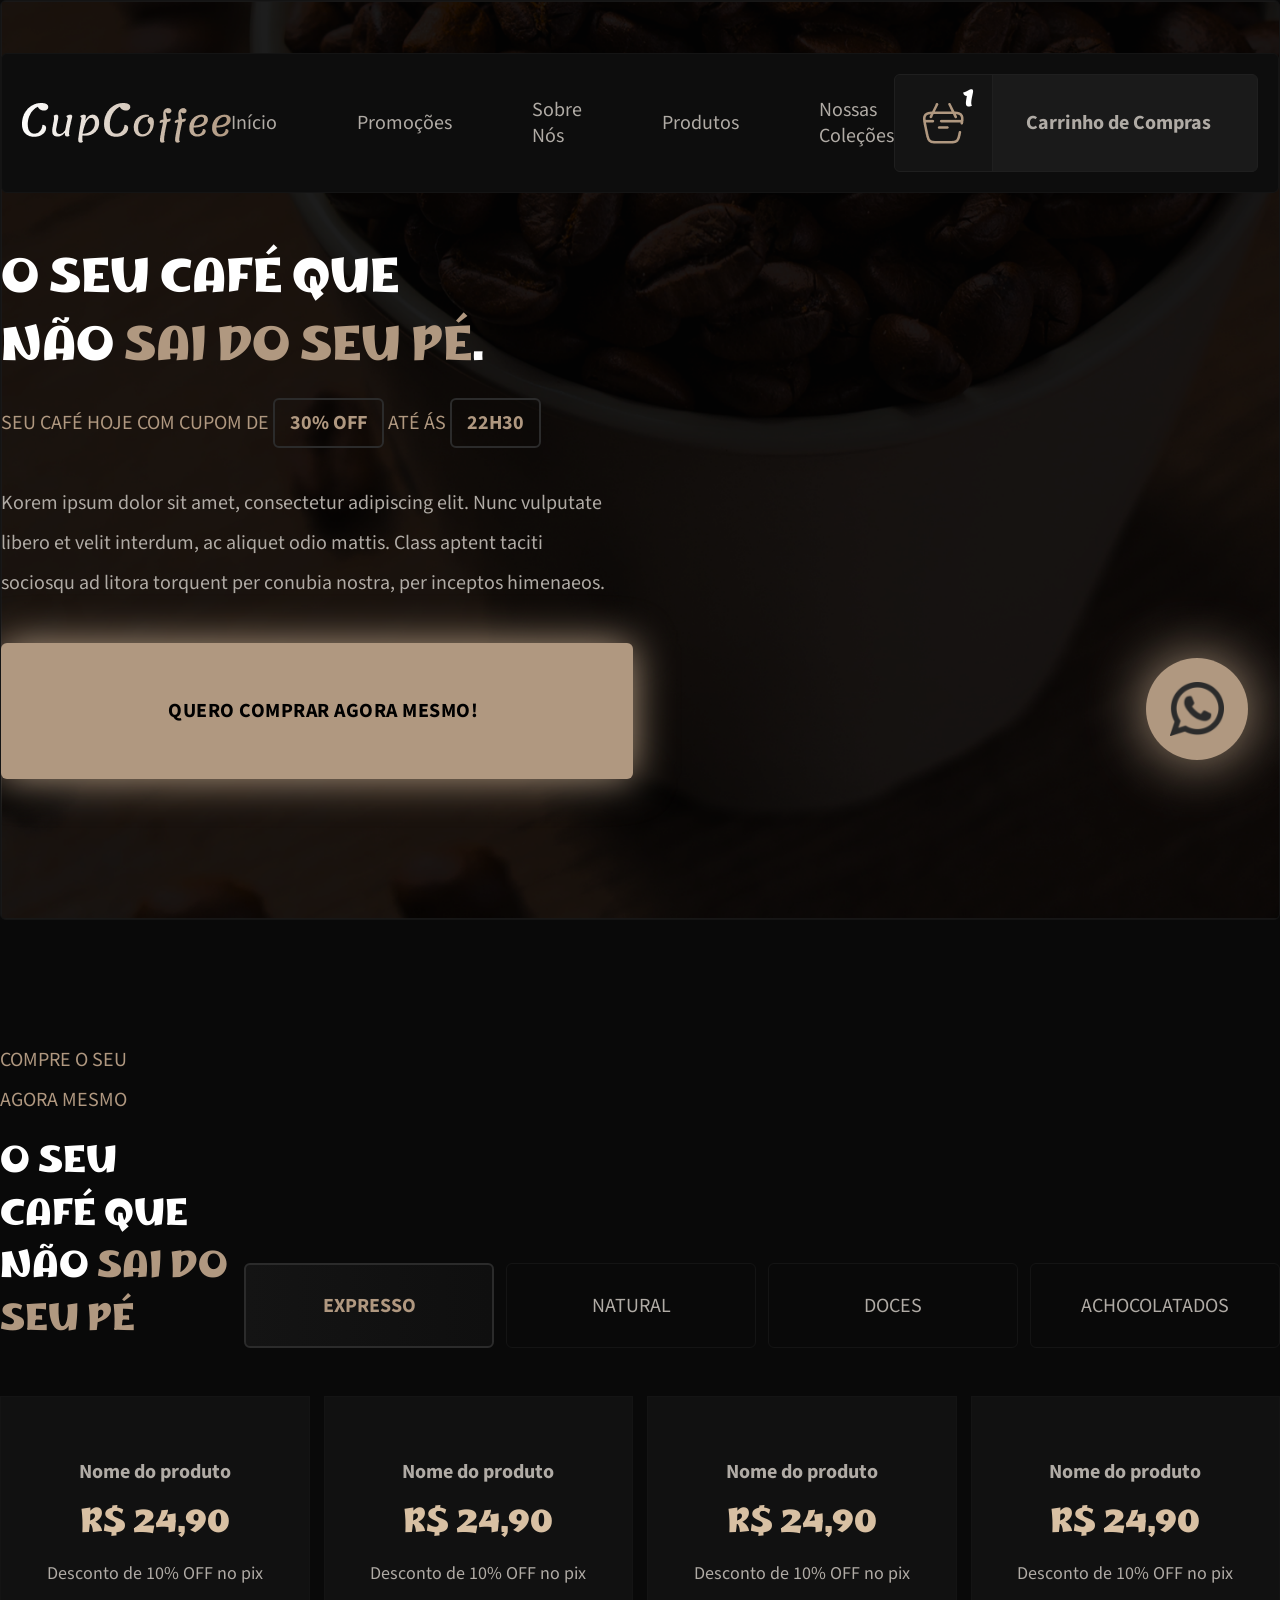
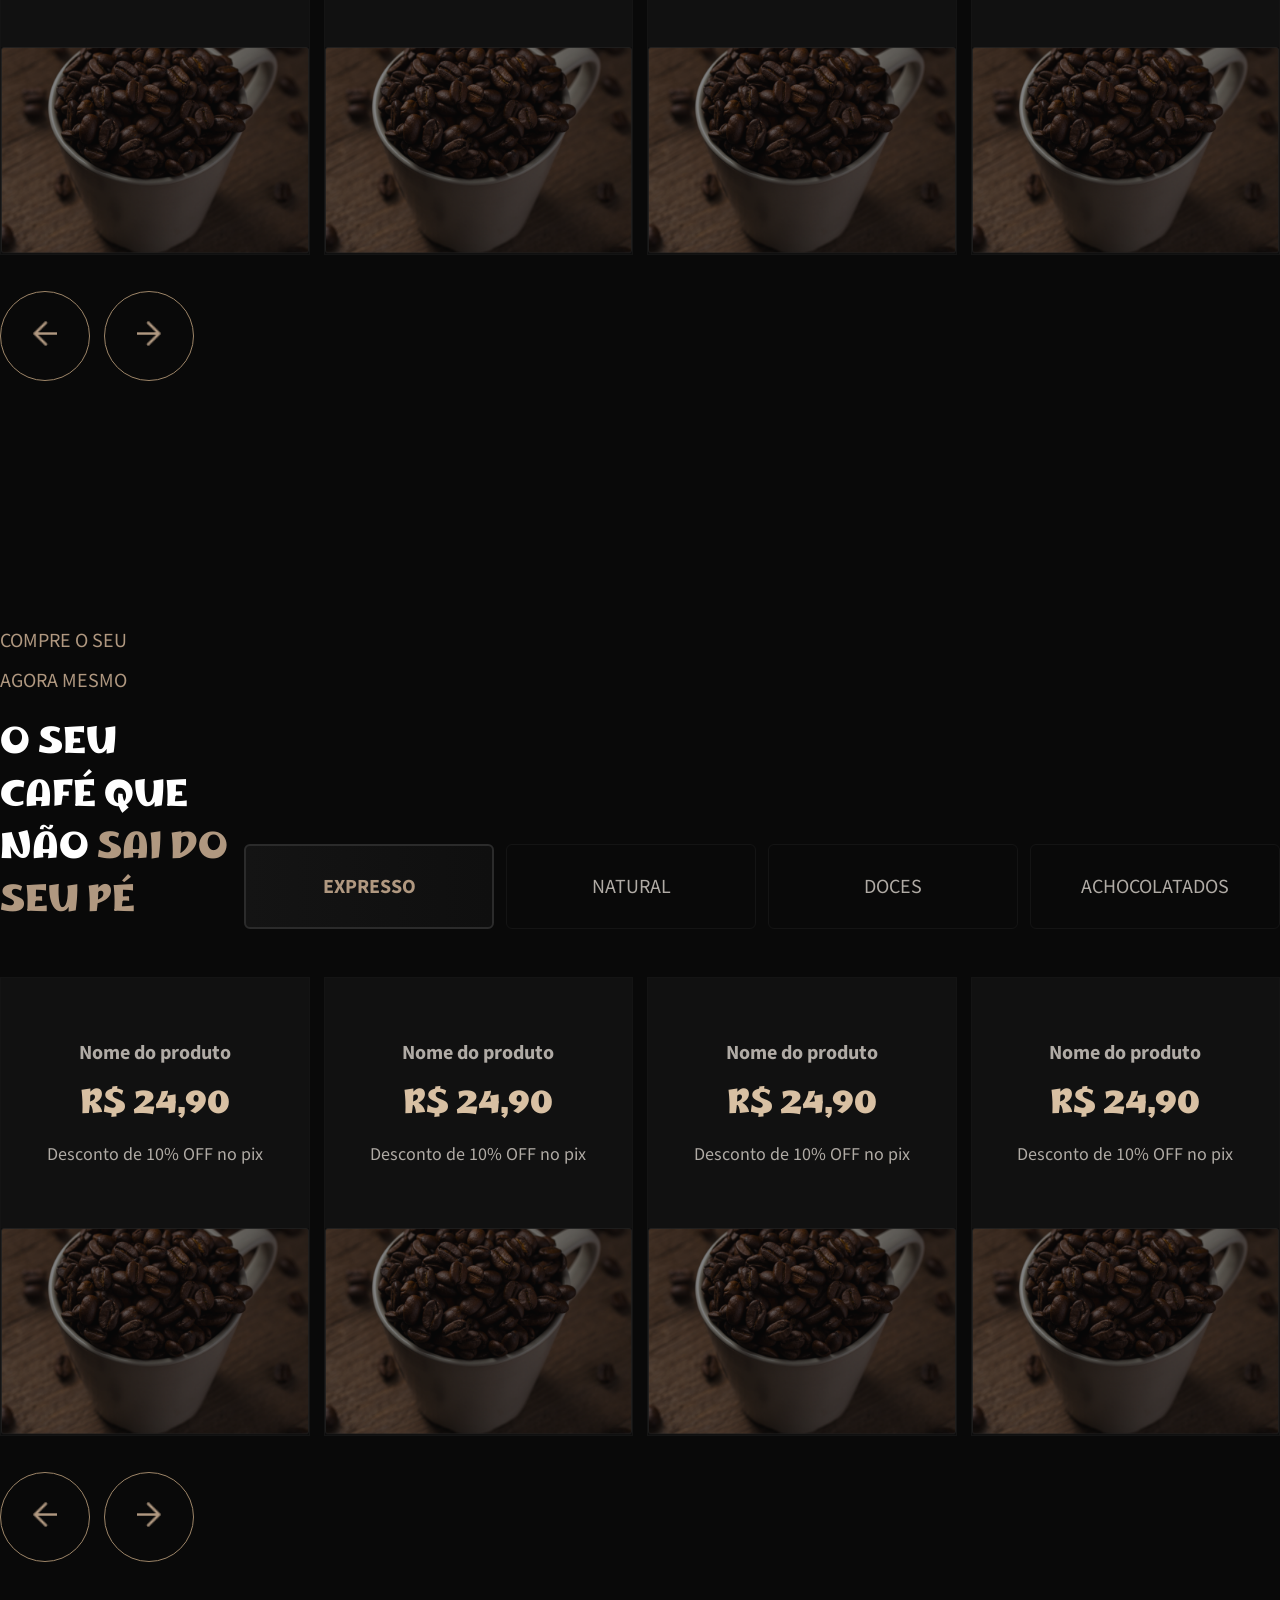
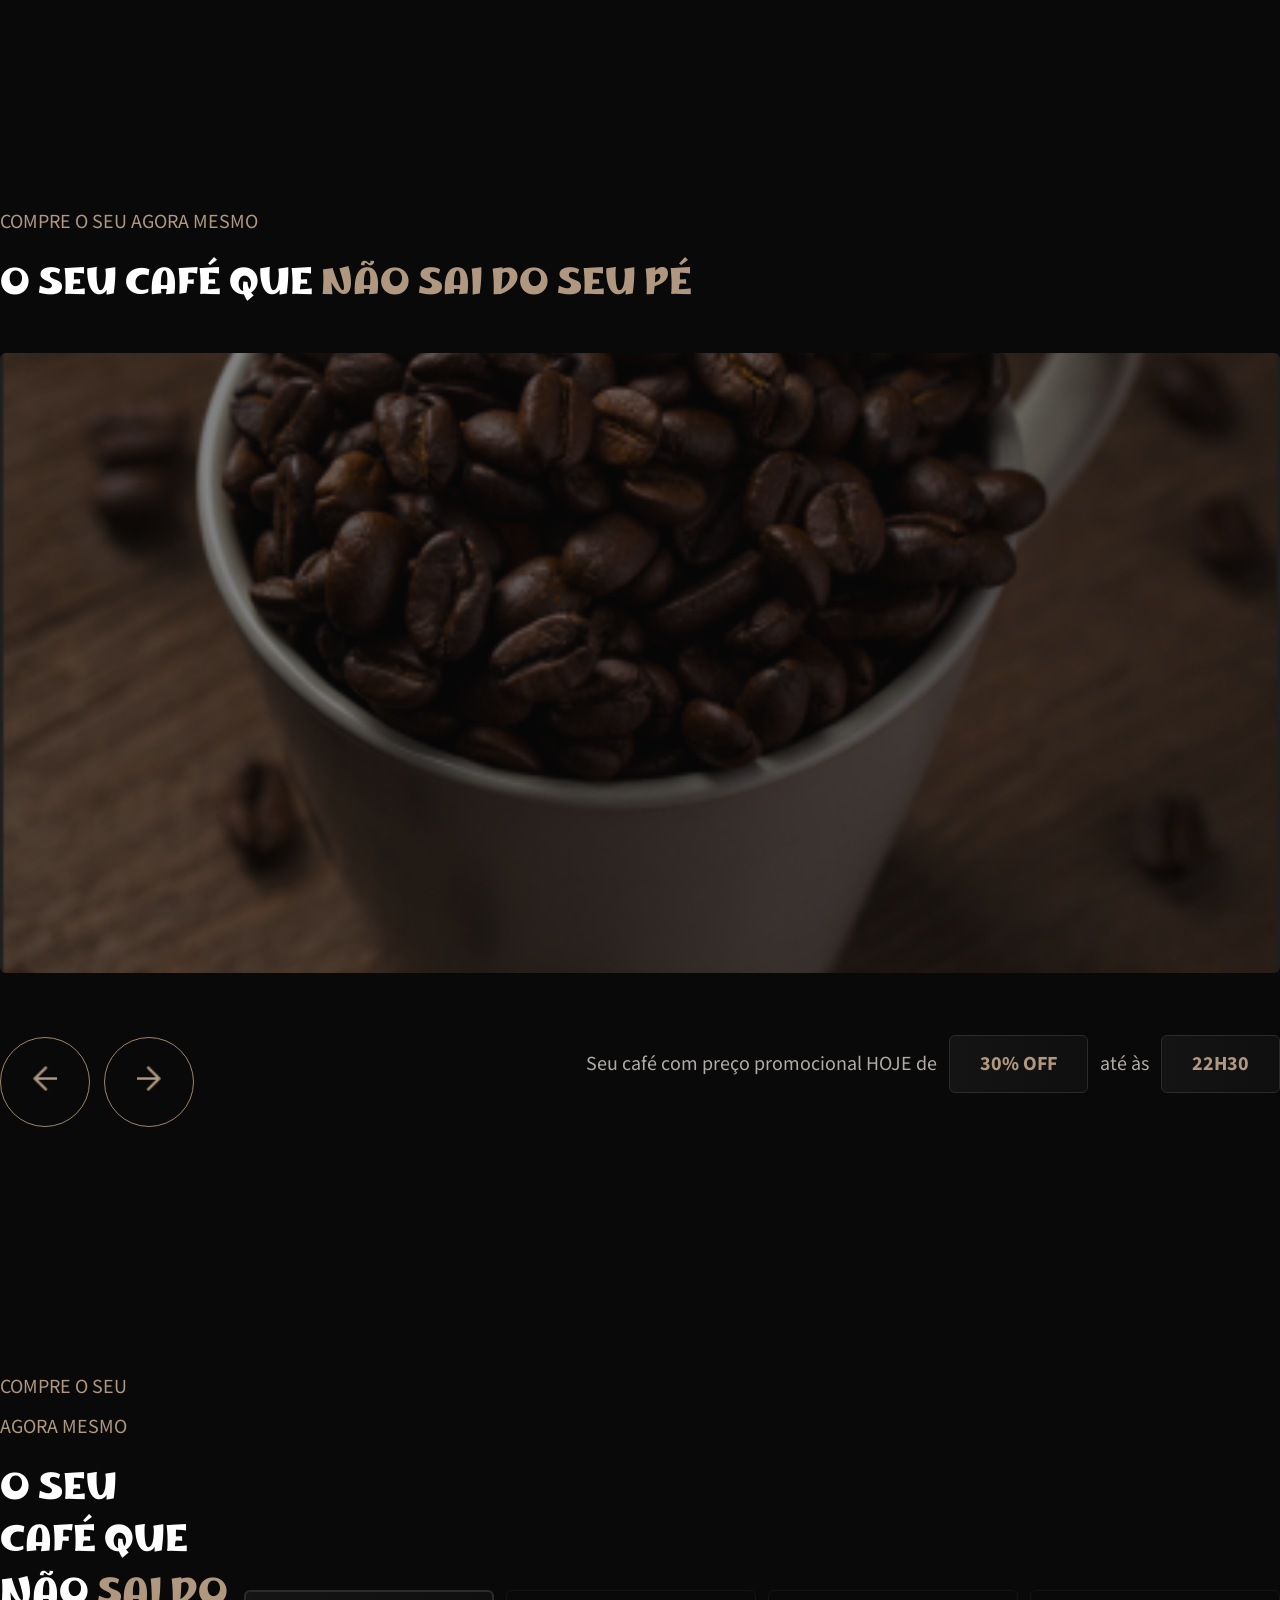
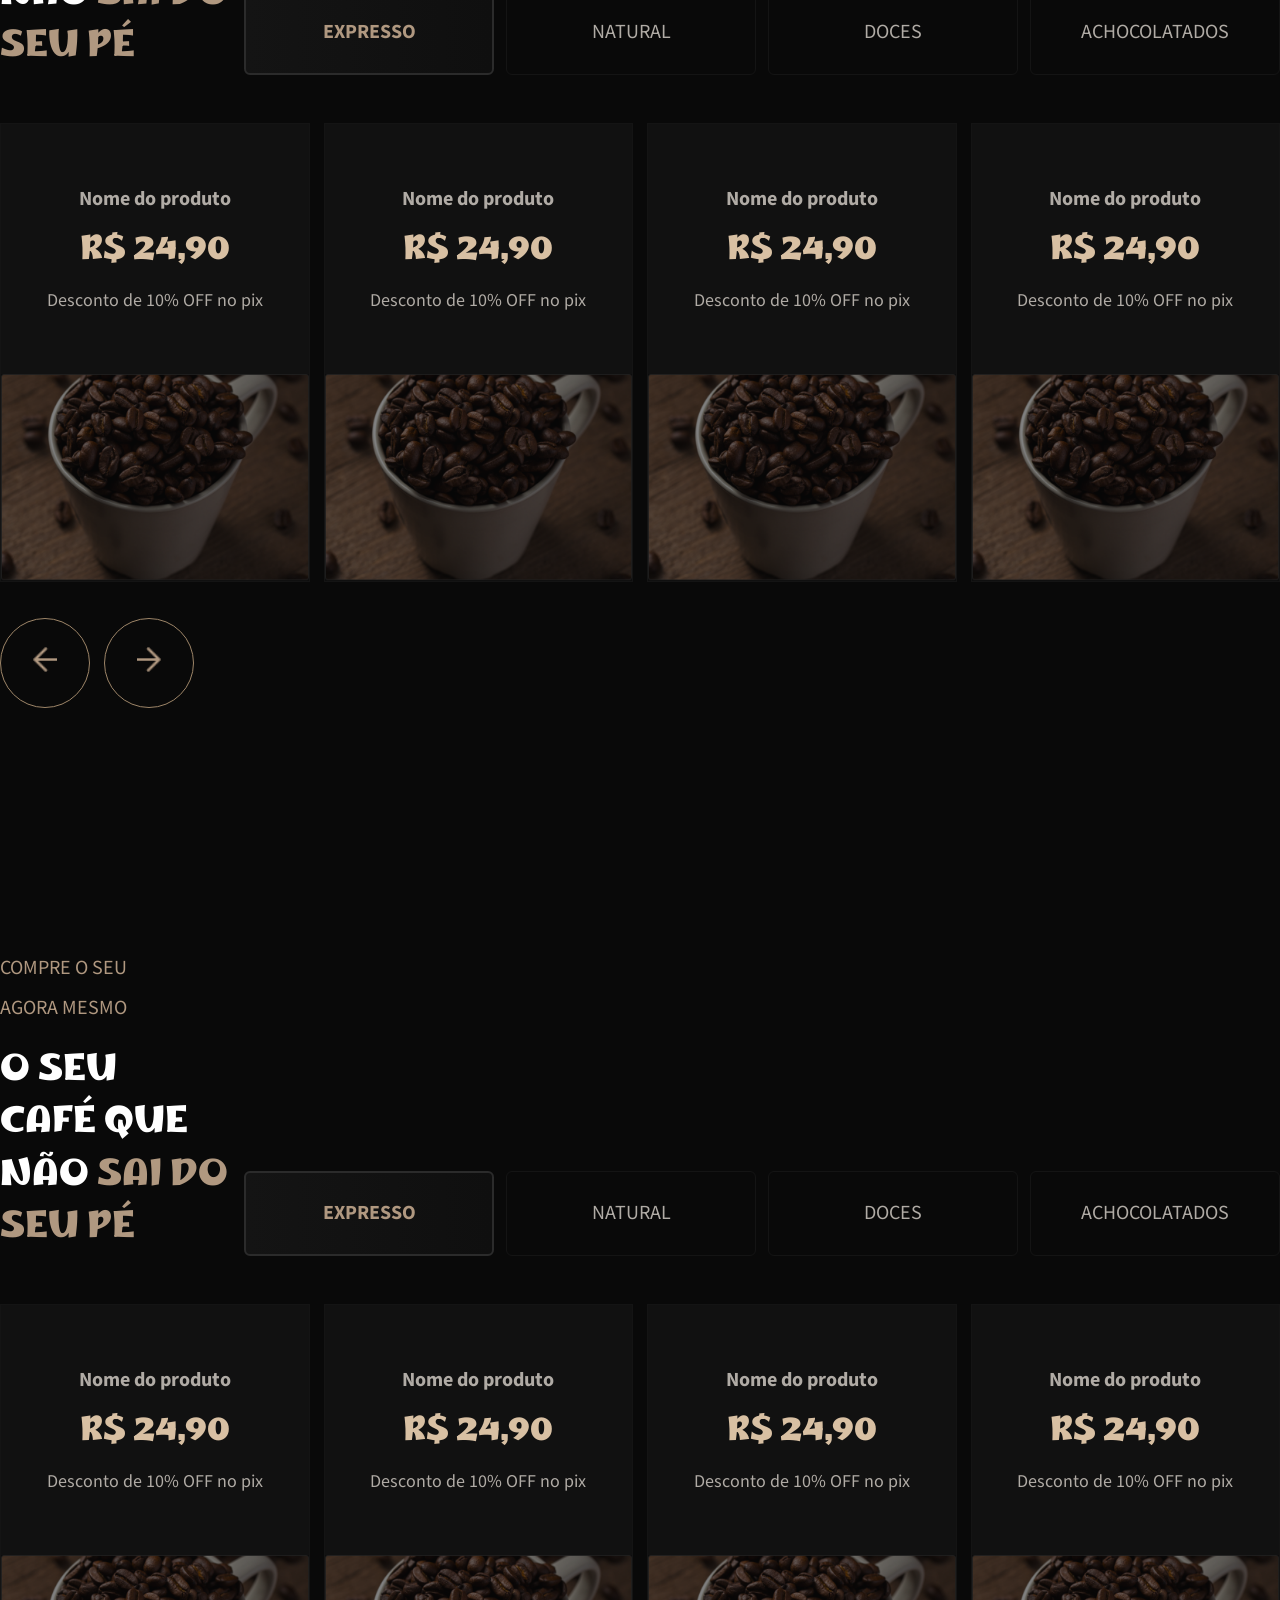
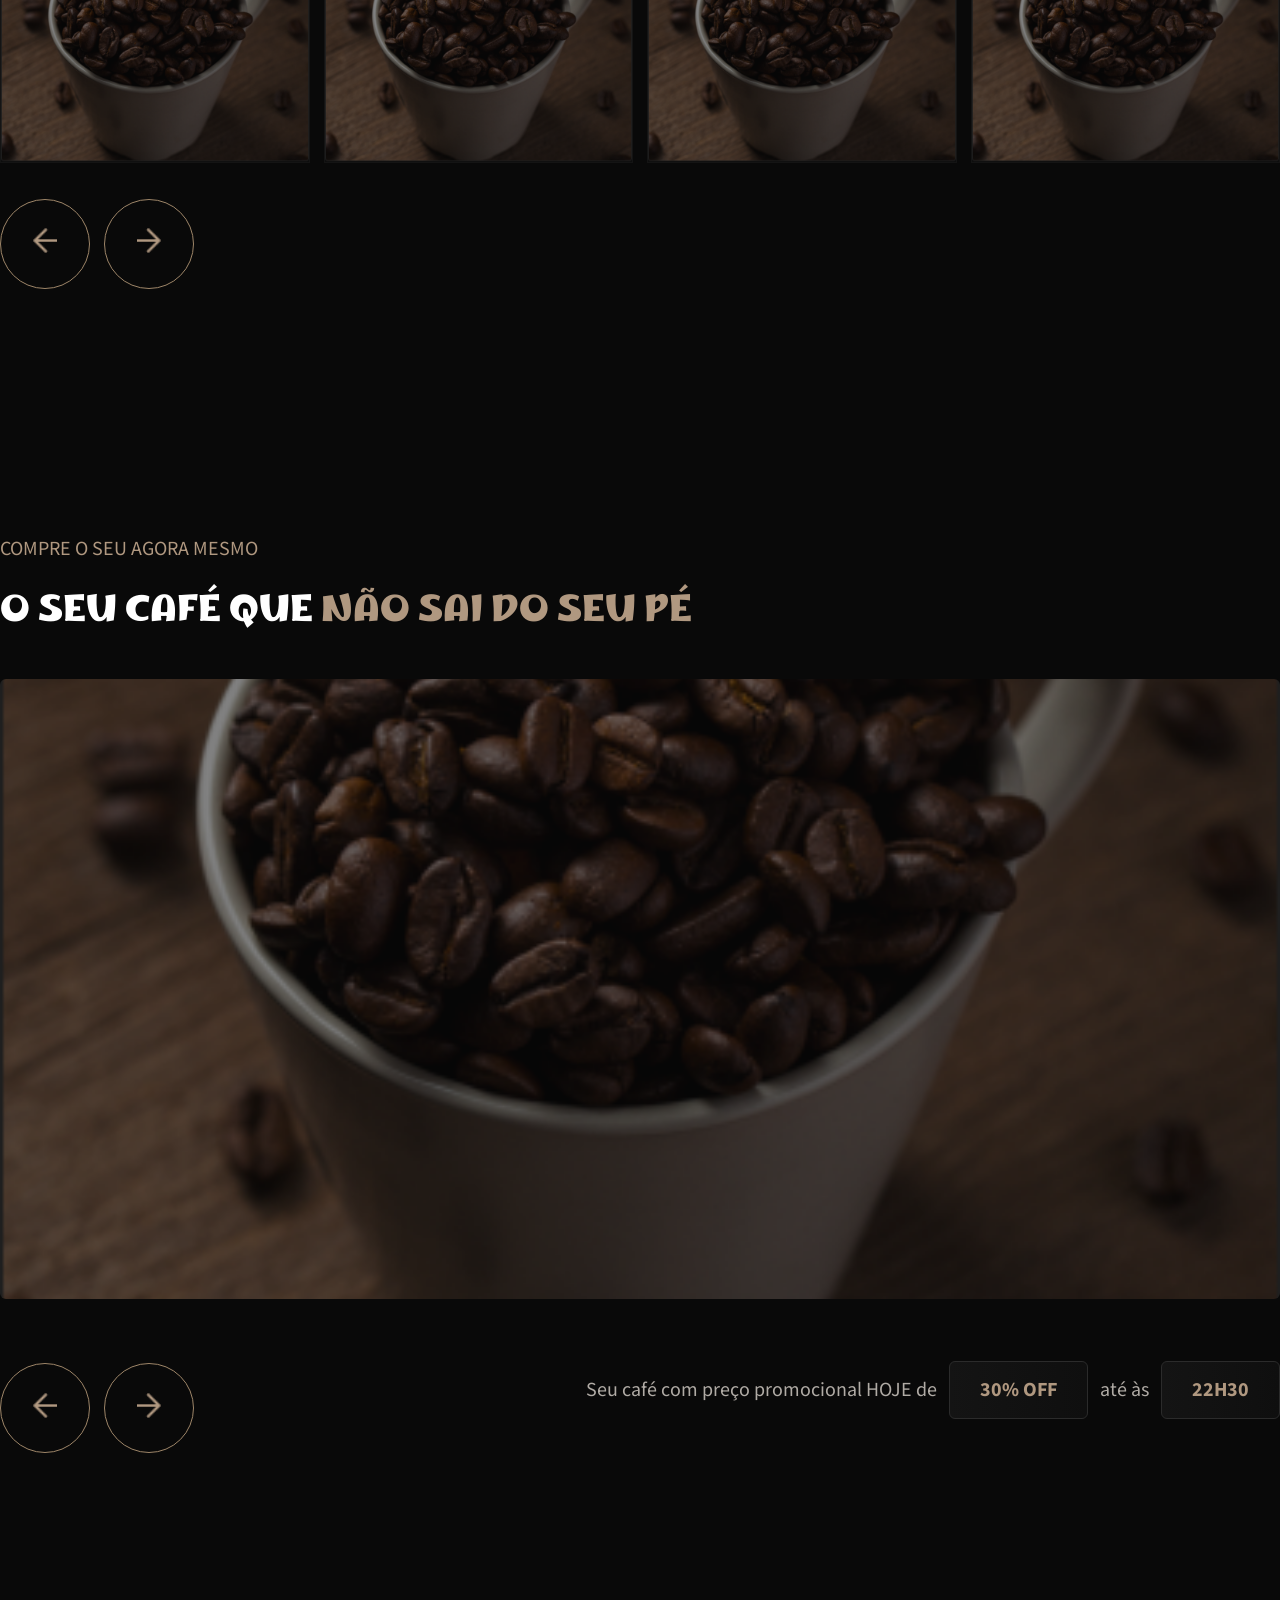
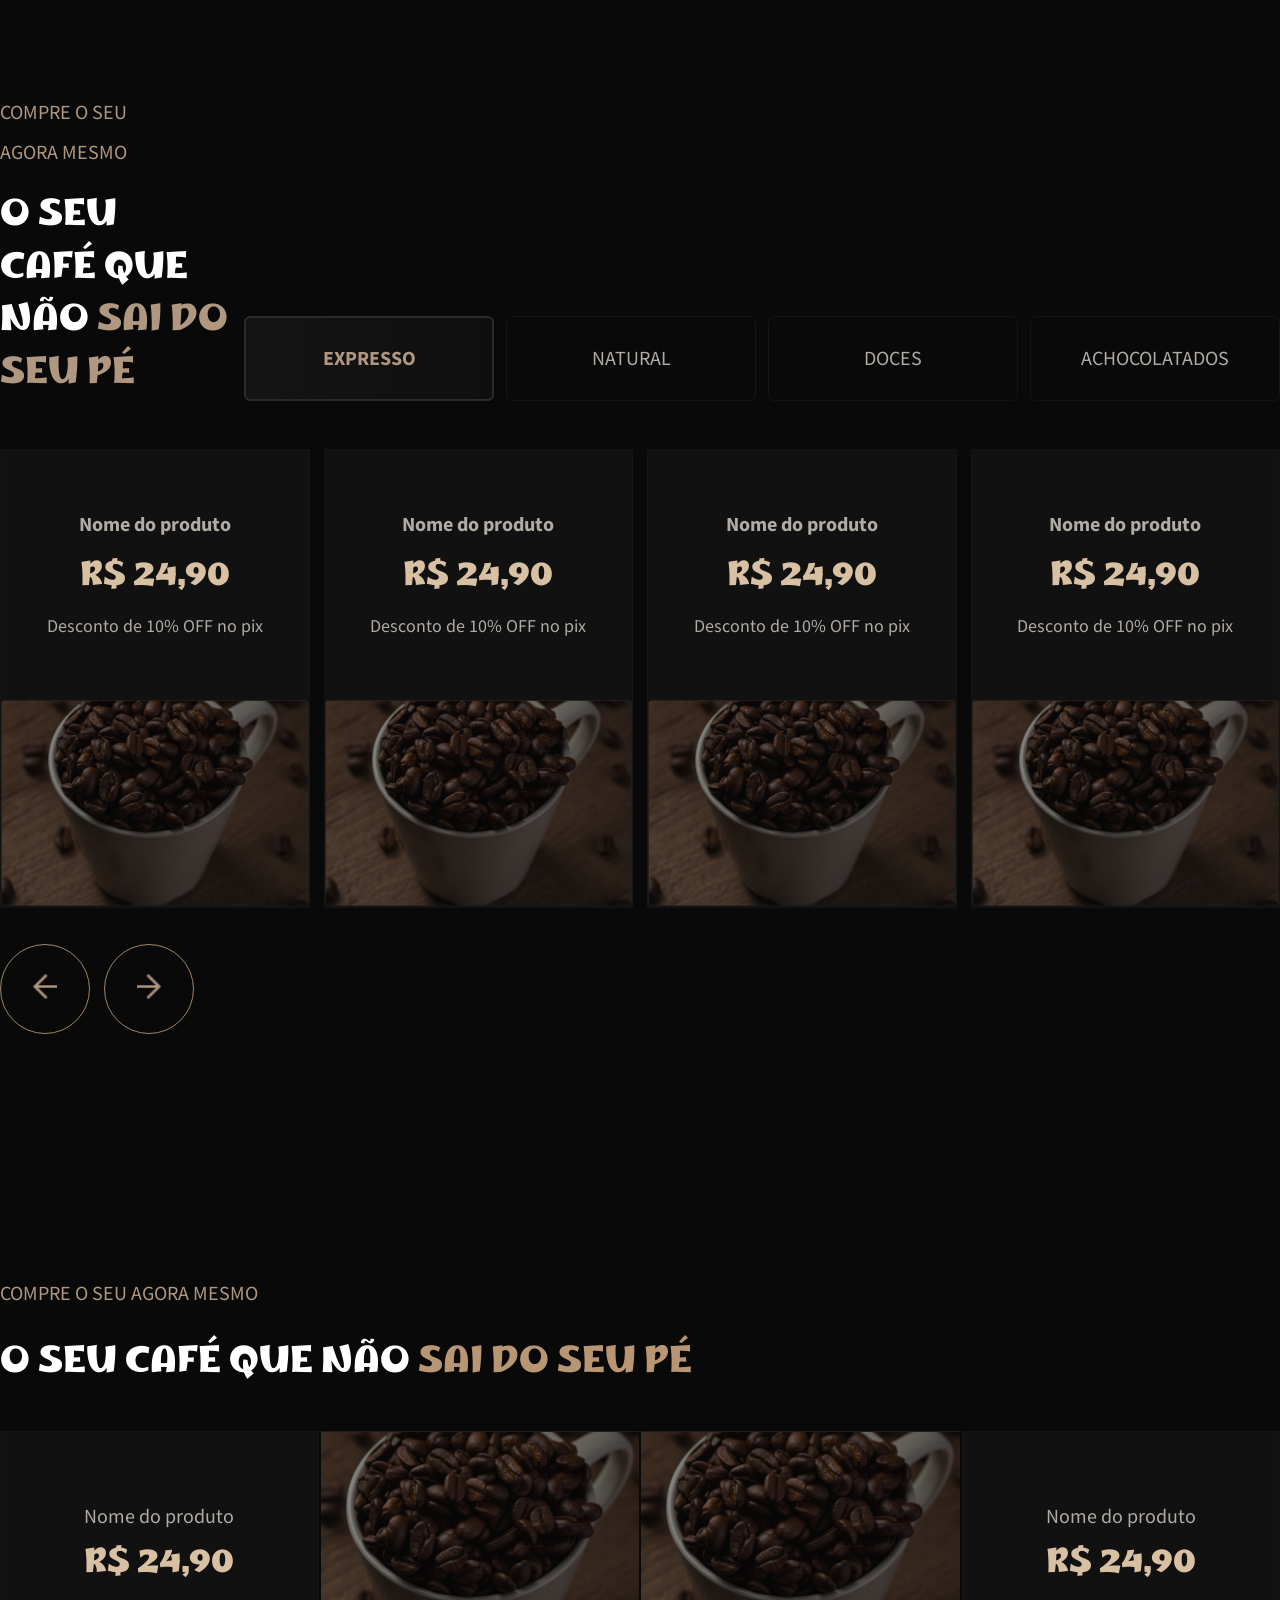
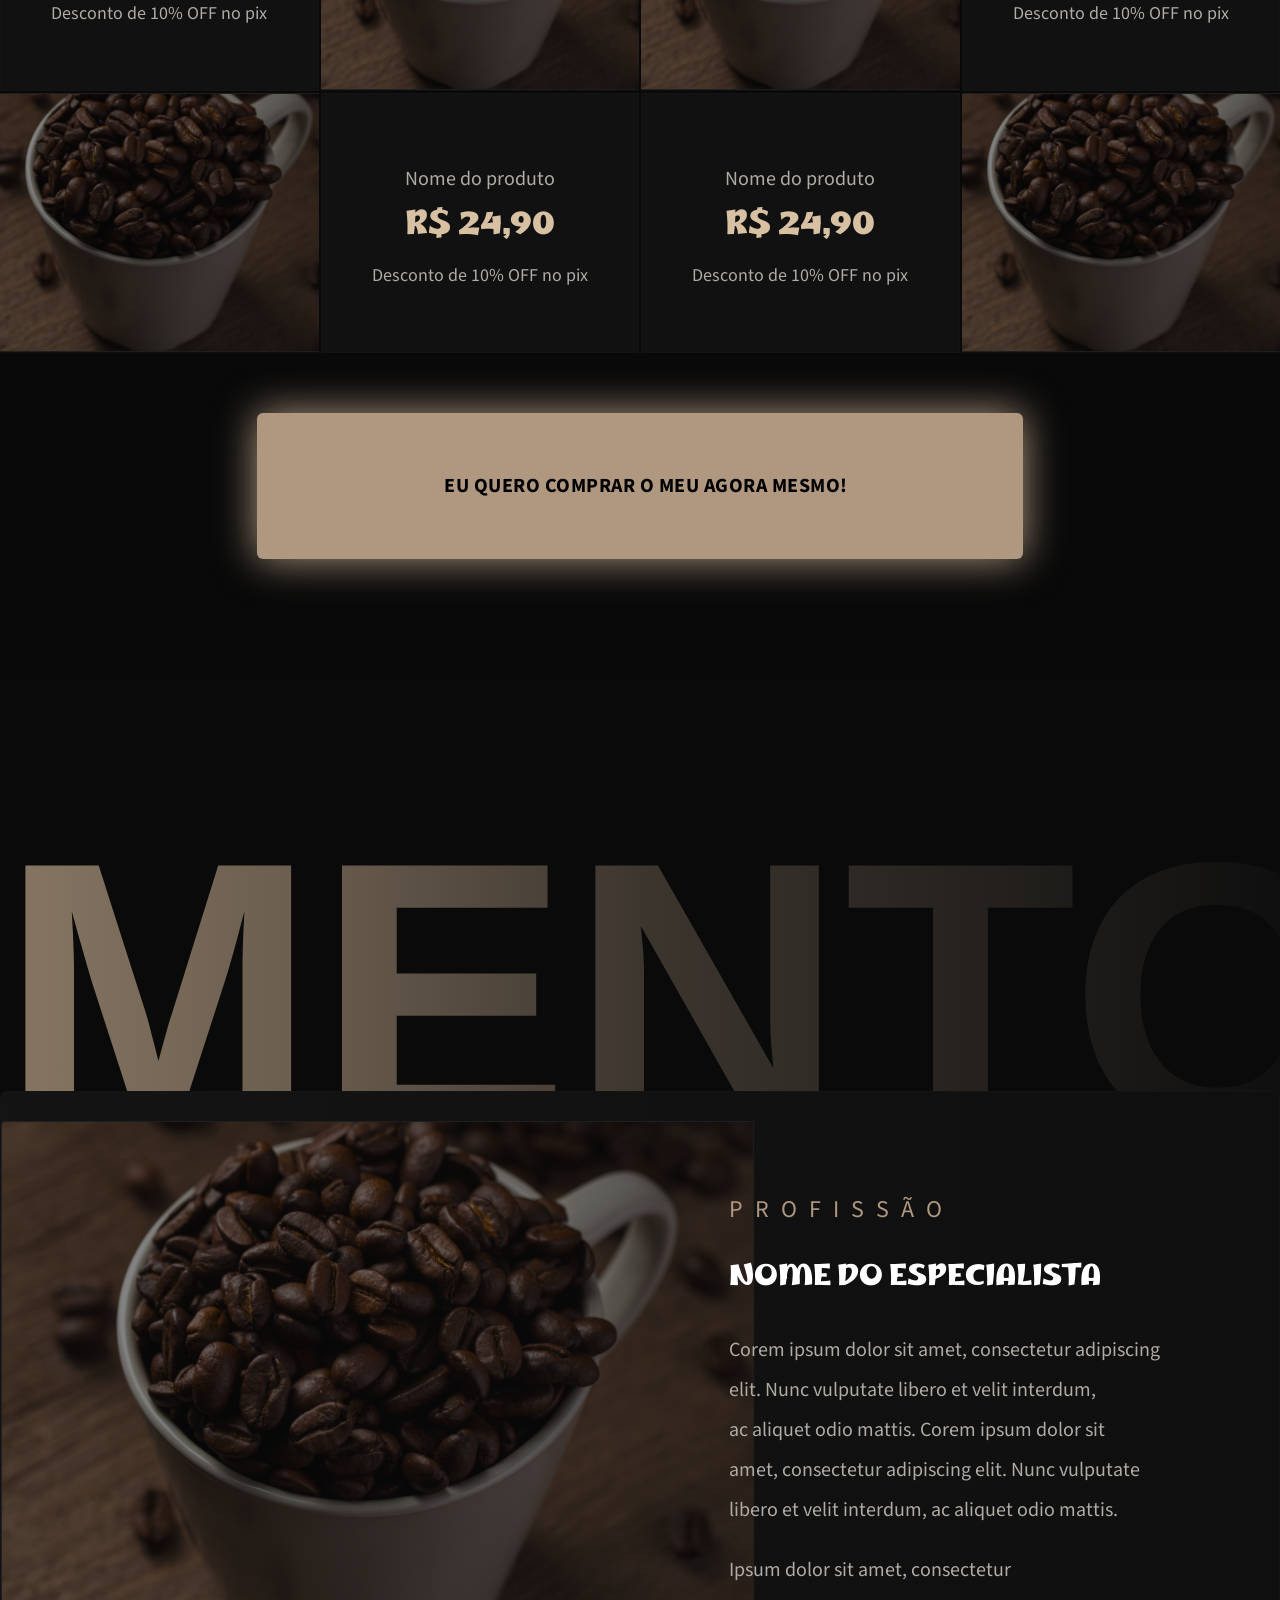
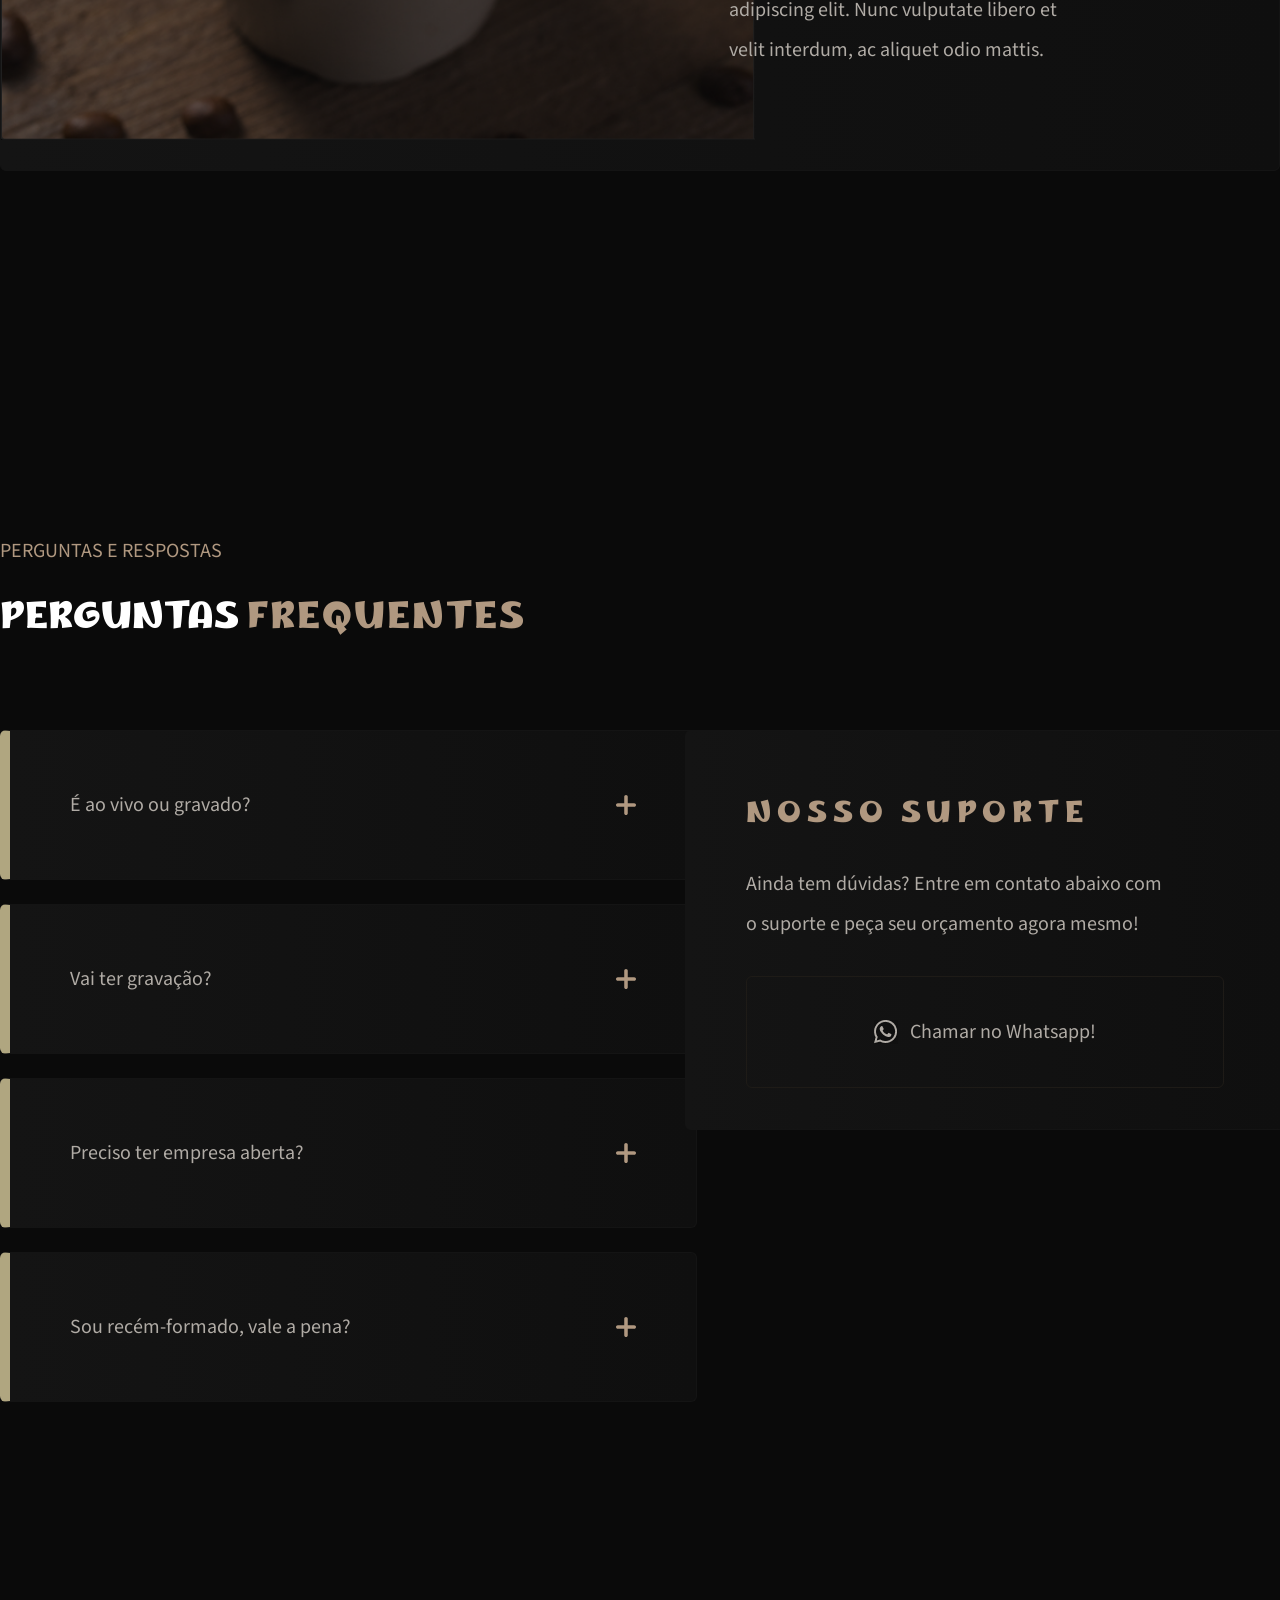
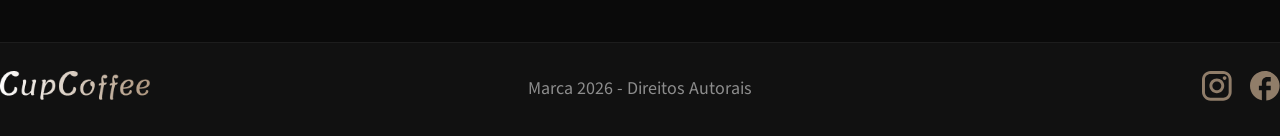
==== index.html @ bdb555c9 "cupcoffee" ====
<!DOCTYPE html>
<html lang="pt-BR">
<head>
<meta charset="UTF-8">
<meta name="viewport" content="width=device-width, initial-scale=1.0">
<title>CupCoffee</title>
<link rel="icon" type="image/ico" href="./favicon.ico">
<link rel="stylesheet"
href="https://fonts.googleapis.com/css2?family=Material+Symbols+Outlined:wght@300" />
<link rel="preconnect" href="https://fonts.googleapis.com">
<link rel="preconnect" href="https://fonts.gstatic.com" crossorigin>
<link href="https://fonts.googleapis.com/css2?family=Marhey:wght@300..700&display=swap" rel="stylesheet">
<link rel="preconnect" href="https://fonts.googleapis.com">
<link rel="preconnect" href="https://fonts.gstatic.com" crossorigin>
<link href="https://fonts.googleapis.com/css2?family=Mada:wght@200..900&display=swap" rel="stylesheet">
<link rel="preconnect" href="https://fonts.googleapis.com">
<link rel="preconnect" href="https://fonts.gstatic.com" crossorigin>
<link href="https://fonts.googleapis.com/css2?family=Lemonada:wght@300..700&display=swap" rel="stylesheet">
<link rel="stylesheet" href="./CSS/style.css">
<link rel="stylesheet" href="./CSS/responsive.css">
</head>
<body>
  <section class="hero">
    <div class="container">
      <header class="header">
        <div class="logo">
          <img src="./assets/Logotipo.png" alt="Logo">
        </div>
      <nav>
        <a href="#">Início</a>
        <a href="#">Promoções</a>
        <a href="#">Sobre Nós</a>
        <a href="#">Produtos</a>
        <a href="#">Nossas Coleções</a>
      </nav>
      <a href="#" class="cart-btn">
        <div class="cart-btn-icon">
            <img src="./assets/Ícone do Carrinho de Compras.png" class="icon-cart" alt=""> 
          </img>
            <span class="cart-count">1</span>
        </div>
        <p class="cart-btn-text">
          Carrinho de Compras
        </p>
      </a>
    </header>
      <div class="hero-content">
        <h1>O seu café que não <span class="span-titles">sai do seu pé</span>.</h1>
        <p class="destaque">
          Seu café HOJE com cupom de
          <strong class="card-cupoun">30% OFF</strong> ATÉ ÁS <strong class="card-cupoun"> 22H30 </strong>
        </p>
        <p>
          Korem ipsum dolor sit amet, consectetur adipiscing elit. Nunc vulputate libero et velit interdum, ac aliquet odio mattis. Class aptent taciti sociosqu ad litora torquent per conubia nostra, per inceptos himenaeos.
        </p>
        <div class="cta-wrapper">
          <div class="cta-shadow"></div>
          <a href="http://127.0.0.1:5500/" class="cta-btn">
              <img src="./" alt="">
            QUERO COMPRAR AGORA MESMO!
          </a>
        </div>
      </div>
  </section>
  <div class="whatsapp-float">
    <img src="./assets/icone whatsapp.svg" width="54" alt="Whatsapp">
  </div>
  <section class="products">
    <div class="container">
        <div class="products-top">
            <div>
                <p class="section-subtitle">
                    COMPRE O SEU AGORA MESMO
                </p>
                <h2 class="products-title">
                    O SEU CAFÉ QUE <br>
                    NÃO <span class="span-titles">SAI DO SEU PÉ</span>
                </h2>
            </div>

            <div class="products-filter">
                <button class="active">Expresso</button>
                <button>Natural</button>
                <button>Doces</button>
                <button>Achocolatados</button>
            </div>
        </div>
        <div class="products-grid">
            <article class="product-card">
                <div class="product-info">
                    <small>Nome do produto</small>
                    <h3>R$ 24,90</h3>
                    <span>Desconto de 10% OFF no pix</span>
                </div>
                <img src="./assets/Imagem dos Produtos.png" alt="Café">
            </article>
            <article class="product-card">
                <div class="product-info">
                    <small>Nome do produto</small>
                    <h3>R$ 24,90</h3>
                    <span>Desconto de 10% OFF no pix</span>
                </div>
                <img src="./assets/Imagem dos Produtos.png" alt="Café">
            </article>
            <article class="product-card">
                <div class="product-info">
                    <small>Nome do produto</small>
                    <h3>R$ 24,90</h3>
                    <span>Desconto de 10% OFF no pix</span>
                </div>
                <img src="./assets/Imagem dos Produtos.png" alt="Café">
            </article>
            <article class="product-card">
                <div class="product-info">
                    <small>Nome do produto</small>
                    <h3>R$ 24,90</h3>
                    <span>Desconto de 10% OFF no pix</span>
                </div>
                <img src="./assets/Imagem dos Produtos.png" alt="Café">
            </article>
        </div>
        <div class="products-arrows">
          <button class="arrow-left">
              <img src="./assets/icone seta 1.png" class="arrow-icon" alt="Anterior">
          </button>
          <button class="arrow-right">
              <img src="./assets/icone seta 2.png" class="arrow-icon" alt="Próximo">
          </button>
      </div>
    </div>
  </section>

  <section class="products">
    <div class="container">
        <div class="products-top">
            <div>
                <p class="section-subtitle">
                    COMPRE O SEU AGORA MESMO
                </p>
                <h2 class="products-title">
                    O SEU CAFÉ QUE <br>
                    NÃO <span class="span-titles">SAI DO SEU PÉ</span>
                </h2>
            </div>

            <div class="products-filter">
                <button class="active">Expresso</button>
                <button>Natural</button>
                <button>Doces</button>
                <button>Achocolatados</button>
            </div>
        </div>
        <div class="products-grid">
            <article class="product-card">
                <div class="product-info">
                    <small>Nome do produto</small>
                    <h3>R$ 24,90</h3>
                    <span>Desconto de 10% OFF no pix</span>
                </div>
                <img src="./assets/Imagem dos Produtos.png" alt="Café">
            </article>
            <article class="product-card">
                <div class="product-info">
                    <small>Nome do produto</small>
                    <h3>R$ 24,90</h3>
                    <span>Desconto de 10% OFF no pix</span>
                </div>
                <img src="./assets/Imagem dos Produtos.png" alt="Café">
            </article>
            <article class="product-card">
                <div class="product-info">
                    <small>Nome do produto</small>
                    <h3>R$ 24,90</h3>
                    <span>Desconto de 10% OFF no pix</span>
                </div>
                <img src="./assets/Imagem dos Produtos.png" alt="Café">
            </article>
            <article class="product-card">
                <div class="product-info">
                    <small>Nome do produto</small>
                    <h3>R$ 24,90</h3>
                    <span>Desconto de 10% OFF no pix</span>
                </div>
                <img src="./assets/Imagem dos Produtos.png" alt="Café">
            </article>
        </div>
        <div class="products-arrows">
          <button class="arrow-left">
              <img src="./assets/icone seta 1.png" class="arrow-icon" alt="Anterior">
          </button>
          <button class="arrow-right">
              <img src="./assets/icone seta 2.png" class="arrow-icon" alt="Próximo">
          </button>
      </div>
    </div>
  </section>

  <section class="banner-gallery">
    <div class="container">
        <p class="banners-subtitle">
            COMPRE O SEU AGORA MESMO
        </p>
        <h2 class="banners-title">
            O SEU CAFÉ QUE
            <span class="span-titles">NÃO SAI DO SEU PÉ</span>
        </h2>
        <div class="banner-image">
            <img src="./assets/Imagem dos Produtos.png" alt="">
        </div>
        <div class="banner-footer">
          <div class="products-arrows">
            <button class="arrow-left">
                <img src="./assets/icone seta 1.png" class="arrow-icon" alt="Anterior">
            </button>
            <button class="arrow-right">
                <img src="./assets/icone seta 2.png" class="arrow-icon" alt="Próximo">
            </button>
        </div>
            <div class="banner-promo">
                <p>Seu café com preço promocional HOJE de</p>
                <strong>30% OFF</strong>
                <p>até às</p>
                <strong>22H30</strong>
            </div>
        </div>
    </div>
</section>

  <section class="products">
    <div class="container">
        <div class="products-top">
            <div>
                <p class="section-subtitle">
                    COMPRE O SEU AGORA MESMO
                </p>
                <h2 class="products-title">
                    O SEU CAFÉ QUE <br>
                    NÃO <span class="span-titles">SAI DO SEU PÉ</span>
                </h2>
            </div>

            <div class="products-filter">
                <button class="active">Expresso</button>
                <button>Natural</button>
                <button>Doces</button>
                <button>Achocolatados</button>
            </div>
        </div>
        <div class="products-grid">
            <article class="product-card">
                <div class="product-info">
                    <small>Nome do produto</small>
                    <h3>R$ 24,90</h3>
                    <span>Desconto de 10% OFF no pix</span>
                </div>
                <img src="./assets/Imagem dos Produtos.png" alt="Café">
            </article>
            <article class="product-card">
                <div class="product-info">
                    <small>Nome do produto</small>
                    <h3>R$ 24,90</h3>
                    <span>Desconto de 10% OFF no pix</span>
                </div>
                <img src="./assets/Imagem dos Produtos.png" alt="Café">
            </article>
            <article class="product-card">
                <div class="product-info">
                    <small>Nome do produto</small>
                    <h3>R$ 24,90</h3>
                    <span>Desconto de 10% OFF no pix</span>
                </div>
                <img src="./assets/Imagem dos Produtos.png" alt="Café">
            </article>
            <article class="product-card">
                <div class="product-info">
                    <small>Nome do produto</small>
                    <h3>R$ 24,90</h3>
                    <span>Desconto de 10% OFF no pix</span>
                </div>
                <img src="./assets/Imagem dos Produtos.png" alt="Café">
            </article>
        </div>
        <div class="products-arrows">
          <button class="arrow-left">
              <img src="./assets/icone seta 1.png" class="arrow-icon" alt="Anterior">
          </button>
          <button class="arrow-right">
              <img src="./assets/icone seta 2.png" class="arrow-icon" alt="Próximo">
          </button>
      </div>
    </div>
  </section>

  <section class="products">
    <div class="container">
        <div class="products-top">
            <div>
                <p class="section-subtitle">
                    COMPRE O SEU AGORA MESMO
                </p>
                <h2 class="products-title">
                    O SEU CAFÉ QUE <br>
                    NÃO <span class="span-titles">SAI DO SEU PÉ</span>
                </h2>
            </div>

            <div class="products-filter">
                <button class="active">Expresso</button>
                <button>Natural</button>
                <button>Doces</button>
                <button>Achocolatados</button>
            </div>
        </div>
        <div class="products-grid">
            <article class="product-card">
                <div class="product-info">
                    <small>Nome do produto</small>
                    <h3>R$ 24,90</h3>
                    <span>Desconto de 10% OFF no pix</span>
                </div>
                <img src="./assets/Imagem dos Produtos.png" alt="Café">
            </article>
            <article class="product-card">
                <div class="product-info">
                    <small>Nome do produto</small>
                    <h3>R$ 24,90</h3>
                    <span>Desconto de 10% OFF no pix</span>
                </div>
                <img src="./assets/Imagem dos Produtos.png" alt="Café">
            </article>
            <article class="product-card">
                <div class="product-info">
                    <small>Nome do produto</small>
                    <h3>R$ 24,90</h3>
                    <span>Desconto de 10% OFF no pix</span>
                </div>
                <img src="./assets/Imagem dos Produtos.png" alt="Café">
            </article>
            <article class="product-card">
                <div class="product-info">
                    <small>Nome do produto</small>
                    <h3>R$ 24,90</h3>
                    <span>Desconto de 10% OFF no pix</span>
                </div>
                <img src="./assets/Imagem dos Produtos.png" alt="Café">
            </article>
        </div>
        <div class="products-arrows">
          <button class="arrow-left">
              <img src="./assets/icone seta 1.png" class="arrow-icon" alt="Anterior">
          </button>
          <button class="arrow-right">
              <img src="./assets/icone seta 2.png" class="arrow-icon" alt="Próximo">
          </button>
      </div>
    </div>
  </section>

  <section class="banner-gallery">
    <div class="container">
        <p class="banners-subtitle">
            COMPRE O SEU AGORA MESMO
        </p>
        <h2 class="banners-title">
            O SEU CAFÉ QUE
            <span class="span-titles">NÃO SAI DO SEU PÉ</span>
        </h2>
        <div class="banner-image">
            <img src="./assets/Imagem dos Produtos.png" alt="">
        </div>
        <div class="banner-footer">
          <div class="products-arrows">
            <button class="arrow-left">
                <img src="./assets/icone seta 1.png" class="arrow-icon" alt="Anterior">
            </button>
            <button class="arrow-right">
                <img src="./assets/icone seta 2.png" class="arrow-icon" alt="Próximo">
            </button>
        </div>
            <div class="banner-promo">
                <p>Seu café com preço promocional HOJE de</p>
                <strong>30% OFF</strong>
                <p>até às</p>
                <strong>22H30</strong>
            </div>
        </div>
    </div>
</section>

<section class="products">
  <div class="container">
      <div class="products-top">
          <div>
              <p class="section-subtitle">
                  COMPRE O SEU AGORA MESMO
              </p>
              <h2 class="products-title">
                  O SEU CAFÉ QUE <br>
                  NÃO <span class="span-titles">SAI DO SEU PÉ</span>
              </h2>
          </div>

          <div class="products-filter">
              <button class="active">Expresso</button>
              <button>Natural</button>
              <button>Doces</button>
              <button>Achocolatados</button>
          </div>
      </div>
      <div class="products-grid">
          <article class="product-card">
              <div class="product-info">
                  <small>Nome do produto</small>
                  <h3>R$ 24,90</h3>
                  <span>Desconto de 10% OFF no pix</span>
              </div>
              <img src="./assets/Imagem dos Produtos.png" alt="Café">
          </article>
          <article class="product-card">
              <div class="product-info">
                  <small>Nome do produto</small>
                  <h3>R$ 24,90</h3>
                  <span>Desconto de 10% OFF no pix</span>
              </div>
              <img src="./assets/Imagem dos Produtos.png" alt="Café">
          </article>
          <article class="product-card">
              <div class="product-info">
                  <small>Nome do produto</small>
                  <h3>R$ 24,90</h3>
                  <span>Desconto de 10% OFF no pix</span>
              </div>
              <img src="./assets/Imagem dos Produtos.png" alt="Café">
          </article>
          <article class="product-card">
              <div class="product-info">
                  <small>Nome do produto</small>
                  <h3>R$ 24,90</h3>
                  <span>Desconto de 10% OFF no pix</span>
              </div>
              <img src="./assets/Imagem dos Produtos.png" alt="Café">
          </article>
      </div>
      <div class="products-arrows">
        <button class="arrow-left">
            <img src="./assets/icone seta 1.png" class="arrow-icon" alt="Anterior">
        </button>
        <button class="arrow-right">
            <img src="./assets/icone seta 2.png" class="arrow-icon" alt="Próximo">
        </button>
    </div>
  </div>
</section>

  <section class="coffee-gallery">
    <div class="container">
        <div class="gallery-header">
          <p class="section-subtitle">
            COMPRE O SEU AGORA MESMO
        </p>
            <h2 class="gallery-title">
                O SEU CAFÉ QUE NÃO <span class="span-titles">SAI DO SEU PÉ</span>
            </h2>
        </div>
        <div class="coffee-grid">
            <!-- CARD -->
            <article class="product-gallery">
              <div class="product-info">
                <p>Nome do produto</p>
                <h3>R$ 24,90</h3>
                <span>Desconto de 10% OFF no pix</span>
              </div>
            </article>
            <!-- IMAGEM -->
            <div class="coffee-image">
                <img src="./assets/Imagem dos Produtos.png" alt="">
            </div>
            <!-- IMAGEM -->
            <div class="coffee-image">
                <img src="./assets/Imagem dos Produtos.png" alt="">
            </div>
            <!-- CARD -->
            <article class="product-gallery">
              <div class="product-info">
                <p>Nome do produto</p>
                <h3>R$ 24,90</h3>
                <span>Desconto de 10% OFF no pix</span>
              </div>
            </article>
            <!-- IMAGEM -->
            <div class="coffee-image">
                <img src="./assets/Imagem dos Produtos.png" alt="">
            </div>
            <!-- CARD -->
            <article class="product-gallery">
              <div class="product-info">
                <p>Nome do produto</p>
                <h3>R$ 24,90</h3>
                <span>Desconto de 10% OFF no pix</span>
              </div>
            </article>
            <!-- CARD -->
            <article class="product-gallery">
              <div class="product-info">
                <p>Nome do produto</p>
                <h3>R$ 24,90</h3>
                <span>Desconto de 10% OFF no pix</span>
              </div>
            </article>
            <!-- IMAGEM -->
            <div class="coffee-image">
                <img src="./assets/Imagem dos Produtos.png" alt="">
            </div>
          </div>
                    <div class="cta-wrapper1">
              <div class="cta-shadow"></div>
              <a href="http://127.0.0.1:5500/" class="cta-btn1">
                  <img src="./" alt="">
                EU QUERO COMPRAR O MEU AGORA MESMO!
              </a>
            </div>
    </div>
</section>

  <!-- SOBRE NÓS -->
  <section class="about-section">
    <div class="container">

        <div class="about-bg-text">
            <h2>MENTOR</h2>
          </div>

          <div class="about-card">

            <div class="image-card-about">
              <img class="image-about" src="./assets/imagem do sobre nós.png" alt="Sobre Nós">
            </div>

            <div class="about-content">

                <div class="about-header">
                  <span>PROFISSÃO</span>
                  <h3>Nome do Especialista</h3>
                </div>

                <div class="about-texts">
                    <p>
                      Corem ipsum dolor sit amet, consectetur adipiscing elit.
                      Nunc vulputate libero et velit interdum, ac aliquet odio mattis.
                      Corem ipsum dolor sit amet, consectetur adipiscing elit.
                      Nunc vulputate libero et velit interdum, ac aliquet odio mattis.
                    </p>

                    <p>
                      Ipsum dolor sit amet, consectetur adipiscing elit.
                      Nunc vulputate libero et velit interdum, ac aliquet odio mattis.
                    </p>
                </div>

              </div>

          </div>

    </div>
  </section>

      <section class="faq">
      <div class="container">
      <section class="faq container">
        <div class="faq-header">
          <p class="section-subtitle">Perguntas e Respostas</p>
          <h2>Perguntas <span class="frequentes-text">Frequentes</span></h2>
        </div>
        <div class="faq-wrapper">
          <div class="faq-lista">
            <div class="faq-item">
                <span>É ao vivo ou gravado? </span>
                <img class="icone-adicionar" src="./assets/Abrir.svg" alt="Adicionar"></img>
            </div>
            <div class="faq-item">
              <span>Vai ter gravação?</span>
              <img class="icone-adicionar" src="./assets/Abrir.svg" alt="Adicionar"></img>
            </div>
            <div class="faq-item">
                <span>Preciso ter empresa aberta?</span>
                <img class="icone-adicionar" src="./assets/Abrir.svg" alt="Adicionar"></img>
            </div>
            <div class="faq-item">
                <span>Sou recém-formado, vale a pena?</span>
                <img class="icone-adicionar" src="./assets/Abrir.svg" alt="Adicionar"></img>
            </div>
          </div>
          <div class="faq-suporte">
            <h3>NOSSO SUPORTE</h3>
            <p>
                Ainda tem dúvidas? Entre em contato abaixo com o suporte e peça seu orçamento agora mesmo!
            </p>
            <a href="http://127.0.0.1:5500/" class="secondary-btn2">
                <img src="./assets/Whatsapp.png" alt="whatsapp-icone">
                Chamar no Whatsapp!
            </a>
          </div>
        </div>
      </div>
      </section>
      <footer class="footer">
        <div class="container footer-content">
            <div class="footer-left">
                <img src="./assets/Logotipo.png" class="footer-logo" alt="CupCoffee">
            </div>
            <div class="footer-center">
                <p>Marca 2026 - Direitos Autorais</p>
            </div>
            <div class="footer-right">
                <a href="#">
                    <img src="./assets/Instagram.svg" alt="">
                </a>
                <a href="#">
                    <img src="./assets/Facebook.svg" alt="">
                </a>
            </div>
        </div>
    </footer>
</body>
</html>
---- CSS/style.css ----
/* ================================
RESET: =========================
=================================== */
@import url('../CSS/responsive.css');

:root {

/* ======================
--Cores-- 
========================= */
  --color-title: #ffffff;
  --color-text: #B0ABA5;
  --color-bg: #0A0A0A;
  --color-tag: #B09880;
  --color-bg-tag: #081528;
  --color-border2: #1e1b17;

/* ======================
--Gradientes-- 
========================= */
  --color-header: #0D0D0D;
  
/* ====================== 
--Botões e Textos-- 
========================= */

/*Botão Primário*/ 
  --color-btn1-text: #ffffff;
  --color-btn1: #B09880;

/*Botão Secundário*/
  --color-btn2-text: #B0ABA5;
  --color-btn2: #000000;

/*Botão Secundário com Hover*/
  --color-btn2-hover: #B09880;

/* ====================== 
--Bordas-- 
========================= */
  --border-primary: #141414;
  --border-tag: #1b1f44;
  --border-btn2: #3a3e65;

/*Bordas no Hover*/
  --border-btn2-hover: 2px solid #B09880;

/* ====================== 
--Hover-- 
========================= */
  --color-nav-hover: #ffffff;
  --color-btn1-hover: #3d5475;
  --border-hover: #0d439030;

/*Sombra da Caixa com Hover*/
  --shadow-btn2: 0 0 10px 0 #B09880;

/* ========================= 
--Tipografia--
============================ */
  --font-title: "Marhey", sans-serif;
  --font-text: "Mada", sans-serif;
  --font-alternative: "Lemonada", cursive;
  --fs-h1: 45px;
  --fs-h2: 35px;
  --fs-h3: 28px;
  --fs-h4: 26px;
  --fs-h5: 24px;
  --fs-h6: 22px;
  --fs-p: 20px;
  --lh-title: 150%;
  --lh-text: 200%;

/* ============================ 
--Espaçamentos-- 
=============================== */
  --section-padding-top: 120px;
  --section-padding-bottom: 120px;
  --container-padding: 32px;
  --padding-btn1: 50px 80px;
  --padding-btn2: 55px 100px; 
  --gap-12: 12px;
  --gap-24: 24px;
  --gap-nav: 80px;

/* ============================ 
--Layout-- 
=============================== */
  --h1-width: 40%;
  --container-width: 1720px;
  --radius: 6px;
  --radius2: 0 6px 6px 0;
  --radius3: 6px 0 0 6px;
  --radius4: 6px 6px 0 0;
}

/* ===============================
--**Reset Global**--
================================== */

* {
  margin: 0;
  padding: 0;
  box-sizing: border-box;
}

html {
  width: 100%;
  max-width: 100%;
  margin: 0;
  overflow-x: hidden;
}

body {
  background: var(--color-bg);
  color: var(--color-text);
  font-size: var(--fs-p);
  font-family: var(--font-text);
  overflow-x: hidden;
}

/* ================================
LAYOUT: ========================
=================================== */

/* ===============
Sections:
=============== */
section {
  position: relative;
}

.section-header {
  display: flex;
  justify-content: space-between;
  align-items: end;
  gap: 20px;
  margin-bottom: 40px;
}

.section-header h2 {
  width: 100%;
  font-size: 35px;
  line-height: var(--lh-title);
  text-align: left;
}

.section-header p {
  width: 100%;
  text-align: right;
}

section:not(.hero):not(.ticker) {
  padding-top: var(--section-padding-top);
  padding-bottom: var(--section-padding-bottom);
  text-align: left;
}

/* ===============
Container:
=============== */
.container {
  width: 100%;
  max-width: var(--container-width);
  margin: 0 auto;
}

.logo {
  display: flex;
  align-items: center;
  gap: var(--gap-12);
}

.logo-text {
  font-family: 'RocknRoll One', sans-serif;
  font-size: 37px;
  letter-spacing: .1em;
}

nav {
  display: flex;
  gap: var(--gap-nav);
  align-items: center;
}

nav a {
  color: var(--color-text);
  text-decoration: none;
  transition: 0.3s ease;
}

nav a:hover {
  color: var(--color-btn1);
  text-transform: uppercase;
  border: 1px solid #1F1F1F;
  padding: 15px 30px;
  font-family: "Marhey", sans-serif;
  font-weight: 700;
  font-size: 18px;
}

/* ================================
TIPOGRAFIA GLOBAL: =============
=================================== */

h1,
h2,
h3 {
  font-family: var(--font-title);
  font-weight: 700;
  color: var(--color-title);
  text-wrap: balance;
  text-transform: uppercase;
}

p {
  color: var(--color-text);
  line-height: var(--lh-text);
  font-size: var(--fs-p);
  text-wrap: balance;
}

/* ================================
COMPONENTES: ===================
=================================== */

.hero {
  height: 900px;
  position: relative;
  overflow: hidden;
  border-radius: var(--radius);
  border: 1px solid var(--border-primary);
}

.hero-content {
  width: 100%;
  padding-top: 110px;
}

.hero-content h1 {
  width: var(--h1-width);
  font-size: var(--fs-h1);
  line-height: var(--lh-title);
  margin-bottom: 20px;
}

.hero-content p {
  width: 100%;
  max-width: 50%;
  margin-bottom: 40px;
}

.destaque {
  color: #B09880;
  font-size: var(--fs-p);
  letter-spacing: 20%;
  margin-bottom: 18px;
  text-transform: uppercase;
  width: 22%;
}

.card-cupoun {
  color: #B09880;
  border: 2px solid #2b2b2b;
  background: transparent;
  font-weight: 700;
  font-family: var(--font-text);
  text-transform: uppercase;
  padding: 10px 15px;
  border-radius: var(--radius);
}

.header {
  width: 100%;
  height: 140px;
  margin: 52px auto 0;
  padding: 32px;
  display: flex;
  justify-content: space-between;
  align-items: center;
  border: 1px solid var(--border-primary);
  border-radius: var(--radius);
  background: var(--color-header);
  padding: 35px 20px;
}

.logo {
  display: flex;
  align-items: center;
  gap: var(--gap-12);
}

.logo-text {
  font-family: 'RocknRoll One', sans-serif;
  font-size: 37px;
  letter-spacing: .1em;
}

nav {
  display: flex;
  gap: var(--gap-nav);
}

nav a {
  color: var(--color-text);
  text-decoration: none;
}

/* ===============
Botões:
=============== */
.cta-wrapper {
  position: relative;
  width: fit-content;
}

.cta-wrapper1 {
  position: relative;
  width: fit-content;
  margin: 0 auto;
  margin-top: 60px;
  transition: all 0.2s ease;
}

.cta-wrapper1:hover {
  transform: scale(1.05);
  background: var(--color-btn1);
  box-shadow: 0 0 80px 0px var(--color-btn1);
}

.cta-shadow {
  position: absolute;
  inset: 0;
  border-radius: var(--radius);
  background: var(--color-btn2-hover);
  filter: blur(20px);
}

.cta-btn {
  position: relative;
  display: flex;
  justify-content: center;
  align-items: center;
  gap: var(--gap-12);
  padding: 55px 155px;
  border-radius: var(--radius);
  color: #000000;
  text-decoration: none;
  font-weight: 700;
  letter-spacing: 0.5px;
  background: var(--color-btn1);
  transition: all 0.2s ease;
}

.cta-btn:hover {
  transform: scale(1.05);
  background: var(--color-btn1);
  box-shadow: 0 0 80px 0px var(--color-btn1);
}

.cta-btn1 {
  position: relative;
  display: flex;
  justify-content: center;
  align-items: center;
  gap: var(--gap-12);
  padding: 60px 175px;
  border-radius: var(--radius);
  color: #000000;
  text-decoration: none;
  font-weight: 700;
  letter-spacing: 0.5px;
  background: var(--color-btn1);
  transition: all 0.2s ease;
}

.cta-btn1:hover {
  transform: scale(1.05);
  background: var(--color-btn1);
  box-shadow: 0 0 80px 0px var(--color-btn1);
}

.cart-btn{
  width: 450px;
  height: 98px;
  background:#1A1A1A;
  border: 1px solid #1F1F1F;
  border-radius: var(--radius);
  display: flex;
  align-items: center;
  overflow: hidden;
  transition: .3s;
  text-decoration: none;
  color: inherit;
}

.cart-btn:hover{
  border-color:#B09880;
}

.cart-btn-icon{
  width:98px;
  height:100%;
  background:#141414;
  border-right:1px solid #1F1F1F;
  display:flex;
  justify-content:center;
  align-items:center;
  position:relative;
}

.cart-count{
  position:absolute;
  top:14px;
  right:18px;
  font-size:24px;
  font-weight:bold;
  color:white;
  font-family: var(--font-alternative);
  margin-top: -15px;
}

.cart-btn-text{
  flex:1;
  text-align:center;
  color:#B0ABA5;
  font-size:20px;
  font-weight:700;
  margin-right: 13px;
}

.secondary-btn,
.secondary-btn2 {
  height: 100px;
  display: flex;
  justify-content: center;
  align-items: center;
  gap: var(--gap-12);
  border: 1px solid var(--color-border2);
  border-radius: var(--radius);
  color: var(--color-btn2-text);
  text-decoration: none;
  transition: all 0.3s ease;
}

.secondary-btn:hover,
.secondary-btn2:hover {
  color: var(--color-nav-hover);
  background: #000;
  border: 2px solid var(--color-btn2-hover);
  box-shadow: var(--color-btn2-hover);
}

.button-secundary {
  display: contents;
}

.secondary-btn {
  padding: var(--padding-btn1);
  width: 25%;
}

.secondary-btn2 {
  padding: var(--padding-btn2);
}

.secondary-btn:hover,
.secondary-btn2:hover {
  color: var(--color-nav-hover);
  background: var(--color-bg);
  border: 1px solid var(--color-btn2-hover);
  box-shadow: var(--shadow-btn2);
  font-weight: 700;
}

/* ===============
Ícones:
=============== */
.icone-instagram,
.icone-facebook {
  display: flex;
  transition: all 0.2s ease;
}

.icone-instagram:hover,
.icone-facebook:hover {
  transform: scale(1.2);
}

.icone-olho {
  width: 40px;
}

.icone-adicionar {
  width: 20px;
}

.icon-lines {
  width: 52px;
  height: 42px;
  position: relative;
}

.icon-lines::before,
.icon-lines::after {
  content: '';
  position: absolute;
  width: 20px;
  height: 20px;
  border: 4px solid #2C78E4;
}

.icon-lines::after {
  top: 10px;
  left: 10px;
}

.icone-whatsapp {
  width: 34px;
  height: 32px;
  margin-right: 6px;
}

.a.icon-btn {
  background: transparent;
  padding: 25px 35px;
  height: 100px;
  display: flex;
  justify-content: center;
  align-items: center;
  gap: var(--gap-12);
  border: 1px solid var(--color-border2);
  border-radius: var(--radius);
  color: var(--color-btn2-text);
  text-decoration: none;
  transition: all 0.3s ease;
}

/* ===============
Tags:
=============== */
.tag {
  width: fit-content;
  padding: 30px 45px;
  margin-bottom: 30px;
  border-radius: var(--radius);
  border: 2px solid var(--border-primary);
  color: var(--color-tag);
  font-size: 20px;
  font-weight: bold;
  letter-spacing: 8px;
  background: var(--color-bg-tag);
}

/* ===============
Flutuantes:
=============== */
.whatsapp-float {
  position: fixed;
  z-index: 200;
  right: max(var(--container-padding), calc((100vw - 1795px) / 2 + var(--container-padding))
  );
  bottom: 140px;
  width: 102px;
  height: 102px;
  display: flex;
  justify-content: center;
  align-items: center;
  border-radius: 50%;
  background: var(--color-btn1);
  box-shadow: 0 0 60px var(--color-btn1);
  transition: all 0.1s ease;
}

.whatsapp-float:hover {
  transform: scale(1.05);
  background: var(--color-btn1);
  box-shadow: 0 0 50px 10px var(--color-btn1);
}

/* ================================
HERO-SECTION: ==================
=================================== */

.hero {
  height: 920px;
  position: relative;
  overflow: hidden;
  border-radius: var(--radius);
  border: 1px solid var(--border-primary);
  background: url('../assets/fundo\ texte.png');
  background-size: cover;
}

.hero-content {
  width: 100%;
  padding-top: 55px;
}

.hero-content h1 {
  width: var(--h1-width);
  font-size: var(--fs-h1);
  line-height: var(--lh-title);
  margin-bottom: 20px;
}

/* ================================
TICKER: ========================
=================================== */

.section-header {
  display: flex;
  justify-content: space-between;
  align-items: end;
  gap: 20px;
  margin-bottom: 40px;
}

.section-header h2 {
  width: 100%;
  font-size: 35px;
  line-height: var(--lh-title);
  text-align: left;
}

.section-header p {
  width: 100%;
  text-align: right;
}

.ticker {
  width: 100%;
  height: 124px;
  margin: 120px 0;
  display: flex;
  align-items: center;
  overflow: hidden;
  border: 1px solid var(--border-primary);
  background: linear-gradient(90deg, #071222 0%, #08162B 100%);
}

.ticker-track {
  display: flex;
  width: 100%;
  white-space: nowrap;
  animation: ticker-scroll 30s linear infinite;
}

.ticker-track span {
  font-size: 22px;
  color: #C0C2D8;
}

.ticker-group {
  display: flex;
  align-items: center;
  gap: 80px;
  padding-right: 80px;
  flex-shrink: 0;
}

@keyframes ticker-scroll {
  from {
    transform: translateX(0);
  }
  to {
    transform: translateX(-50%);
  }
}

/* ================================
GALLERY: ======================
=================================== */

.coffee-gallery{
  padding:90px 0;
  background:#090909;
}

.gallery-subtitle{
    color: #B09880;
    font-size: var(--fs-p);
    letter-spacing: 20%;
    margin-bottom: 18px;
    text-transform: uppercase;
  }

.gallery-filter{
  display:flex;
  gap:10px;
}

.gallery-filter button{
  width:100px;
  height:42px;
  background:#111;
  border:1px solid rgba(255,255,255,.08);
  color:#9f9f9f;
  cursor:pointer;
  transition:.3s;
}

.gallery-filter button.active{
  color:white;
  border-color:#444;
}

/* GRID */
.coffee-grid{
  display:grid;
  grid-template-columns:repeat(4,1fr);
  gap:2px;
}

/* CARD */
.coffee-card{
  background:#111;
  height:260px;
  display:flex;
  flex-direction:column;
  justify-content:center;
  align-items:center;
  text-align:center;
  transition:.3s;
}

.coffee-card:hover{
  background:#181818;
}

.coffee-card small{
  color:#9d9d9d;
  font-size:11px;
  margin-bottom:12px;
}

.coffee-card h3{
  font-family:"Cormorant Garamond",serif;
  font-size:34px;
  color:#d6b796;
  margin-bottom:10px;
}

.coffee-card span{
  color:#767676;
  font-size:11px;
}

/*==============================
    BANNER GALLERY
===============================*/

.banner-gallery{
  padding:90px 0;
  background:#090909;
}

.banners-title {
  font-family: var(--font-title);
  font-size: 35px;
  line-height: 150%;
  font-weight: 700;
  text-transform: uppercase;
  margin-bottom: 40px;
}

.banners-subtitle {
  color: #B09880;
  font-size: var(--fs-p);
  letter-spacing: 20%;
  margin-bottom: 18px;
  text-transform: uppercase;
}

.banner-image{
  width: 100%;
  height: 620px;
  overflow: hidden;
  border-radius: var(--radius);
}

.banner-image img{
  width:100%;
  height:100%;
  object-fit:cover;
  transition:.5s;
}

.banner-image:hover img{
  transform:scale(1.03);
}

.banner-footer{
  margin-top:28px;
  display:flex;
  justify-content:space-between;
  align-items:center;
}

.banner-arrows{
  display:flex;
  gap:12px;
}

.banner-arrow{
  width:42px;
  height:42px;
  border-radius:50%;
  border:1px solid #b08f6c;
  display:flex;
  justify-content:center;
  align-items:center;
  transition:.3s;
}

.banner-arrow:hover{
  background:#b08f6c;
}

.banner-arrow img{
  width:14px;
}

.banner-promo {
  display: flex;
  align-items: center;
  gap: 12px;
  font-size: 20px;
  color: #b7b7b7;
}

.banner-promo strong{
  background: linear-gradient(90deg, #141414 0%, #0F0F0F 100%);
  border: 1px solid #2b2b2b;
  padding: 15px 30px;
  color: #B09880;
  font-size: 20px;
  border-radius: var(--radius);
}

/* BANNER */
.coffee-image{
  height:260px;
  overflow:hidden;
}

.coffee-image img{
  width:100%;
  height:100%;
  object-fit:cover;
  transition:.5s;
}

.coffee-image:hover img{
  transform:scale(1.06);
}

/* ===============
Cards:
=============== */
.full-card {
  display: flex;
  border: 1px solid var(--border-primary);
  border-radius: var(--radius);
  background: linear-gradient(90deg, #141414 0%, #0F0F0F 100%);
}

.gallery-header {
  text-align: center;
  margin-bottom: 60px;
}

.gallery-header h2 {
  font-size: 35px;
  margin-bottom: 20px;
}

.gallery-header p {
  width: 90%;
  margin-bottom: 24px;
}

.gallery-grid {
  display: flex;
  overflow: hidden;
  border-radius: var(--radius);
}


.card-1,
.card-2,
.card-3 {
  height: 463px;
  overflow: hidden;
  border-radius: var(--radius);
  border: 1px solid var(--border-primary);
  background: linear-gradient(90deg, #141414 0%, #0F0F0F 100%);
}

.card-1,
.card-2 {
  width: 100%;
}

.card-3 {
  width: 200%;
}

.card-1 img,
.card-2 img,
.card-3 img {
  width: 100%;
  height: 100%;
  object-fit: cover;
}

.cards-title {
  text-align: center;
  font-size: 35px;
  margin-bottom: 60px;
}

/* ===============
Galeria:
=============== */
.gallery-header {
  text-align: center;
  margin-bottom: 60px;
}

.gallery-header h2 {
  font-size: 35px;
  margin-bottom: 20px;
}

.gallery-header p {
  width: 90%;
}

.gallery-grid {
  display: flex;
  gap: 24px;
}

.image-card {
  width: 45%;
}

.image-about {
  width: 120%;
}

.imagem-card img {
  width: 100%;
  height: 100%;
  display: block;
  object-fit: cover;
}

/* ===============
Imagens:
=============== */
.image {
  width: 100%;
  display: flex;
  border-radius: var(--radius);
}

/* ================================
11) FEATURES: =====================
=================================== */

.feature-card {
  display: flex;
  margin-bottom: 40px;
  transition: all 0.2s ease;
  border-radius: var(--radius);
}

.feature-card:hover {
  transform: translateY(-8px);
}

.feature-content {
  width: 100%;
  padding: 85px;
  display: flex;
  flex-direction: column;
  justify-content: center;
  border-radius: var(--radius2);
  background: linear-gradient(90deg, #141414 0%, #0F0F0F 100%);
  gap: 10px;
}

.feature-content h3 {
  font-size: 30px;
  line-height: var(--lh-title);
  margin-bottom: 24px;
  text-align: left;
}

.feature-content p {
  margin-bottom: 20px;
  text-align: left;
}

.feature-image {
  width: 100%;
  height: 673px;
  border-radius: var(--radius3);
  border: 1px solid var(--border-primary);
  background: linear-gradient(90deg, #141414 0%, #0F0F0F 100%);;
}

.tag {
  width: fit-content;
  padding: 30px 45px;
  margin-bottom: 30px;
  border-radius: var(--radius);
  border: 2px solid var(--border-primary);
  color: var(--color-tag);
  font-size: 20px;
  font-weight: bold;
  letter-spacing: 8px;
  background: linear-gradient(90deg, #141414 0%, #0F0F0F 100%);
}

p.step-number {
  display: flex;
  flex-direction: row;
  align-items: center;
  padding: 25px 30px;
  gap: 10px;
  width: 100%;
  height: 77px;
  border-bottom: 2px solid var(--border-primary);
  border-radius: var(--radius);
}

.big-cta {
  display: flex;
  justify-content: center;
  margin-top: 80px;
}

/* ================================
12) DUAL CARDS: ===================
=================================== */

.dual-wrapper {
  display: grid;
  grid-template-columns: 1fr 1fr;
  gap: 24px;
  margin-top: 60px;
}

.mini-card {
  min-height: 680px;
  padding: 85px;
  display: flex;
  align-items: center;
  border-radius: var(--radius);
  border: 1px solid var(--border-primary);
  border-left: 8px solid #B0A680;
  background: linear-gradient(90deg, #141414 0%, #0F0F0F 100%);
  transition: all 0.4s ease;
}

.mini-card:hover {
  transform: translateY(-2px);
  border: 1px solid #0d439030;
  background: linear-gradient(90deg, #141414 0%, #0F0F0F 100%);
}

.mini-card-content h3 {
  margin: 30px 0 20px;
  font-size: 30px;
  line-height: var(--lh-title);
}

/* ===========================
PRODUCTS
=========================== */

.products{
  padding:120px 0;
  background:#090909;
}

.products-top {
  display:flex;
  justify-content:space-between;
  align-items:flex-end;
  margin-bottom:48px;
}

.section-subtitle {
  color: #B09880;
  font-size: var(--fs-p);
  letter-spacing: 20%;
  margin-bottom: 18px;
  text-transform: uppercase;
}

.products-title {
  font-family: var(--font-title);
  font-size: 35px;
  line-height: 150%;
  font-weight: 700;
  text-transform: uppercase;
}

.products-filter {
  display:flex;
  gap:12px;
}

.products-filter button{
  max-width: 800px;
  width: 250px;
  height: 85px;
  background: #101010;
  border: 1px solid var(--border-primary);
  color: var(--color-text);
  font-size: 20px;
  transition: .3s;
  padding: 25px 20px;
  text-transform: uppercase;
  font-family: var(--font-text);
  background: transparent;
  border-radius: var(--radius);
}

.products-filter button:hover {
  color: var(--color-btn1);
  border: 2px solid #1F1F1F;
  font-weight: 700;
}

.products-filter button.active{
  color: #B09880;
  border: 2px solid #2b2b2b;
  background: linear-gradient(90deg, #141414 0%, #0F0F0F 100%);
  font-weight: 700;
  font-family: var(--font-text);
  text-transform: uppercase;
}

.products-grid{
  display:grid;
  grid-template-columns:repeat(4,1fr);
  gap:14px;
}

.product-card{
  background:#111;
  border: 1px solid var(--border-primary);
  transition: 0.3s ease;
}

.product-gallery {
  height: 100%;
  display: flex;
  flex-direction: column;
  justify-content: center;
  align-items: center;
  text-align: center;
  background:#111;
  border: 1px solid var(--border-primary);
  transition: 0.3s ease;
}

.product-card:hover {
  transform: scale(1.02);
}

.product-info {
  height: 250px;
  display: flex;
  flex-direction: column;
  justify-content: center;
  align-items: center;
  text-align: center;
}

.product-info small{
  color: var(--color-text);
  font-size: var(--fs-p);
  margin-bottom: 12px;
  font-weight: 700;
}

.product-info h3{
  color:#d8c0a3;
  font-size: 32px;
  font-family: var(--font-title);
  margin-bottom: 10px;
}

.product-info span{
  color: var(--color-text);
  font-size: 18px;
}

.product-card img{
  width:100%;
  display:block;
}

.products-arrows{
  display:flex;
  gap:14px;
  margin-top:36px;
}

.products-arrows button{
  width: 90px;
  height: 90px;
  border-radius: 50%;
  border: 1px solid #9d8568;
  color: #9d8568;
  font-size: 22px;
  transition: .3s;
  background: transparent;
}

.products-arrows button:hover{
  background:#9B7B5A;
  transform: scale(1.05);
}

.arrow-icon{
  width: 25px;
  height: 25px;
  object-fit: contain;
  transition: .3s;
}

.products-arrows button:hover .arrow-icon{
  filter:brightness(0);
}

/* ================================
13) ABOUT: ========================
=================================== */

.icone-instagram,
.icone-facebook {
  display: flex;
  transition: all 0.2s ease;
}

.icone-instagram:hover,
.icone-facebook:hover {
  transform: scale(1.2);
}

.icone-olho {
  width: 40px;
}

.icone-adicionar {
  width: 20px;
}

.icon-lines {
  width: 52px;
  height: 42px;
  position: relative;
}

.icon-lines::before,
.icon-lines::after {
  content: '';
  position: absolute;
  width: 20px;
  height: 20px;
  border: 4px solid #2C78E4;
}

.icon-lines::after {
  top: 10px;
  left: 10px;
}

.about-section {
  position: relative;
  overflow: hidden;
}

.about-bg-text {
  position: absolute;
  z-index: 1;
  width: 100%;
  left: 50%;
  margin-top: -380px;
  transform: translateX(-50%);
  pointer-events: none;
}

.about-bg-text h2 {
  font-family: 'Inter', sans-serif;
  font-size: 380px;
  font-weight: 700;
  line-height: var(--lh-title);
  text-align: center;
  white-space: nowrap;
  background: linear-gradient(90deg, #877663 0%, #695C4E 25%, #3D362F 50%, #0F0F0F 100%);
  -webkit-background-clip: text;
  -webkit-text-fill-color: transparent;
}

.about-card {
  overflow: hidden;
  position: relative;
  z-index: 2;
  min-height: 666px;
  margin-top: 292px;
  display: flex;
  justify-content: center;
  align-items: center;
  border-radius: var(--radius);
  border: 1px solid var(--border-primary);
  background: linear-gradient(90deg, #141414 0%, #0F0F0F 100%);;
  transition: all 0.2s ease;
}

.about-card:hover {
  transform: translateY(-8px);
}

.about-wrapper {
  width: 100%;
  display: flex;
  align-items: center;
  gap: 100px;
}

.about-image {
  width: 765px;
  height: 579px;
  flex-shrink: 0;
  margin-left: -240px;
}

.image-card-about {
  display: flex;
  width: 55%;
}

.about-image img {
  width: 100%;
  height: 100%;
  object-fit: cover;
  border-radius: var(--radius);
}

.about-content {
  width: 55%;
  padding: 100px;
  display: flex;
  flex-direction: column;
  justify-content: center;
}

.about-header {
  display: flex;
  flex-direction: column;
  gap: 30px;
  margin-bottom: 30px;
}

.about-header span {
  font-size: 24px;
  line-height: var(--lh-title);
  letter-spacing: 12px;
  color: #B09880; 
}

.about-header h3 {
  font-size: var(--fs-h3);
  line-height: var(--lh-title);
}

.about-texts {
  display: flex;
  flex-direction: column;
  gap: 20px;
}

.about-texts p {
  line-height: var(--lh-text);
}

.faq-header {
  margin-bottom: 60px;
}

.span-titles {
  color: var(--color-tag);
}

/* ================================
14) FAQ: ==========================
=================================== */

.faq-header {
  margin-bottom: 60px;
}

.faq-header span {
  display: inline-block;
  margin-bottom: 20px;
  color: #B09880;
  letter-spacing: 2px;
}

.faq-header h2 {
  font-size: 35px;
  text-align: left;
}

.faq-wrapper {
  display: grid;
  grid-template-columns: 1fr 420px;
  gap: 40px;
}

.faq-lista {
  display: flex;
  flex-direction: column;
  gap: 24px;
}

.faq-item {
  width: 85%;
  height: 150px;
  padding: 60px;
  display: flex;
  justify-content: space-between;
  align-items: center;
  border-radius: var(--radius);
  border: 1px solid var(--border-primary);
  border-left: 10px solid #B0A680;
  background: linear-gradient(90deg, #141414 0%, #0F0F0F 100%);
  transition: all 0.2s ease;
}

.faq-item:hover {
  transform: translateY(-2px);
  border: 1px solid #0d439030;
  background: linear-gradient(90deg, #141414 0%, #0F0F0F 100%);
}

.faq-suporte {
  width: 600px;
  height: 400px;
  margin-left: -175px;
  padding: 60px;
  border-radius: var(--radius);
  border: 1px solid var(--border-primary);
  background: linear-gradient(90deg, #141414 0%, #0F0F0F 100%);
}

.faq-suporte h3 {
  margin-bottom: 24px;
  color: #B09880;
  font-family: var(--font-title);
  font-size: var(--fs-h3);
  letter-spacing: 6px;
}

.faq-suporte p {
  line-height: var(--lh-text);
  margin-bottom: 32px;
}

/* ================================
15) FOOTER: =======================
=================================== */

.footer{
  background: #111;
  border-top: 1px solid rgba(255,255,255,.05);
  padding: 28px 0;
}

.footer-content{
  display: grid;
  grid-template-columns: 1fr auto 1fr;
  align-items: center;
}

.footer-logo {
  width: 150px;
}

.footer-left{
  justify-self: start;
}

.footer-left img:hover{
  opacity:1;
}

.footer-center{
  justify-self: center;
}

.footer-center p{
  color:#8d8d8d;
  font-size: 18px;
}

.footer-right{
  justify-self:end;
  display:flex;
  gap:18px;
}

.footer-right img{
  width: 30px;
  opacity: .8;
  transition: .3s;
}

.footer-right img:hover{
  opacity:1;
  transform: scale(1.1);
}

/* ================================
16) SCROLLBAR: =====================
=================================== */

::-webkit-scrollbar {
  width: 12px;
}

::-webkit-scrollbar-track {
  background: #000000;
}

::-webkit-scrollbar-thumb {
  border-radius: 3px;
  background: #B09880;
}

::-webkit-scrollbar-thumb:hover {
  background: #B09880;
}

.gallery{
  padding:140px 0;
  background:#090909;
}

.gallery-header{
  max-width: 680px;
  text-align: left;
  margin-bottom: 40px;
  display: block;
}

.gallery-header h2{
  font-family: var(--font-title);
  font-size: 35px;
  line-height: 150%;
  text-transform: uppercase;
  margin-bottom: 24px;
  width: 150%;
}

.gallery-header span{
  color: #B89573;
}

.gallery-text{
  color: #9a9a9a;
  font-size: 20px;
  line-height: 200%;
}

.gallery-grid{
  display: grid;
  grid-template-columns: 2fr 1fr;
  gap: 18px;
}

.gallery-big{
  height: 620px;
  overflow: hidden;
}

.gallery-small{
  height:300px;
  overflow:hidden;
}

.gallery-grid img{
  width:100%;
  height:100%;
  object-fit:cover;
  transition:.5s;
}

.gallery-grid img:hover{
  transform:scale(1.05);
}
---- CSS/responsive.css ----
/* ================================
RESET: =========================
=================================== */

* {
    margin: 0;
    padding: 0;
    box-sizing: border-box;
  }
  
  html {
    width: 100%;
    max-width: 100%;
    margin: 0;
    overflow-x: hidden;
  }
  
  body {
    background: var(--color-bg);
    color: var(--color-text);
    font-size: var(--fs-p);
    font-family: var(--font-text);
    overflow-x: hidden;
  }

/* ============================ /* ============================ 
/* ============================ /* ============================ 

/* Celular Retrato */
@media (max-width: 767px) {

    /* ================================
    ROOT: =========================
    =================================== */
    
    :root {
    
    /* ========================= 
    --Tipografia--
    ============================ */
    --fs-h1: 30px;
    --fs-h2: 25px;
    --fs-h3: 22px;
    --fs-h4: 20px;
    --fs-h5: 18px;
    --fs-h6: 16px;
    --fs-p: 14px;
    
    /* ============================ 
    --Espaçamentos-- 
    =============================== */
    --section-padding-top: 120px;
    --section-padding-bottom: 120px;
    --container-padding: 32px;
    --padding-btn1: 55px 120px;
    --padding-btn2: 55px 90px; 
    --gap-12: 12px;
    --gap-24: 24px;
    --gap-nav: 150px;
    
    /* ============================ 
    --Layout-- 
    =============================== */
    --h1-width: 50%;
    --container-width: 360px;
    }
          
    .container {
        width: 100%;
        max-width: 747px;
        margin: 0 auto;
    }
            
    .header {
        padding: 35px;
    }
            
    .header-content {
        display: flex;
        justify-content: space-between;
        align-items: center;
    }
            
    .logo {
        font-size: 36px;
    }
            
    .hero {
        text-align: center;
        height: 1200px;
    }
            
    .hero-content {
        width: 100%;
        max-width: 747px;
        display: flex;
        flex-direction: column;
        gap: 20px;
        padding-top: 70px;
    }
            
    .hero-content h1 {
        width: 100%;
        margin: 0 auto;
        font-size: var(--fs-h1);
        line-height: 150%;
    }
            
    .hero-content p {
        width: 100%;
        margin: 0 auto;
        line-height: 200%;
        display: -webkit-box;
        -webkit-line-clamp: 3;
        -webkit-box-orient: vertical;
        overflow: hidden;
        margin-bottom: 25px;
        text-align: center;
    }
            
    .cta-wrapper {
        position: relative;
        margin: 0 auto;
        width: 100%;
    }
            
    .cta-btn {
        padding: var(--padding-btn2);
    }
            
    section {
        padding-inline: 40px;
    }
            
    h1,
    h2,
    p {
        text-align: center;
    }
            
    h1 {
        font-size: 45px;
        line-height: var(--lh-title);
    }
            
    h2 {
        font-size: 40px;
        line-height: var(--lh-title);
    }
            
    p {
        font-size: 16px;
        line-height: var(--lh-text);
        text-align: left;
    }
            
    .gallery-grid {
        display: grid;
        gap: 24px;
    }
    
    .gallery-header p {
        width: 90%;
        text-align: center;
        margin: 0 auto;
    }
            
    .card-1,
    .card-2,
    .card-3 {
        height: 463px;
        overflow: hidden;
        border-radius: var(--radius);
        border: 1px solid (--border-primary);
        background: linear-gradient(90deg, #071222 0%, #08162B 100%);
    }
            
    .card-1,
    .card-2 {
        width: 100%;
    }
            
    .card-3 {
        width: 100%;
    }
            
    .dual-wrapper {
        display: flow;
        grid-template-columns: 1fr 1fr;
        margin-top: 40px;
    }
            
    .mini-card {
        margin-bottom: 24px;
        text-align: left;
        padding: 60px;
    }
            
    .image {
        width: 100%;
    }
            
    .cards-title {
        margin-bottom: 40px;
    }
            
    .feature-card {
        display: block;
        margin-bottom: 40px;
        transition: all 0.2s ease;
    }
            
    .image-card {
        display: flex;
    }
            
    .big-cta {
        display: flex;
        justify-content: center;
        margin-top: 60px;
    }
            
    .secondary-btn {
        display: none;
        padding: 55px;
    }
            
    .secondary-btn2 {
        padding: var(--padding-btn2);
    }
            
    nav {
        display: none;
        gap: var(--gap-nav);
    }
            
    .section-header {
        display: grid;
        justify-content: space-between;
        align-items: center;
        gap: 20px;
        margin-bottom: 40px;
    }
    
    .section-header h2 {
        width: 100%;
        font-size: 35px;
        line-height: var(--lh-title);
        text-align: center;
    }
            
    .section-header p {
        width: 100%;
        text-align: center;
    }
            
    .faq-wrapper {
        display: flow;
    }
            
    .faq-item {
        width: 100%;
    }
            
    .faq-suporte {
        width: 100%;
        margin-left: 0;
        margin-top: 24px;
        height: 500px;
        align-content: center;
    }
            
    .about-card {
        display: flow;
        padding: 30px;
        width: 100%;
        text-align: left;
        min-height: min-content;
    }
    
    .about-image {
        width: 100%;
        height: 500px;
        flex-shrink: 0;
        margin-left: 0;
        padding-bottom: 30px;
      }
      
      .about-image img {
        width: 100%;
        height: 100%;
        object-fit: cover;
        border-radius: var(--radius);
      }
    
    .about-wrapper {
        width: 100%;
        display: flex;
        align-items: center;
        gap: 100px;
      }
     
    .about-bg-text h2 {
        font-size: 150px;
        margin-top: 200px;
    }
            
    .about-content {
        width: 100%;
        margin-left: 0;
    }
            
    .footer {
        display: table;
    }
            
    p.text-footer {
        font-size: 14px;
    }

    /* ============================ /* ============================ 
/* ============================ /* ============================ 

/* Celular Paisagem */
@media (max-width: 880px) and (min-width: 768px) {

    /* ================================
    ROOT: =========================
    =================================== */
    
    :root {
    
    /* ========================= 
    --Tipografia--
    ============================ */
    --fs-h1: 35px;
    --fs-h2: 30px;
    --fs-h3: 26px;
    --fs-h4: 24px;
    --fs-h5: 22px;
    --fs-h6: 20px;
    --fs-p: 16px;
    
    /* ============================ 
    --Espaçamentos-- 
    =============================== */
    --section-padding-top: 120px;
    --section-padding-bottom: 120px;
    --container-padding: 32px;
    --padding-btn1: 50px 120px;
    --padding-btn2: 45px 100px; 
    --gap-12: 12px;
    --gap-24: 24px;
    --gap-nav: 150px;
    
    /* ============================ 
    --Layout-- 
    =============================== */
    --h1-width: 50%;
    --container-width: 1720px;
    }

}

/* Tablet Retrato */
@media (max-width: 1024px) and (min-width: 881px) {

    /* ================================
    ROOT: =========================
    =================================== */
    
    :root {
    
    /* ========================= 
    --Tipografia--
    ============================ */
    --fs-h1: 38px;
    --fs-h2: 32px;
    --fs-h3: 26px;
    --fs-h4: 24px;
    --fs-h5: 20px;
    --fs-h6: 18px;
    --fs-p: 16px;
    
    /* ============================ 
    --Espaçamentos-- 
    =============================== */
    --section-padding-top: 120px;
    --section-padding-bottom: 120px;
    --container-padding: 32px;
    --padding-btn1: 50px 120px;
    --padding-btn2: 45px 100px; 
    --gap-12: 12px;
    --gap-24: 24px;
    --gap-nav: 150px;
    
    /* ============================ 
    --Layout-- 
    =============================== */
    --h1-width: 100%;
    --container-width: 780px;
    }
    
    nav {
        display: none;
    }
    
    .secondary-btn {
        display: none;
    }
    
    }

    /* ============================ /* ============================ 
/* ============================ /* ============================ 

/* Tablet Paisagem */
@media (max-width: 1200px) and (min-width: 1025px) {

    /* ================================
    ROOT: =========================
    =================================== */
    
    :root {
    
    /* ========================= 
    --Tipografia--
    ============================ */
    --fs-h1: 42px;
    --fs-h2: 32px;
    --fs-h3: 26px;
    --fs-h4: 24px;
    --fs-h5: 22px;
    --fs-h6: 18px;
    --fs-p: 16px;
    
    /* ============================ 
    --Espaçamentos-- 
    =============================== */
    --section-padding-top: 120px;
    --section-padding-bottom: 120px;
    --container-padding: 32px;
    --padding-btn1: 50px 120px;
    --padding-btn2: 45px 100px; 
    --gap-12: 12px;
    --gap-24: 24px;
    --gap-nav: 150px;
    
    /* ============================ 
    --Layout-- 
    =============================== */
    --h1-width: 50%;
    --container-width: 924px;
    }
    
}

/* ============================ /* ============================ 
/* ============================ /* ============================ 

/* Notebook/Laptop*/
@media (max-width: 1366px) and (min-width: 1201px) {

/* ================================
ROOT: =========================
=================================== */

:root {

/* ========================= 
--Tipografia--
============================ */
--fs-h1: 40px;
--fs-h2: 36px;
--fs-h3: 28px;
--fs-h4: 24px;
--fs-h5: 22px;
--fs-h6: 20px;
--fs-p: 16px;

/* ============================ 
--Espaçamentos-- 
=============================== */
--section-padding-top: 120px;
--section-padding-bottom: 120px;
--container-padding: 32px;
--padding-cta: 50px 80px;
--padding-btn1: 50px 120px;
--padding-btn2: 30px 60px; 
--gap-12: 12px;
--gap-24: 24px;
--gap-nav: 70px;

/* ============================ 
--Layout-- 
=============================== */
--h1-width: 50%;
--container-width: 1180px;
}
        
.container {
    width: var(--container-width);
}
        
.hero-content h1 {
    width: var(--h1-width);
}
        
h1 {
    font-size: 40px;
    line-height: var(--lh-title);
}
        
h2 {
    font-size: 35px;
    line-height: var(--lh-title);
}

p {
    font-size: var(--fs-p);
}
        
nav {
    gap: var(--gap-nav);
}

.image-card {
    width: 45%;
}

.feature-content {
    padding: 60px;
    gap: 0;
}

.gallery-header p {
    margin: 0 auto;
}

.dual-wrapper {
    display: flex;
}
        
.about-bg-text h2 {
    font-size: 250px;
}
        
.about-wrapper {
    gap: 60px;
}
        
.about-bg-text {
    margin-top: -240px;
}
        
.about-content {
    width: 50%;
}
        
.cta-btn {
    padding: var(--padding-cta);
}
        
.secondary-btn {
    padding: var(--padding-btn2);
} 

.whatsapp-float {
    right: max(var(--container-padding), calc((100vw - 1240px) / 2 + var(--container-padding)));
    bottom: 230px;
}

.tag {
    padding: 25px 30px;
    font-size: 16px;
}

.faq-lista {
    width: 130%;
}

.faq-item {
    width: 70%;
    height: 20%;
}

.faq-suporte {
    width: 115%;
    margin-left: -65px;
}

}

/* ============================ /* ============================ 
/* ============================ /* ============================ 

/* Desktop */ 

/* ================================
ROOT: =========================
=================================== */
:root {

/* ========================= 
--Tipografia--
============================ */
--fs-h1: 40px;
--fs-h2: 33px;
--fs-h3: 28px;
--fs-h4: 26px;
--fs-h5: 24px;
--fs-h6: 22px;
--fs-p: 20px;
--lh-title: 180%;
--lh-text: 200%;
            
/* ============================ 
--Espaçamentos-- 
=============================== */
--section-padding-top: 120px;
--section-padding-bottom: 120px;
--padding-btn1: 45px 120px;
--padding-btn2: 55px 100px; 
--gap-12: 12px;
--gap-24: 24px;
--gap-nav: 150px;
            
/* ============================ 
--Layout-- 
=============================== */
--h1-width: 40%;
--container-width: 1720px;
}
            
.hero-content {
    width: 70%;
}
    
.section-header p {
    text-align: right;
}
            
.feature-image,
.feature-content,
.mini-card,
.image-card {
    width: 100%;
}
            
.gallery-header p {
    margin: 0 auto;
}
            
.whatsapp-float {
    bottom: 230px;
    right: max(var(--container-padding), calc((100vw - 1795px) / 2 + var(--container-padding)));
}
            
.faq-item {
    width: 81%;
    height: 30%;
}
            
.faq-suporte {
    padding: 80px 60px;
    height: 480px;
    width: 156%;
    margin-left: -236px;
    display: grid;
}

/* ============================ /* ============================ 
/* ============================ /* ============================ 

/* Widescreen */
@media (min-width: 2400px) {
    .feature-content {
        width: 45%;
    }
}

}
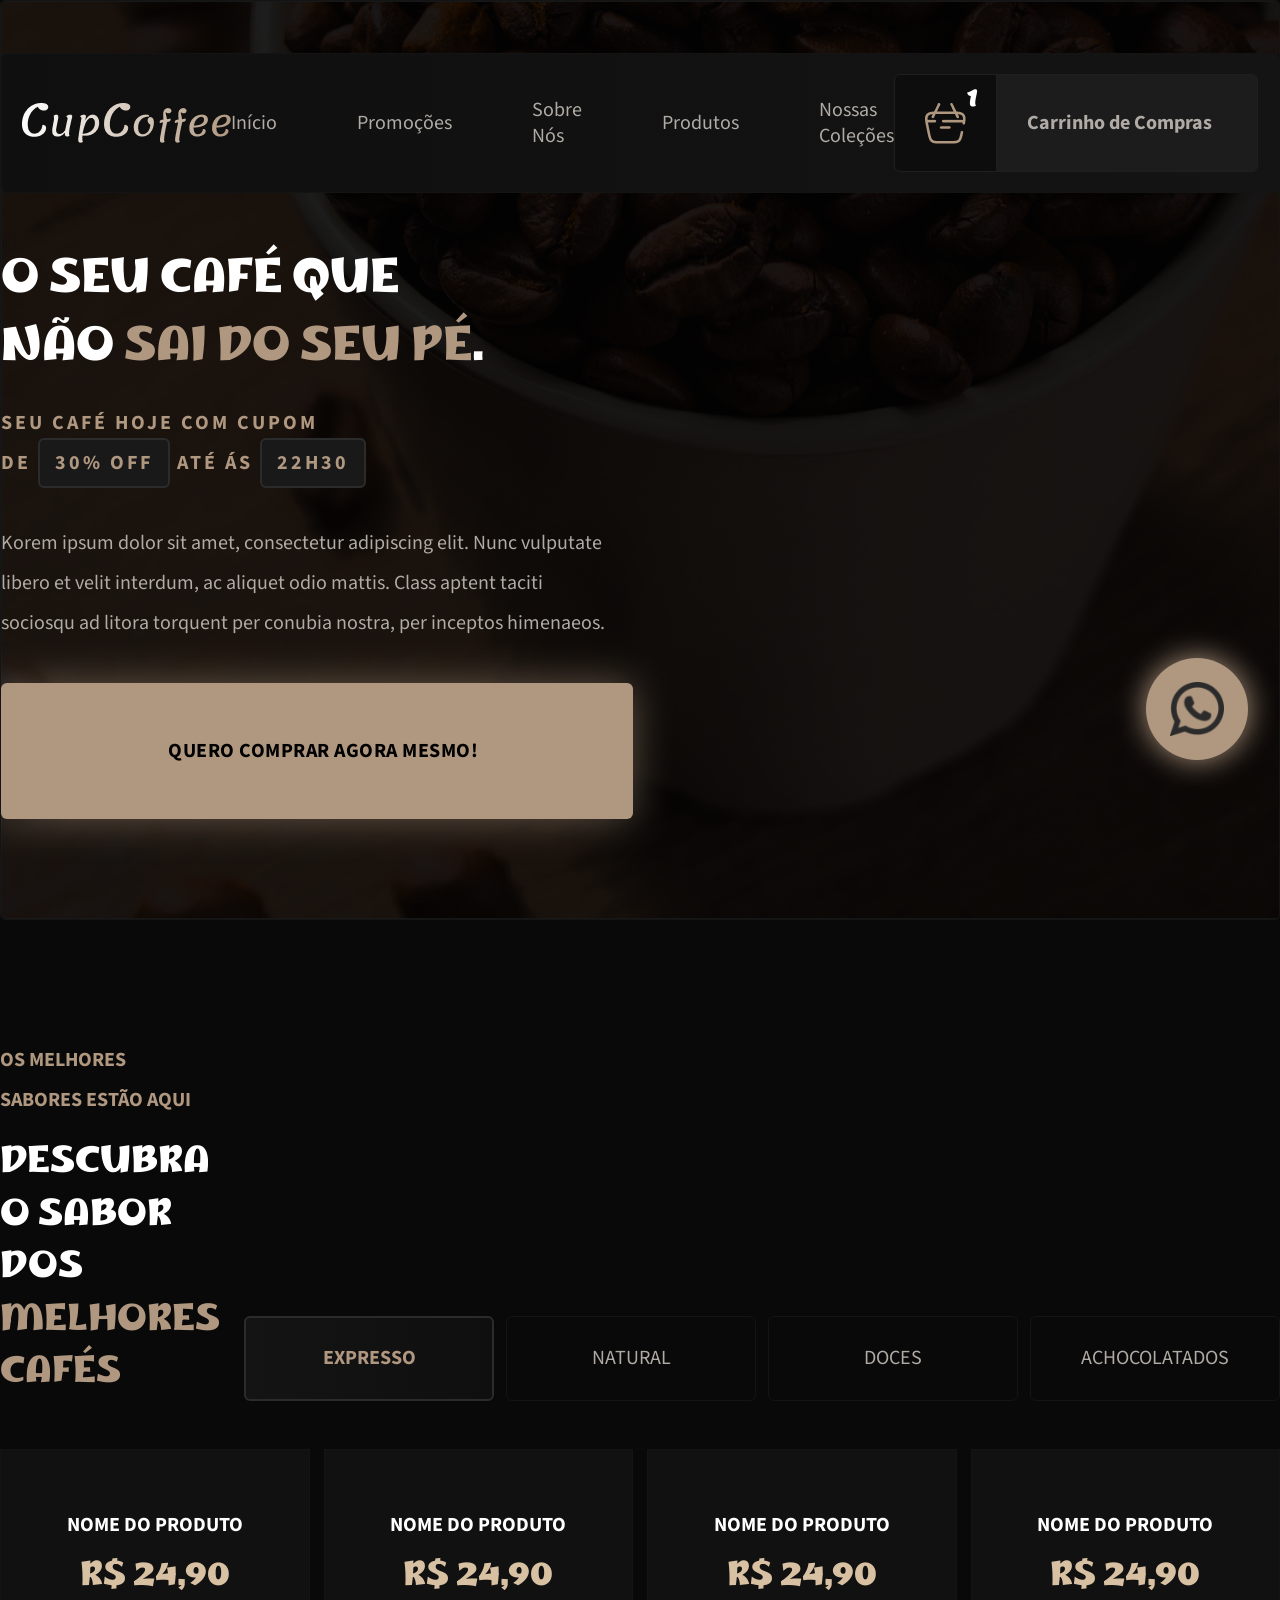
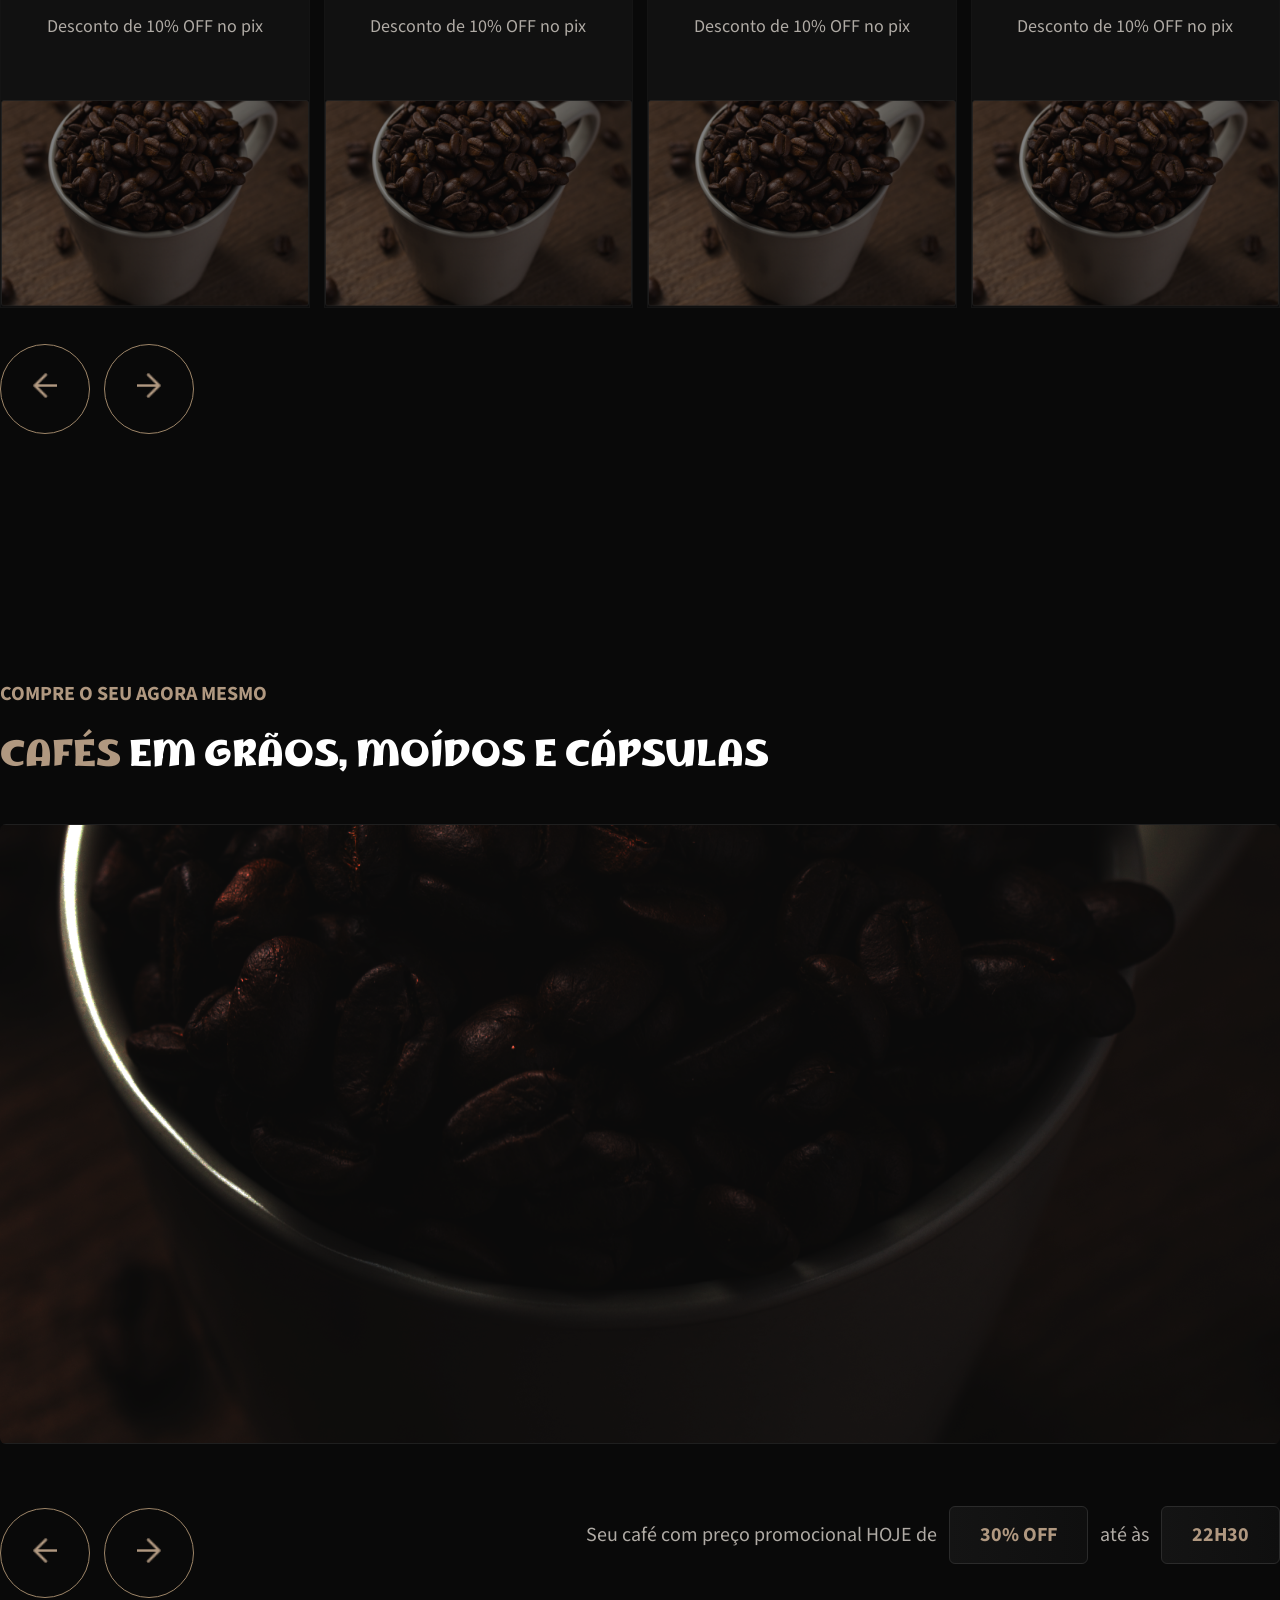
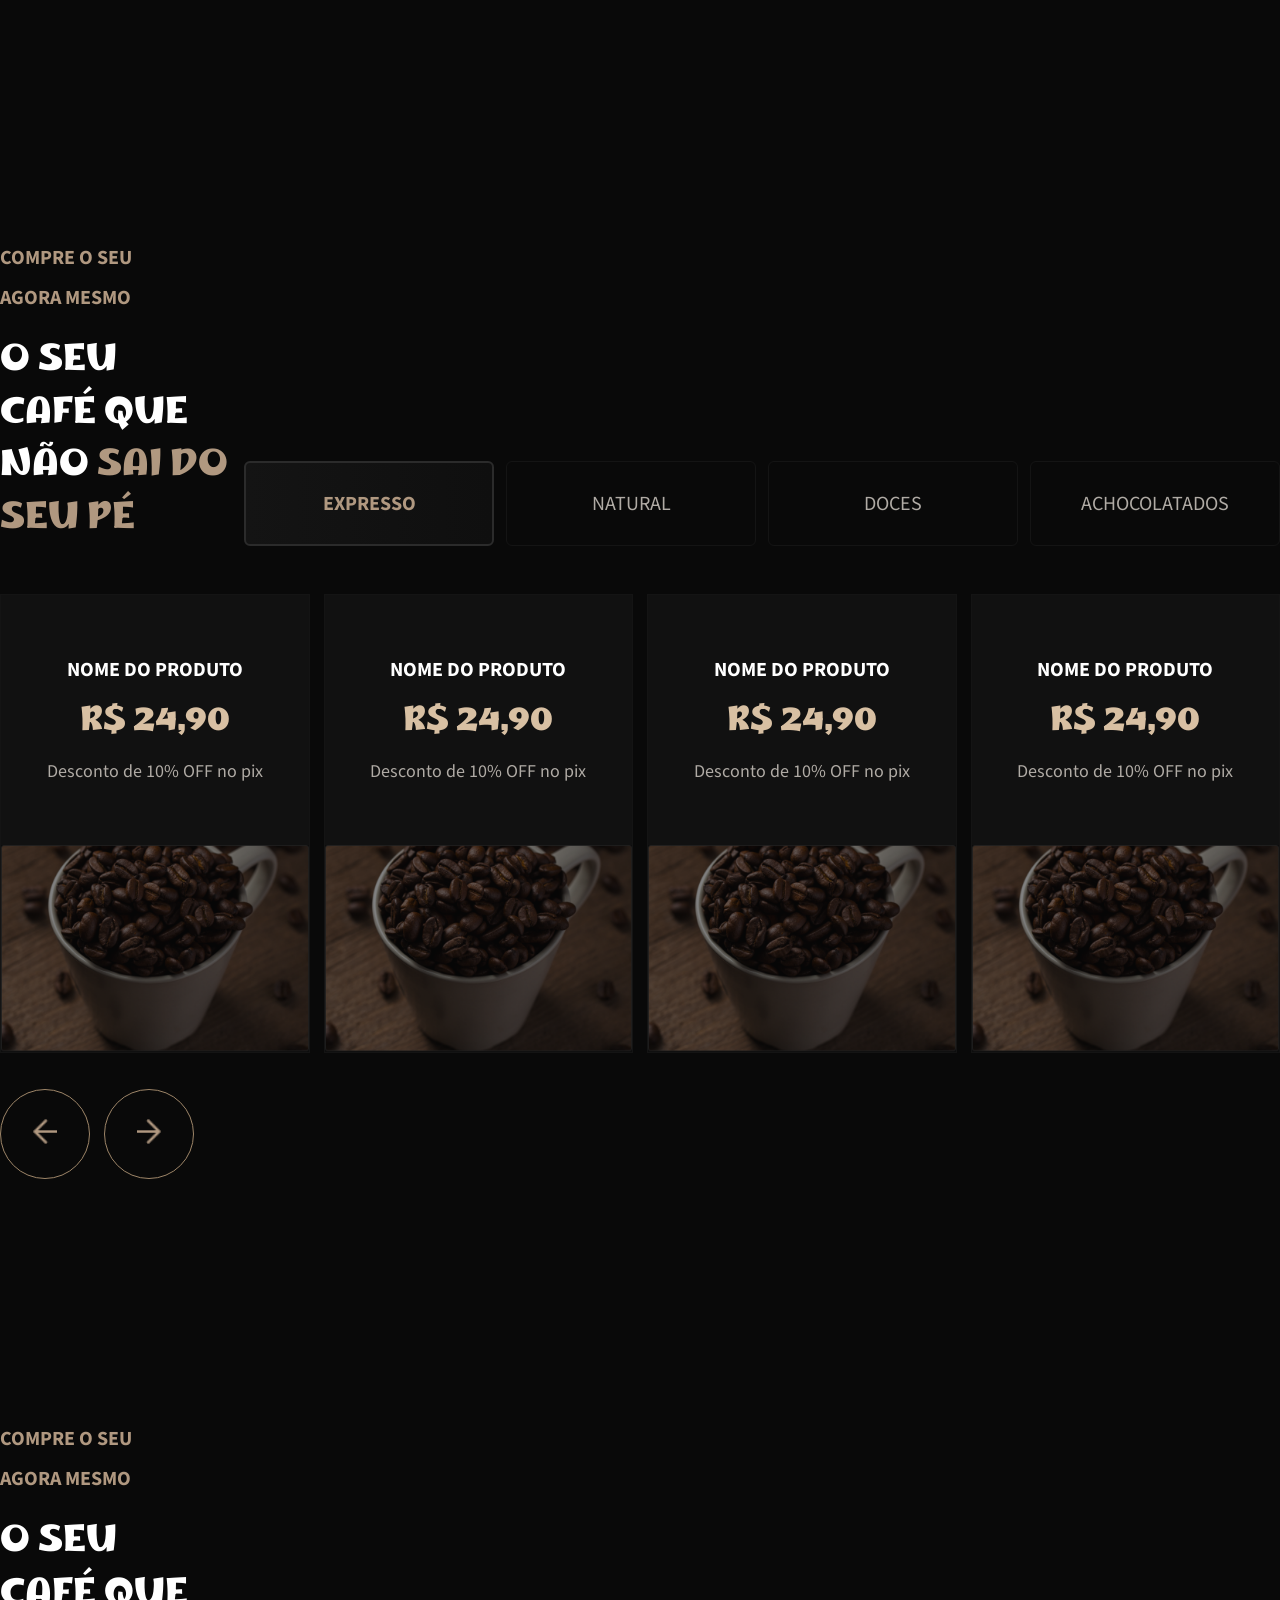
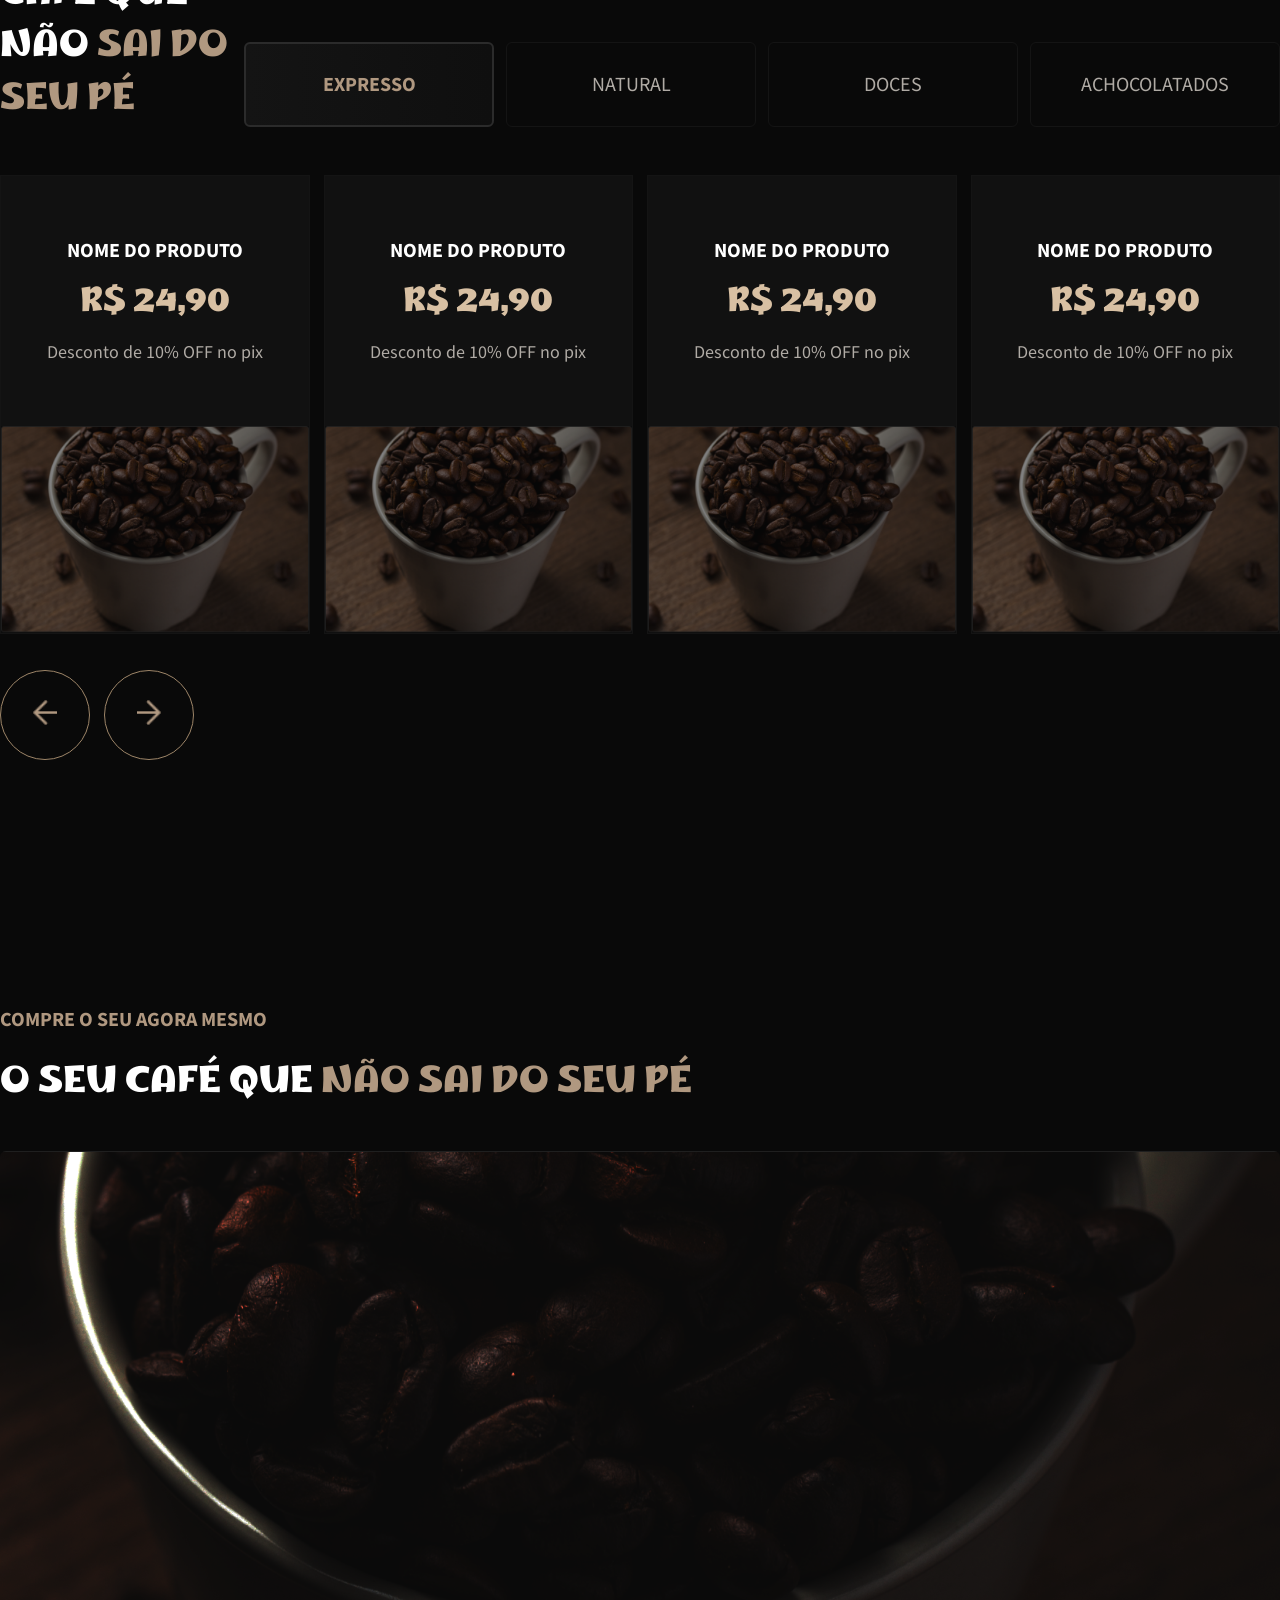
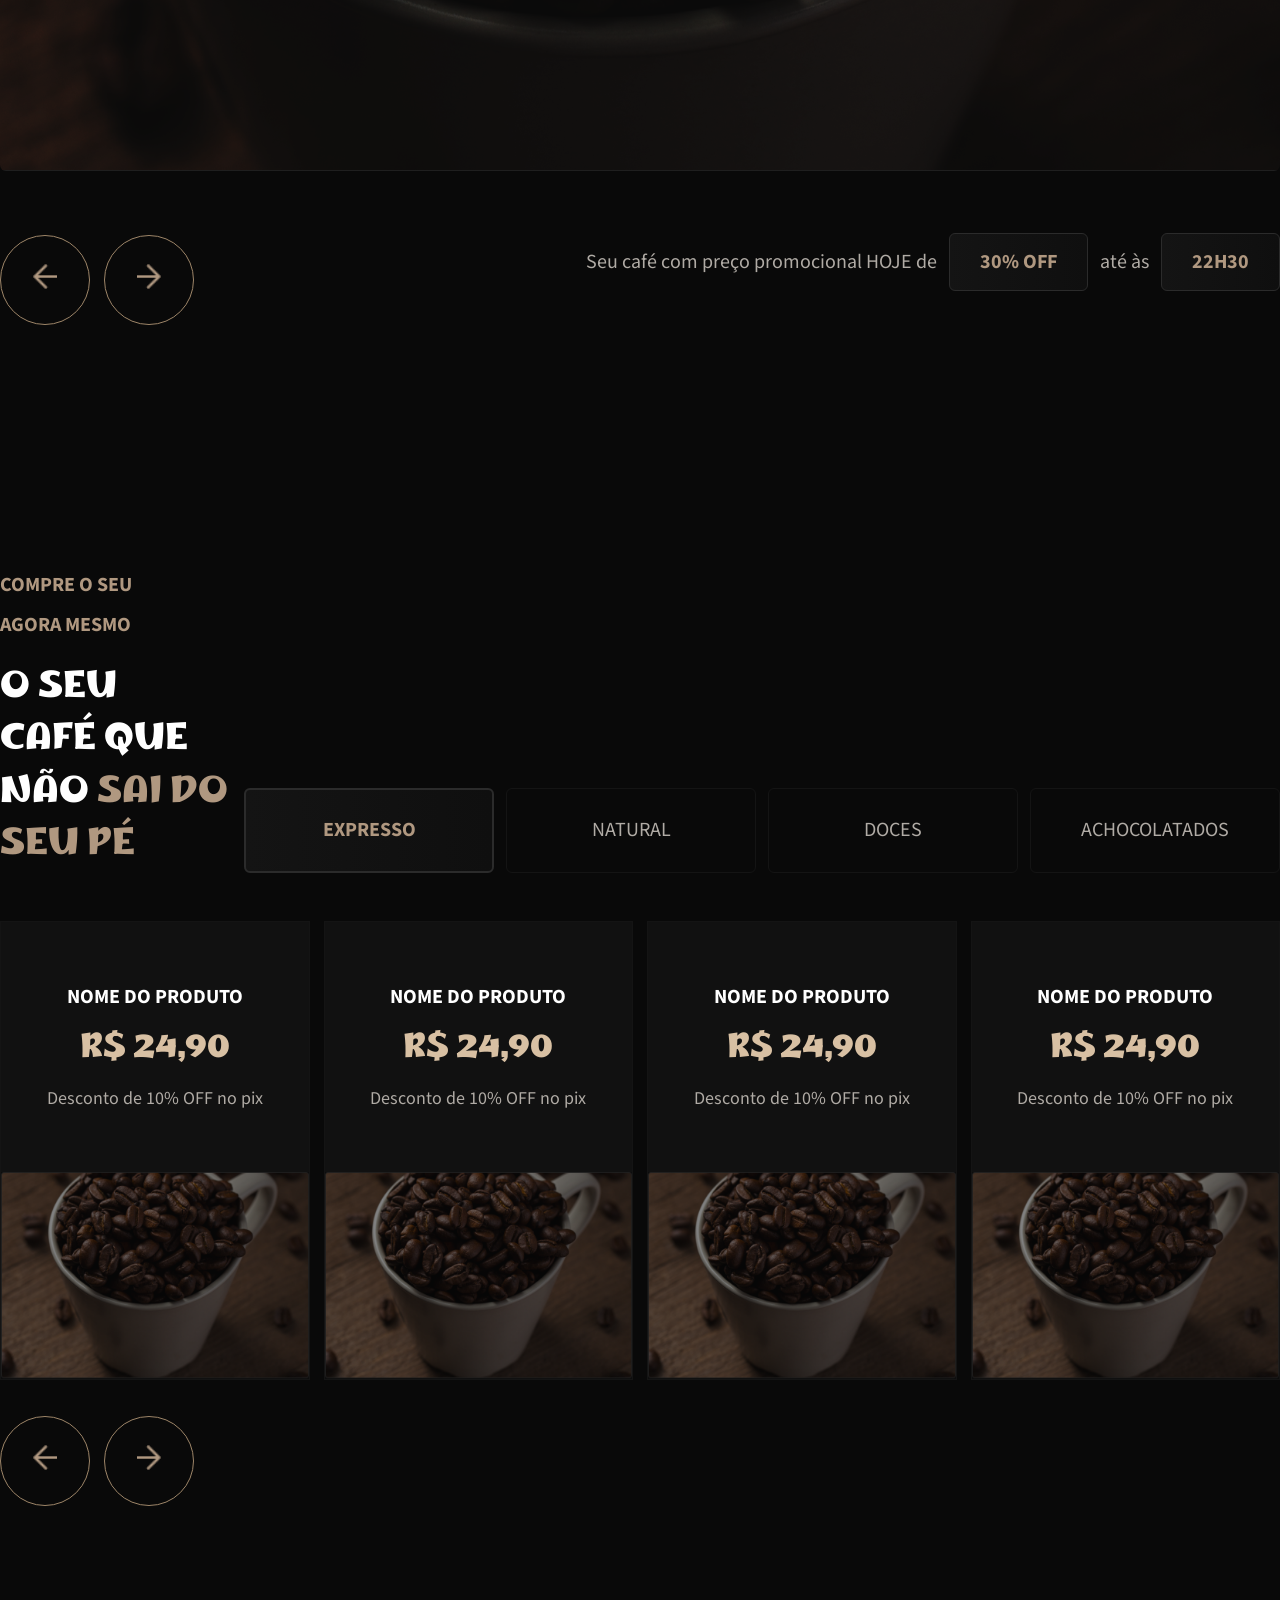
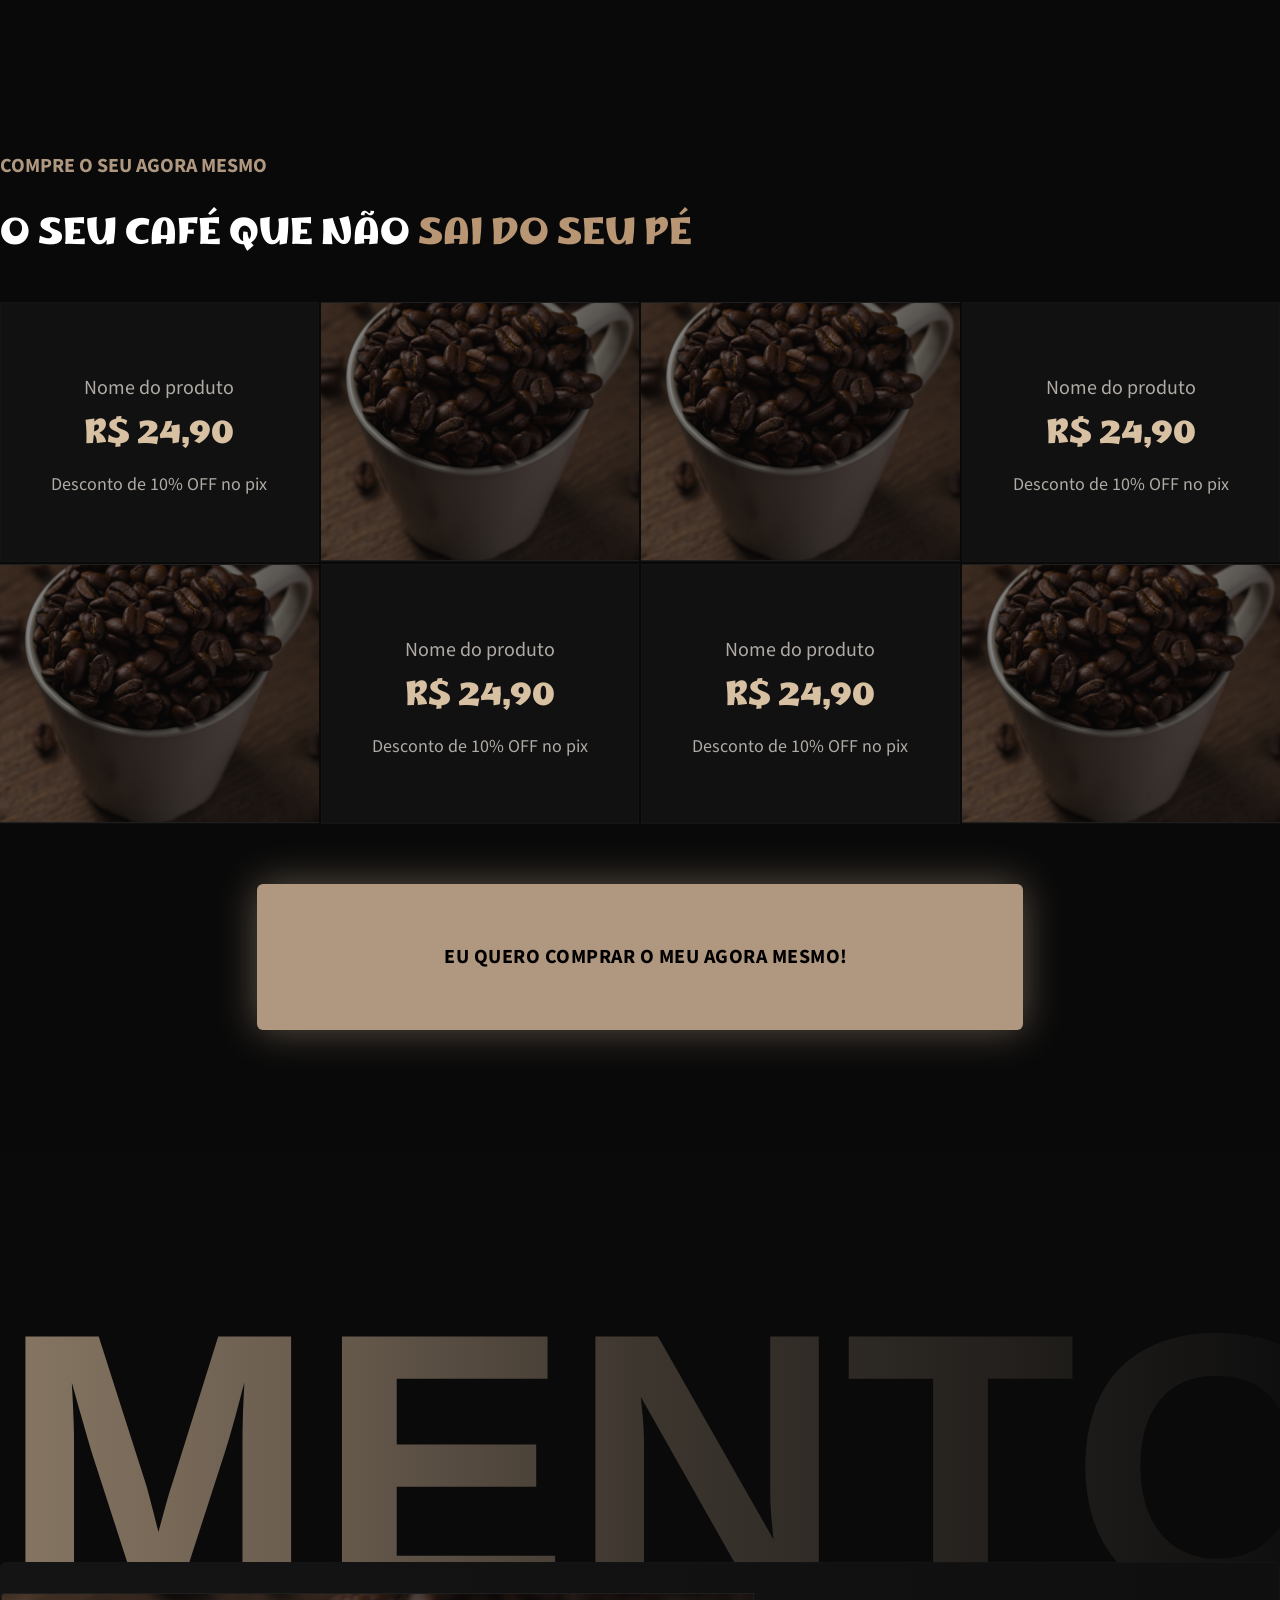
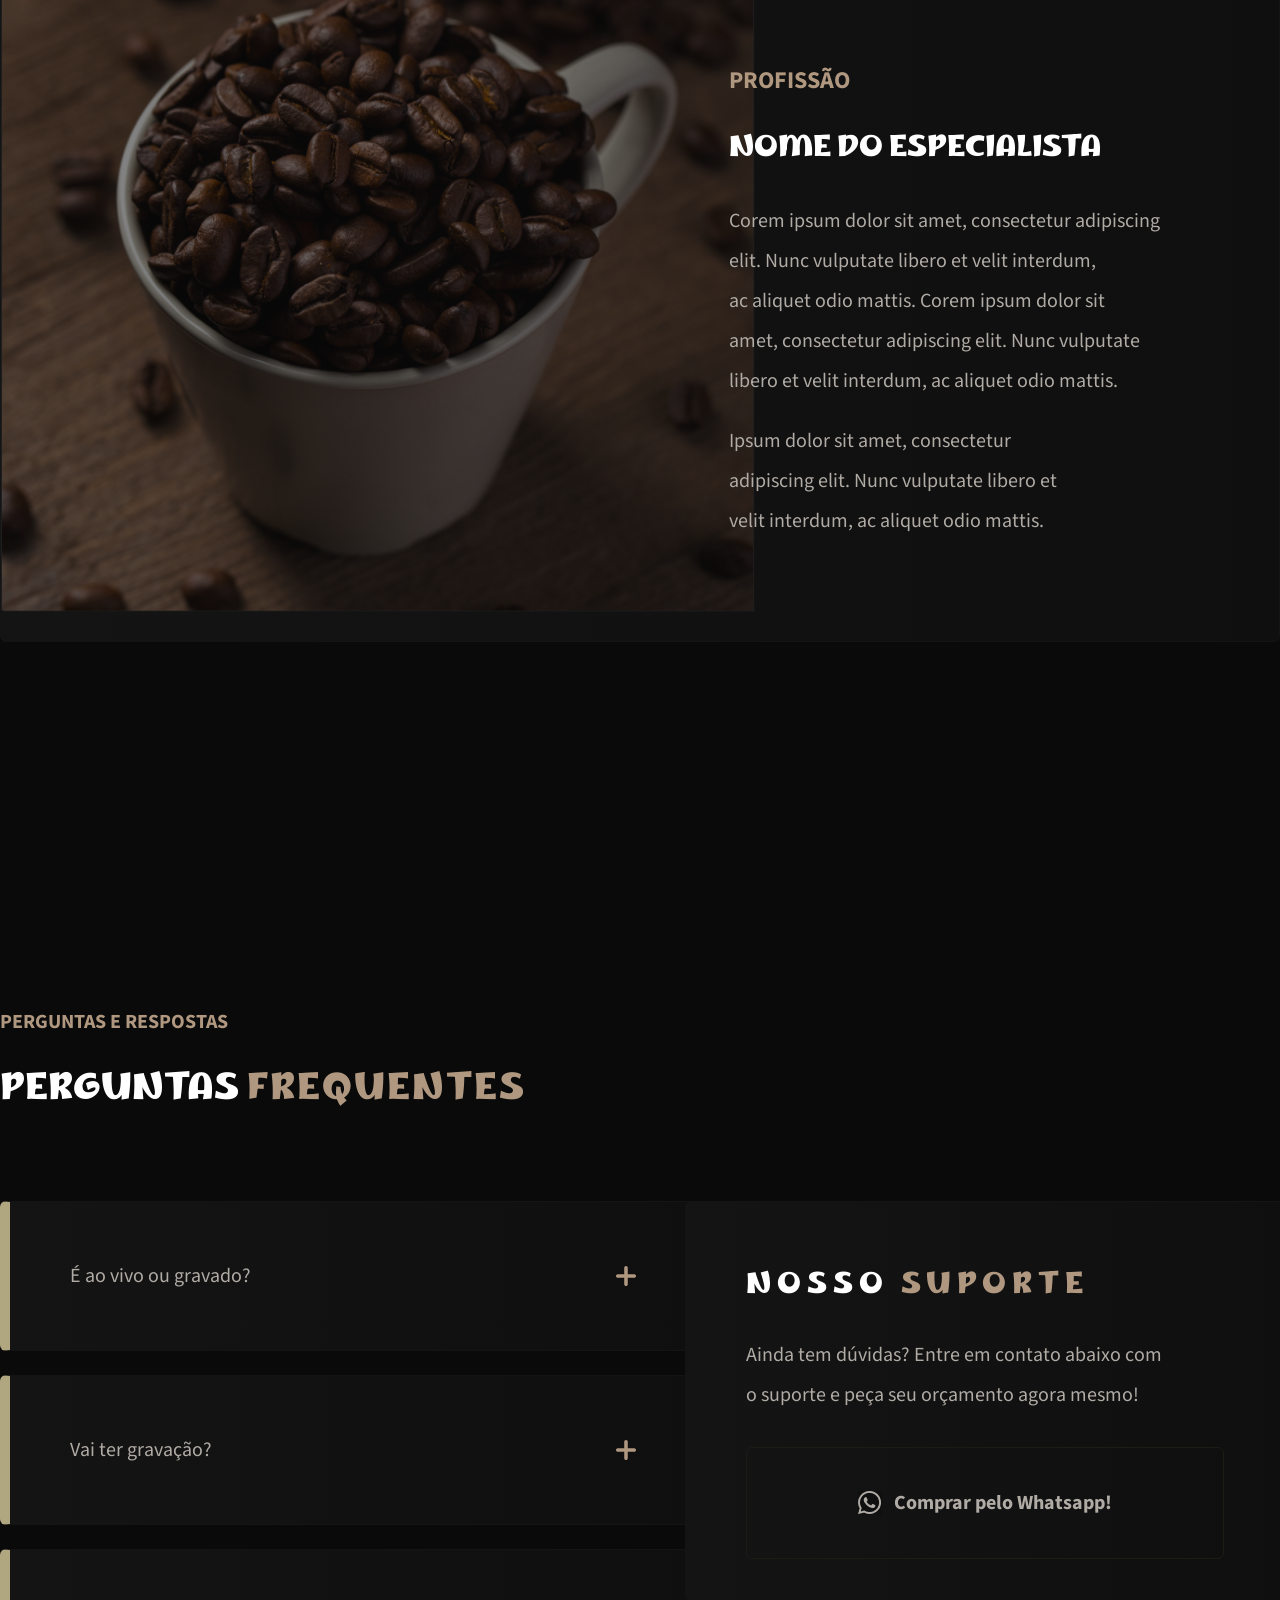
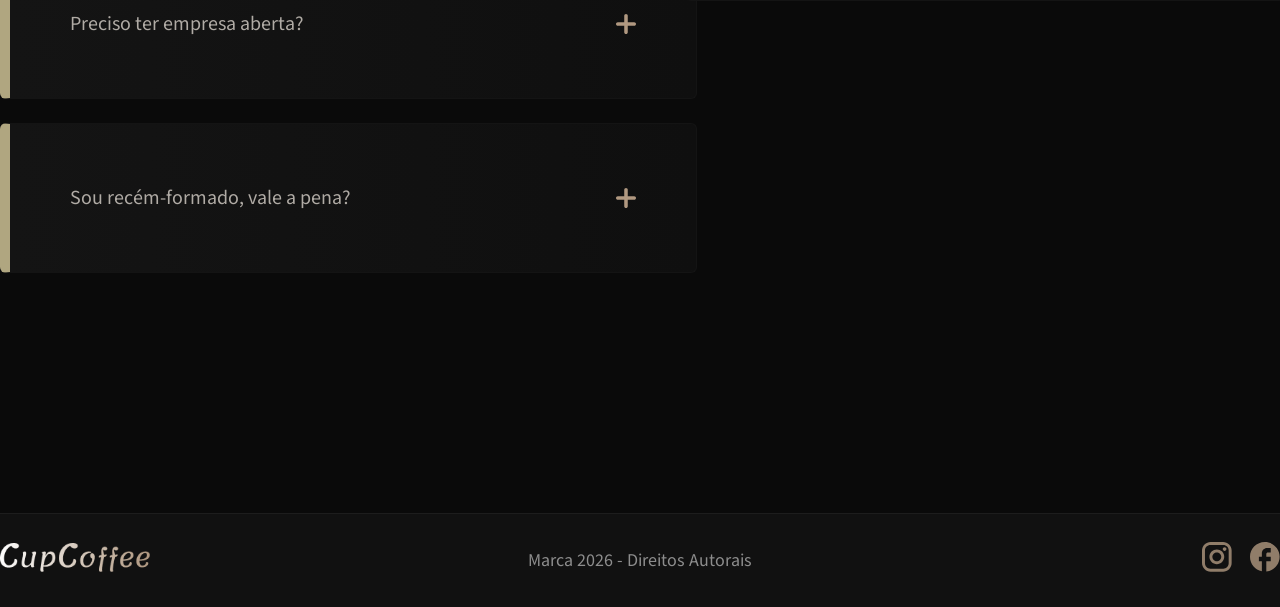
==== commit 879ac5b8: "melhorias" ====
--- a/index.html
+++ b/index.html
@@ -70,11 +70,10 @@
         <div class="products-top">
             <div>
                 <p class="section-subtitle">
-                    COMPRE O SEU AGORA MESMO
+                  os melhores sabores estão aqui
                 </p>
                 <h2 class="products-title">
-                    O SEU CAFÉ QUE <br>
-                    NÃO <span class="span-titles">SAI DO SEU PÉ</span>
+                  Descubra o Sabor dos <span class="span-titles">Melhores Cafés</span>
                 </h2>
             </div>
 
@@ -129,6 +128,37 @@
       </div>
     </div>
   </section>
+
+  <section class="banner-gallery">
+    <div class="container">
+        <p class="section-subtitle">
+            COMPRE O SEU AGORA MESMO
+        </p>
+        <h2 class="banners-title">
+          <span class="span-titles">Cafés </span>
+          em Grãos, Moídos e Cápsulas
+        </h2>
+        <div class="banner-image">
+            <img src="./assets/galeria 2.png" alt="">
+        </div>
+        <div class="banner-footer">
+          <div class="products-arrows">
+            <button class="arrow-left">
+                <img src="./assets/icone seta 1.png" class="arrow-icon" alt="Anterior">
+            </button>
+            <button class="arrow-right">
+                <img src="./assets/icone seta 2.png" class="arrow-icon" alt="Próximo">
+            </button>
+        </div>
+            <div class="banner-promo">
+                <p>Seu café com preço promocional HOJE de</p>
+                <strong>30% OFF</strong>
+                <p>até às</p>
+                <strong>22H30</strong>
+            </div>
+        </div>
+    </div>
+</section>
 
   <section class="products">
     <div class="container">
@@ -195,37 +225,6 @@
     </div>
   </section>
 
-  <section class="banner-gallery">
-    <div class="container">
-        <p class="banners-subtitle">
-            COMPRE O SEU AGORA MESMO
-        </p>
-        <h2 class="banners-title">
-            O SEU CAFÉ QUE
-            <span class="span-titles">NÃO SAI DO SEU PÉ</span>
-        </h2>
-        <div class="banner-image">
-            <img src="./assets/Imagem dos Produtos.png" alt="">
-        </div>
-        <div class="banner-footer">
-          <div class="products-arrows">
-            <button class="arrow-left">
-                <img src="./assets/icone seta 1.png" class="arrow-icon" alt="Anterior">
-            </button>
-            <button class="arrow-right">
-                <img src="./assets/icone seta 2.png" class="arrow-icon" alt="Próximo">
-            </button>
-        </div>
-            <div class="banner-promo">
-                <p>Seu café com preço promocional HOJE de</p>
-                <strong>30% OFF</strong>
-                <p>até às</p>
-                <strong>22H30</strong>
-            </div>
-        </div>
-    </div>
-</section>
-
   <section class="products">
     <div class="container">
         <div class="products-top">
@@ -291,74 +290,9 @@
     </div>
   </section>
 
-  <section class="products">
-    <div class="container">
-        <div class="products-top">
-            <div>
-                <p class="section-subtitle">
-                    COMPRE O SEU AGORA MESMO
-                </p>
-                <h2 class="products-title">
-                    O SEU CAFÉ QUE <br>
-                    NÃO <span class="span-titles">SAI DO SEU PÉ</span>
-                </h2>
-            </div>
-
-            <div class="products-filter">
-                <button class="active">Expresso</button>
-                <button>Natural</button>
-                <button>Doces</button>
-                <button>Achocolatados</button>
-            </div>
-        </div>
-        <div class="products-grid">
-            <article class="product-card">
-                <div class="product-info">
-                    <small>Nome do produto</small>
-                    <h3>R$ 24,90</h3>
-                    <span>Desconto de 10% OFF no pix</span>
-                </div>
-                <img src="./assets/Imagem dos Produtos.png" alt="Café">
-            </article>
-            <article class="product-card">
-                <div class="product-info">
-                    <small>Nome do produto</small>
-                    <h3>R$ 24,90</h3>
-                    <span>Desconto de 10% OFF no pix</span>
-                </div>
-                <img src="./assets/Imagem dos Produtos.png" alt="Café">
-            </article>
-            <article class="product-card">
-                <div class="product-info">
-                    <small>Nome do produto</small>
-                    <h3>R$ 24,90</h3>
-                    <span>Desconto de 10% OFF no pix</span>
-                </div>
-                <img src="./assets/Imagem dos Produtos.png" alt="Café">
-            </article>
-            <article class="product-card">
-                <div class="product-info">
-                    <small>Nome do produto</small>
-                    <h3>R$ 24,90</h3>
-                    <span>Desconto de 10% OFF no pix</span>
-                </div>
-                <img src="./assets/Imagem dos Produtos.png" alt="Café">
-            </article>
-        </div>
-        <div class="products-arrows">
-          <button class="arrow-left">
-              <img src="./assets/icone seta 1.png" class="arrow-icon" alt="Anterior">
-          </button>
-          <button class="arrow-right">
-              <img src="./assets/icone seta 2.png" class="arrow-icon" alt="Próximo">
-          </button>
-      </div>
-    </div>
-  </section>
-
   <section class="banner-gallery">
     <div class="container">
-        <p class="banners-subtitle">
+        <p class="section-subtitle">
             COMPRE O SEU AGORA MESMO
         </p>
         <h2 class="banners-title">
@@ -366,7 +300,7 @@
             <span class="span-titles">NÃO SAI DO SEU PÉ</span>
         </h2>
         <div class="banner-image">
-            <img src="./assets/Imagem dos Produtos.png" alt="">
+            <img src="./assets/galeria 2.png" alt="">
         </div>
         <div class="banner-footer">
           <div class="products-arrows">
@@ -591,13 +525,13 @@
             </div>
           </div>
           <div class="faq-suporte">
-            <h3>NOSSO SUPORTE</h3>
+            <h3>NOSSO <span class="span-titles">SUPORTE</span></h3>
             <p>
                 Ainda tem dúvidas? Entre em contato abaixo com o suporte e peça seu orçamento agora mesmo!
             </p>
             <a href="http://127.0.0.1:5500/" class="secondary-btn2">
                 <img src="./assets/Whatsapp.png" alt="whatsapp-icone">
-                Chamar no Whatsapp!
+                Comprar pelo Whatsapp!
             </a>
           </div>
         </div>
@@ -613,10 +547,10 @@
             </div>
             <div class="footer-right">
                 <a href="#">
-                    <img src="./assets/Instagram.svg" alt="">
+                    <img src="./assets/Instagram.svg" alt="Instagram">
                 </a>
                 <a href="#">
-                    <img src="./assets/Facebook.svg" alt="">
+                    <img src="./assets/Facebook.svg" alt="Facebook">
                 </a>
             </div>
         </div>
--- a/CSS/style.css
+++ b/CSS/style.css
@@ -13,12 +13,13 @@
   --color-bg: #0A0A0A;
   --color-tag: #B09880;
   --color-bg-tag: #081528;
+  --color-bg-tag2: #191919;
   --color-border2: #1e1b17;
 
 /* ======================
 --Gradientes-- 
 ========================= */
-  --color-header: #0D0D0D;
+  --color-header: linear-gradient(270deg, #141414 0%, #0F0F0F 100%);
   
 /* ====================== 
 --Botões e Textos-- 
@@ -253,16 +254,17 @@
 .destaque {
   color: #B09880;
   font-size: var(--fs-p);
-  letter-spacing: 20%;
   margin-bottom: 18px;
+  width: 22%;
+  letter-spacing: 3px;
   text-transform: uppercase;
-  width: 22%;
+  font-weight: bold;
 }
 
 .card-cupoun {
   color: #B09880;
   border: 2px solid #2b2b2b;
-  background: transparent;
+  background: var(--color-bg-tag2);
   font-weight: 700;
   font-family: var(--font-text);
   text-transform: uppercase;
@@ -334,6 +336,7 @@
   border-radius: var(--radius);
   background: var(--color-btn2-hover);
   filter: blur(20px);
+  opacity: 0.5;
 }
 
 .cta-btn {
@@ -381,9 +384,9 @@
 }
 
 .cart-btn{
-  width: 450px;
+  width: 420px;
   height: 98px;
-  background:#1A1A1A;
+  background:#1C1C1C;
   border: 1px solid #1F1F1F;
   border-radius: var(--radius);
   display: flex;
@@ -392,6 +395,7 @@
   transition: .3s;
   text-decoration: none;
   color: inherit;
+  font-weight: 700;
 }
 
 .cart-btn:hover{
@@ -399,9 +403,9 @@
 }
 
 .cart-btn-icon{
-  width:98px;
+  width:102px;
   height:100%;
-  background:#141414;
+  background: #0D0D0D;
   border-right:1px solid #1F1F1F;
   display:flex;
   justify-content:center;
@@ -426,7 +430,7 @@
   color:#B0ABA5;
   font-size:20px;
   font-weight:700;
-  margin-right: 13px;
+  margin-right: 15px;
 }
 
 .secondary-btn,
@@ -441,6 +445,7 @@
   color: var(--color-btn2-text);
   text-decoration: none;
   transition: all 0.3s ease;
+  font-weight: 700;
 }
 
 .secondary-btn:hover,
@@ -568,7 +573,7 @@
   align-items: center;
   border-radius: 50%;
   background: var(--color-btn1);
-  box-shadow: 0 0 60px var(--color-btn1);
+  box-shadow: 0 0 30px var(--color-btn1);
   transition: all 0.1s ease;
 }
 
@@ -1097,9 +1102,10 @@
 .section-subtitle {
   color: #B09880;
   font-size: var(--fs-p);
-  letter-spacing: 20%;
+  letter-spacing: 3%;
   margin-bottom: 18px;
   text-transform: uppercase;
+  font-weight: bold;
 }
 
 .products-title {
@@ -1184,10 +1190,11 @@
 }
 
 .product-info small{
-  color: var(--color-text);
+  color: var(--color-btn1-text);
   font-size: var(--fs-p);
   margin-bottom: 12px;
   font-weight: 700;
+  text-transform: uppercase;
 }
 
 .product-info h3{
@@ -1373,8 +1380,9 @@
 .about-header span {
   font-size: 24px;
   line-height: var(--lh-title);
-  letter-spacing: 12px;
-  color: #B09880; 
+  letter-spacing: 16%;
+  color: #B09880;
+  font-weight: bold;
 }
 
 .about-header h3 {
@@ -1464,7 +1472,7 @@
 
 .faq-suporte h3 {
   margin-bottom: 24px;
-  color: #B09880;
+  color: var(--color-btn1-text);
   font-family: var(--font-title);
   font-size: var(--fs-h3);
   letter-spacing: 6px;
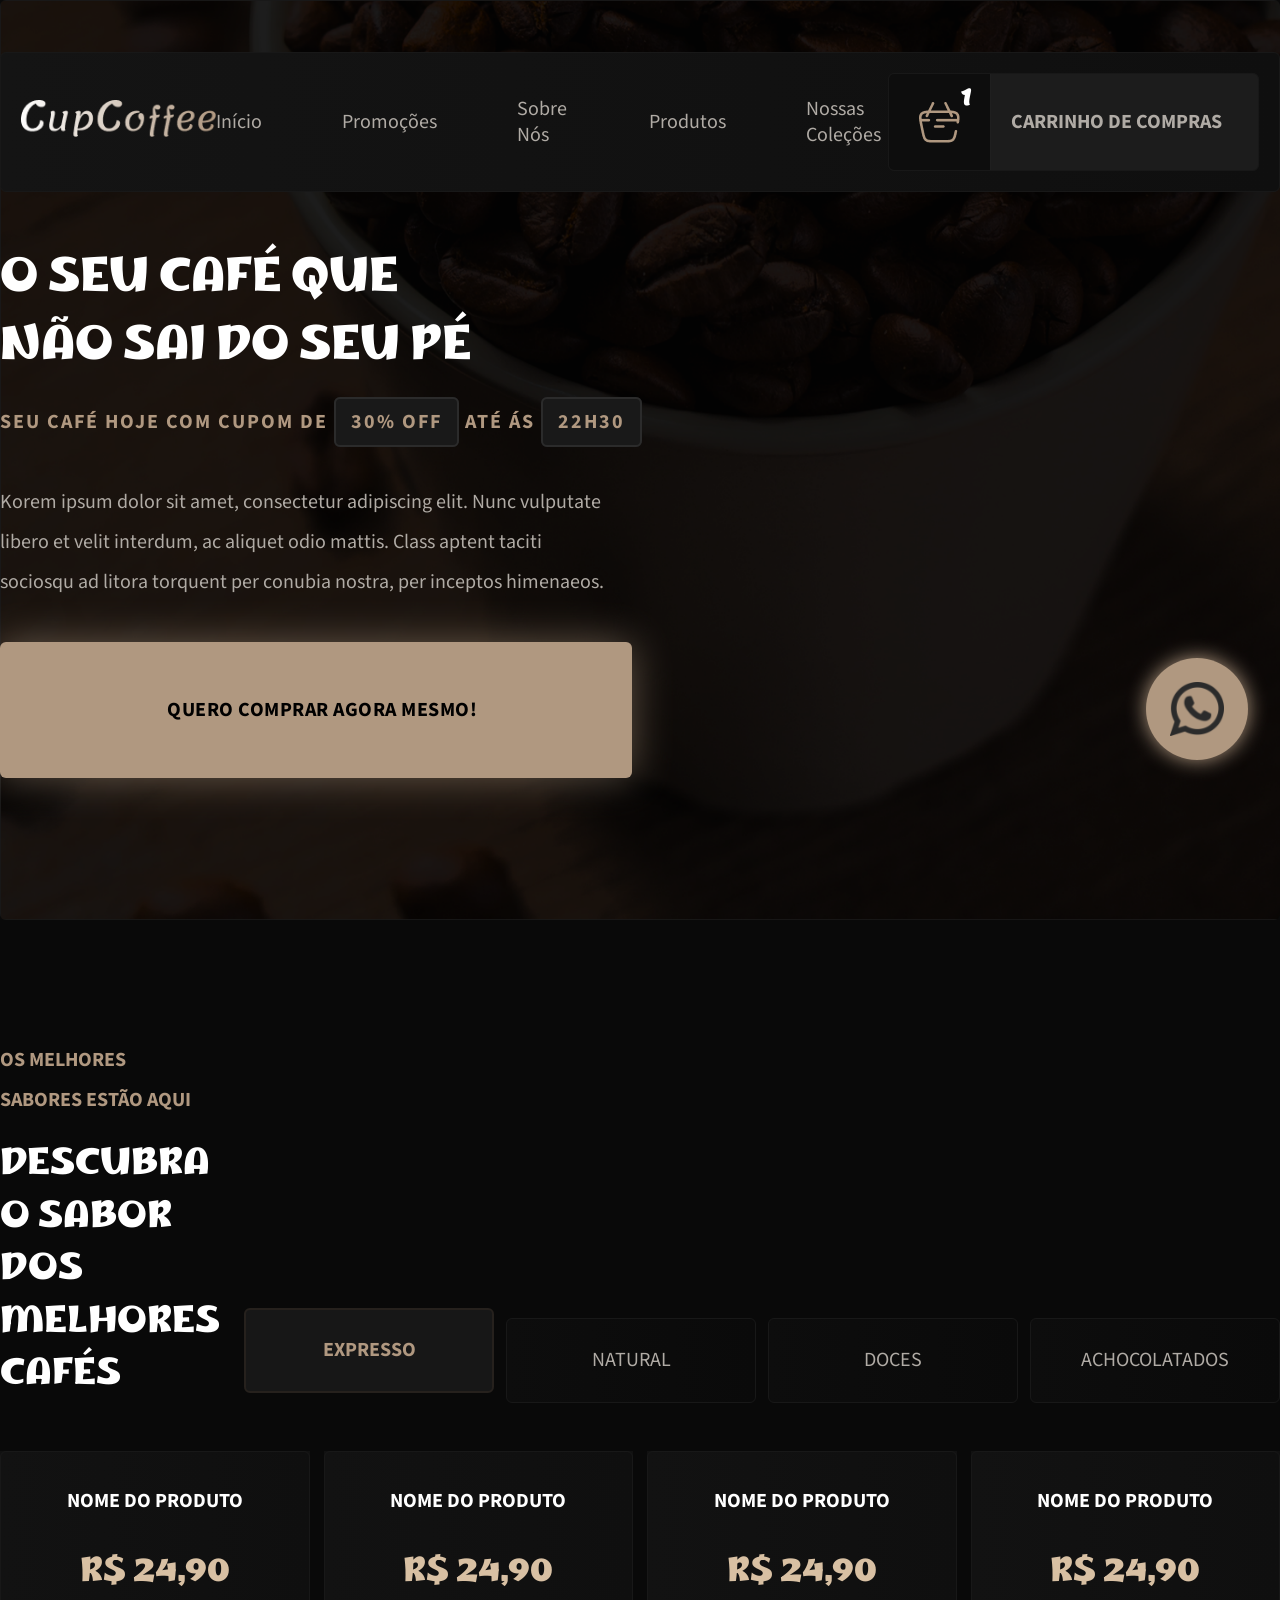
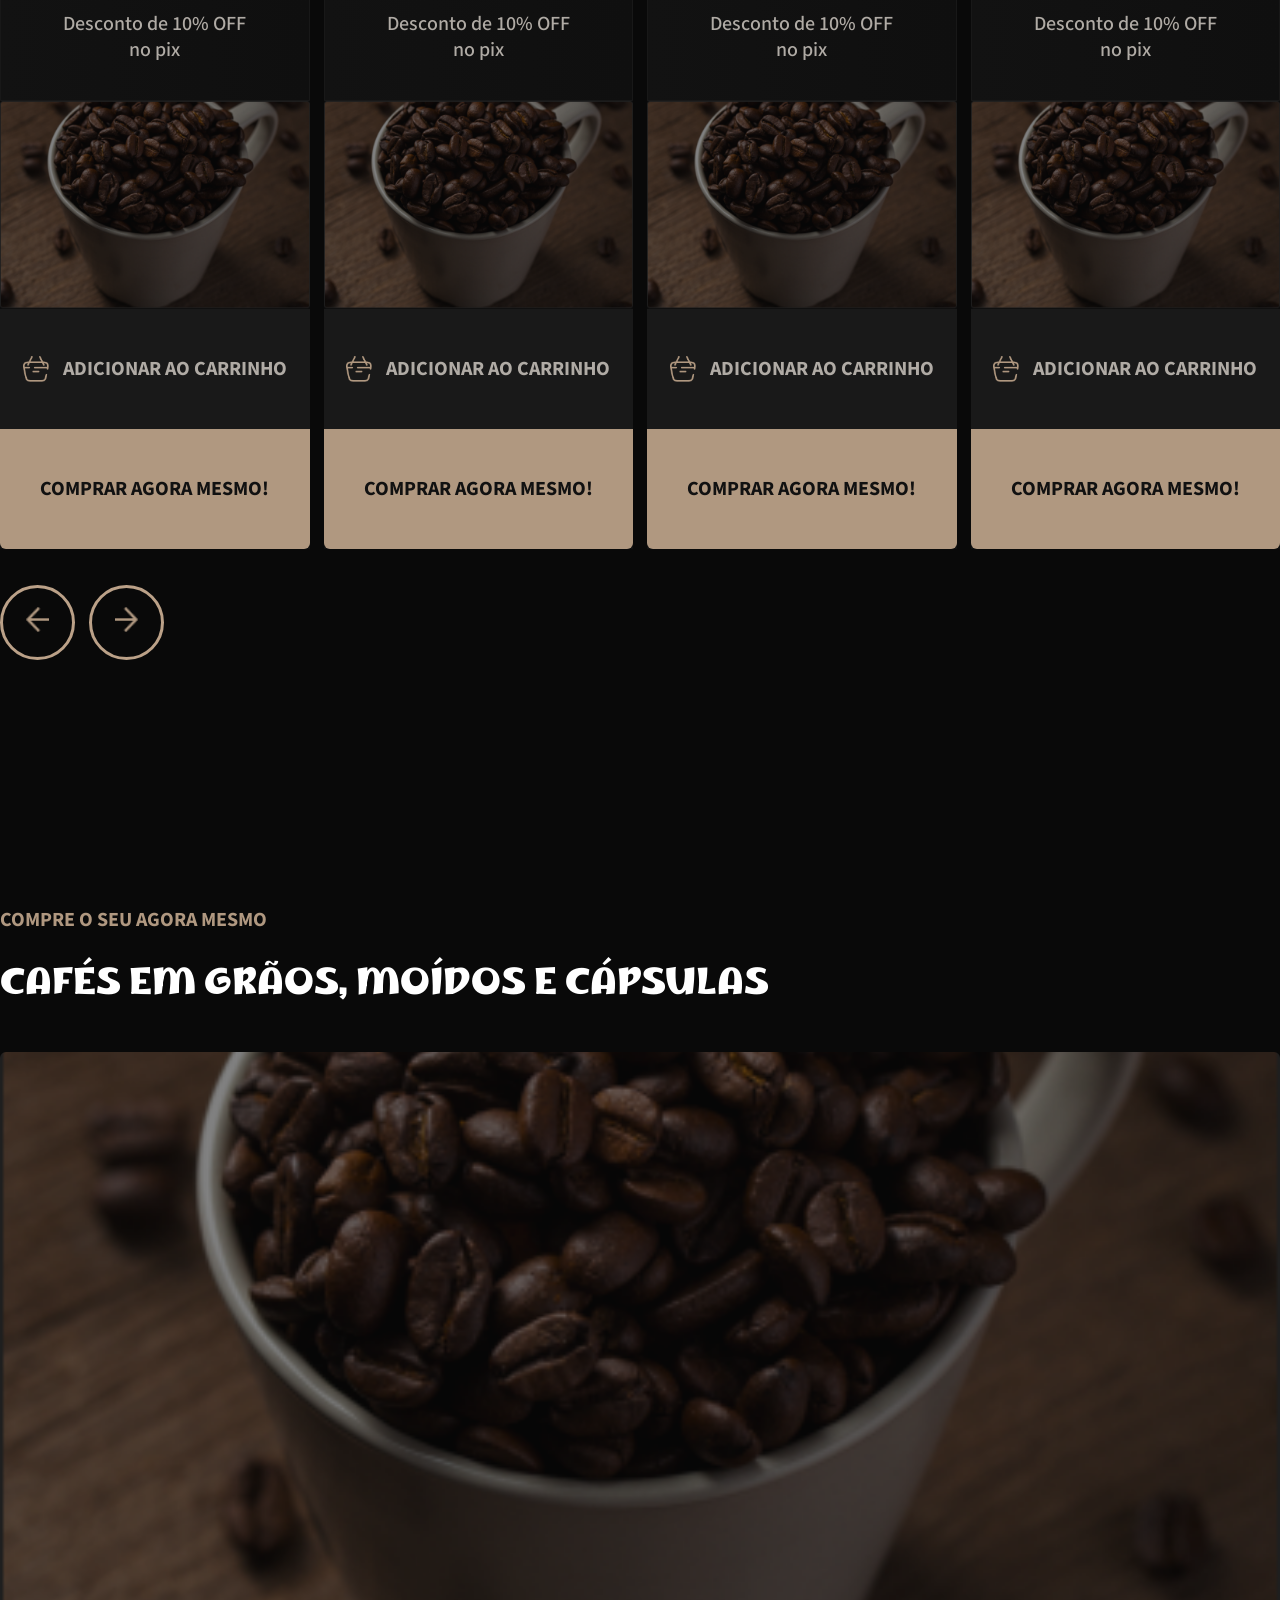
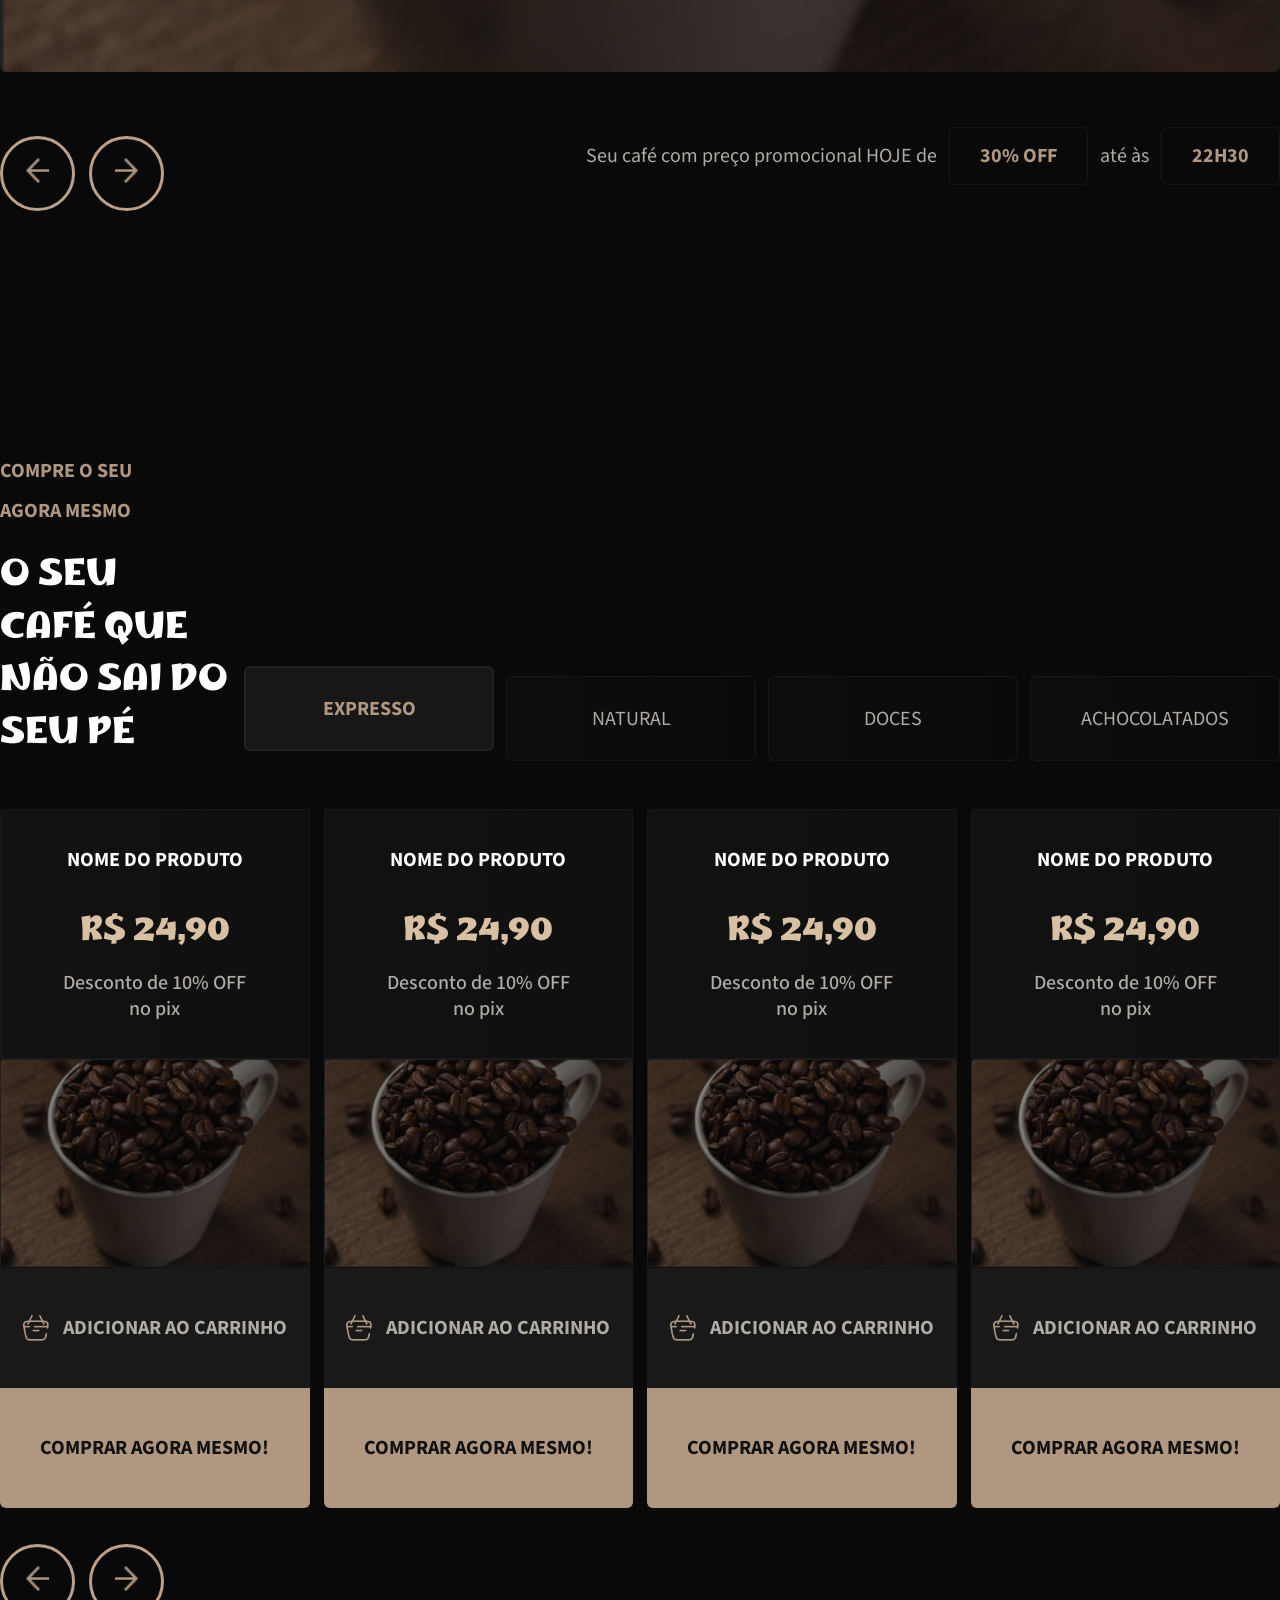
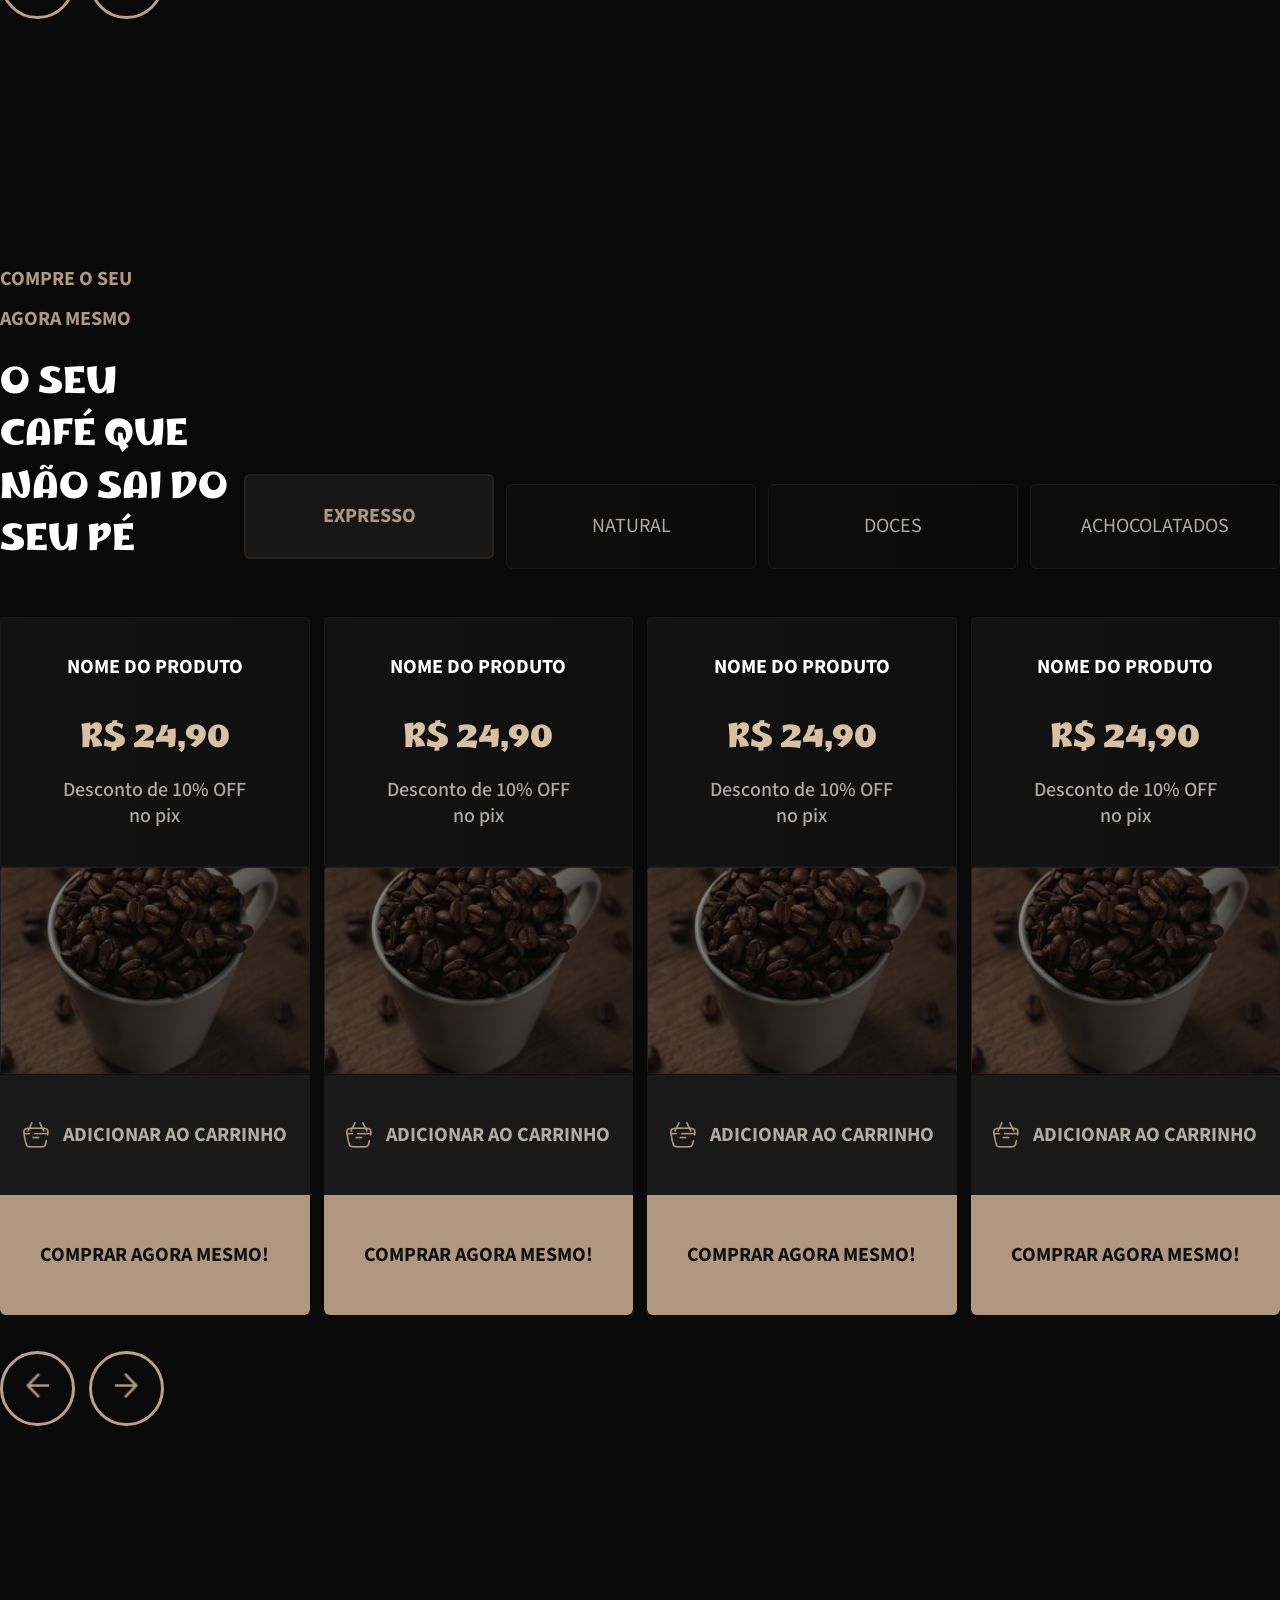
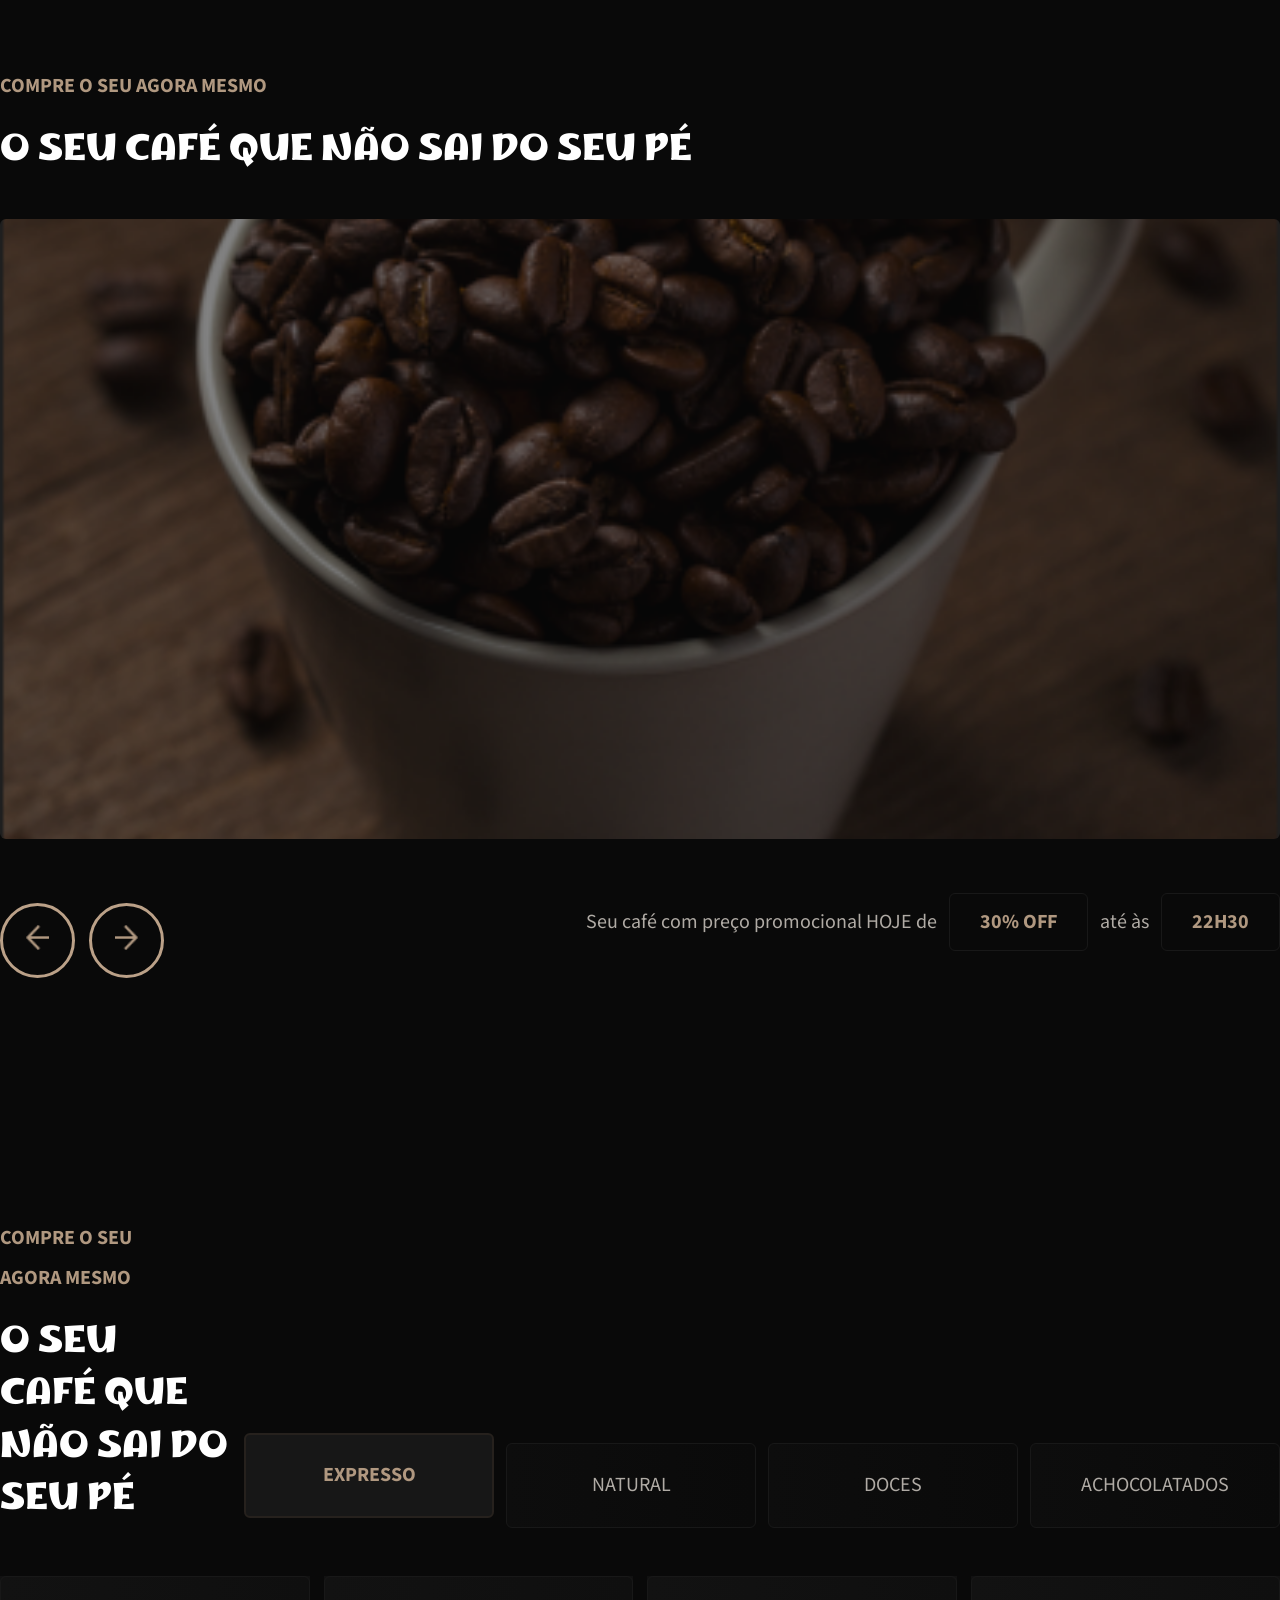
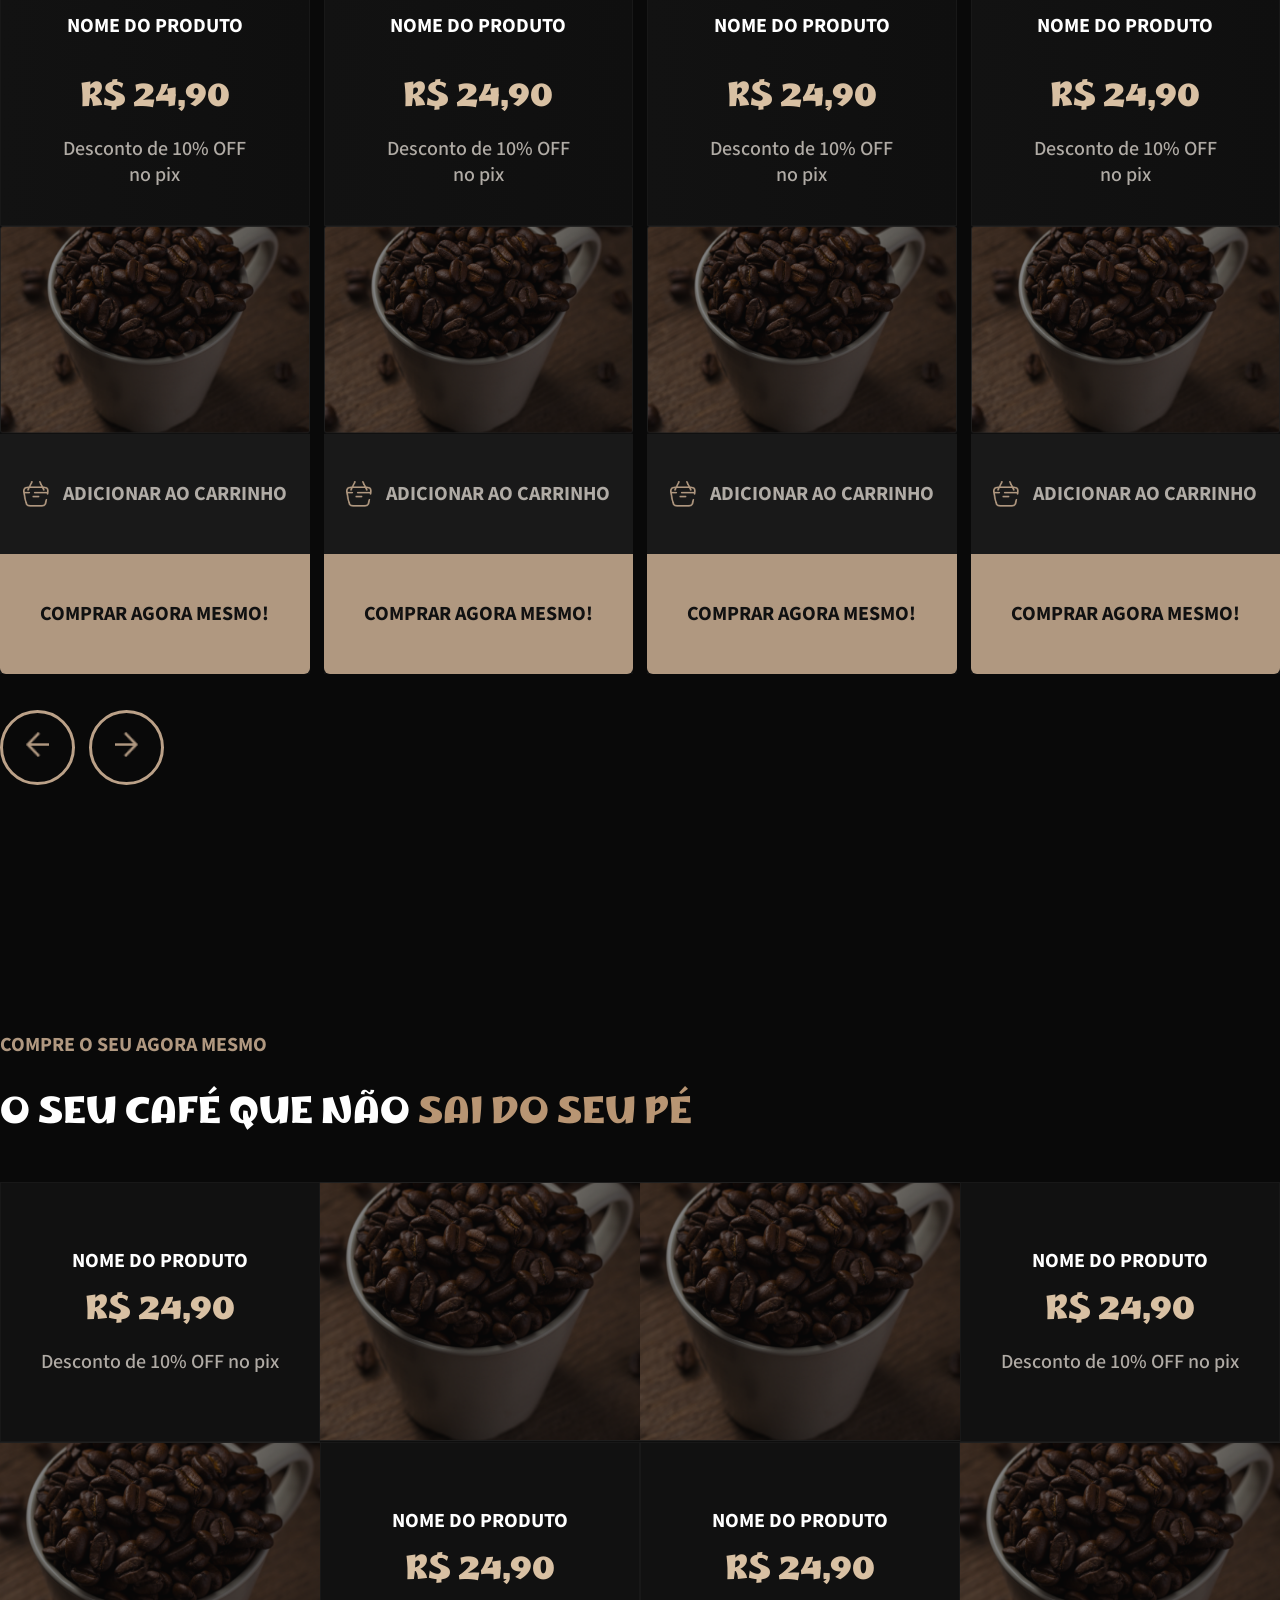
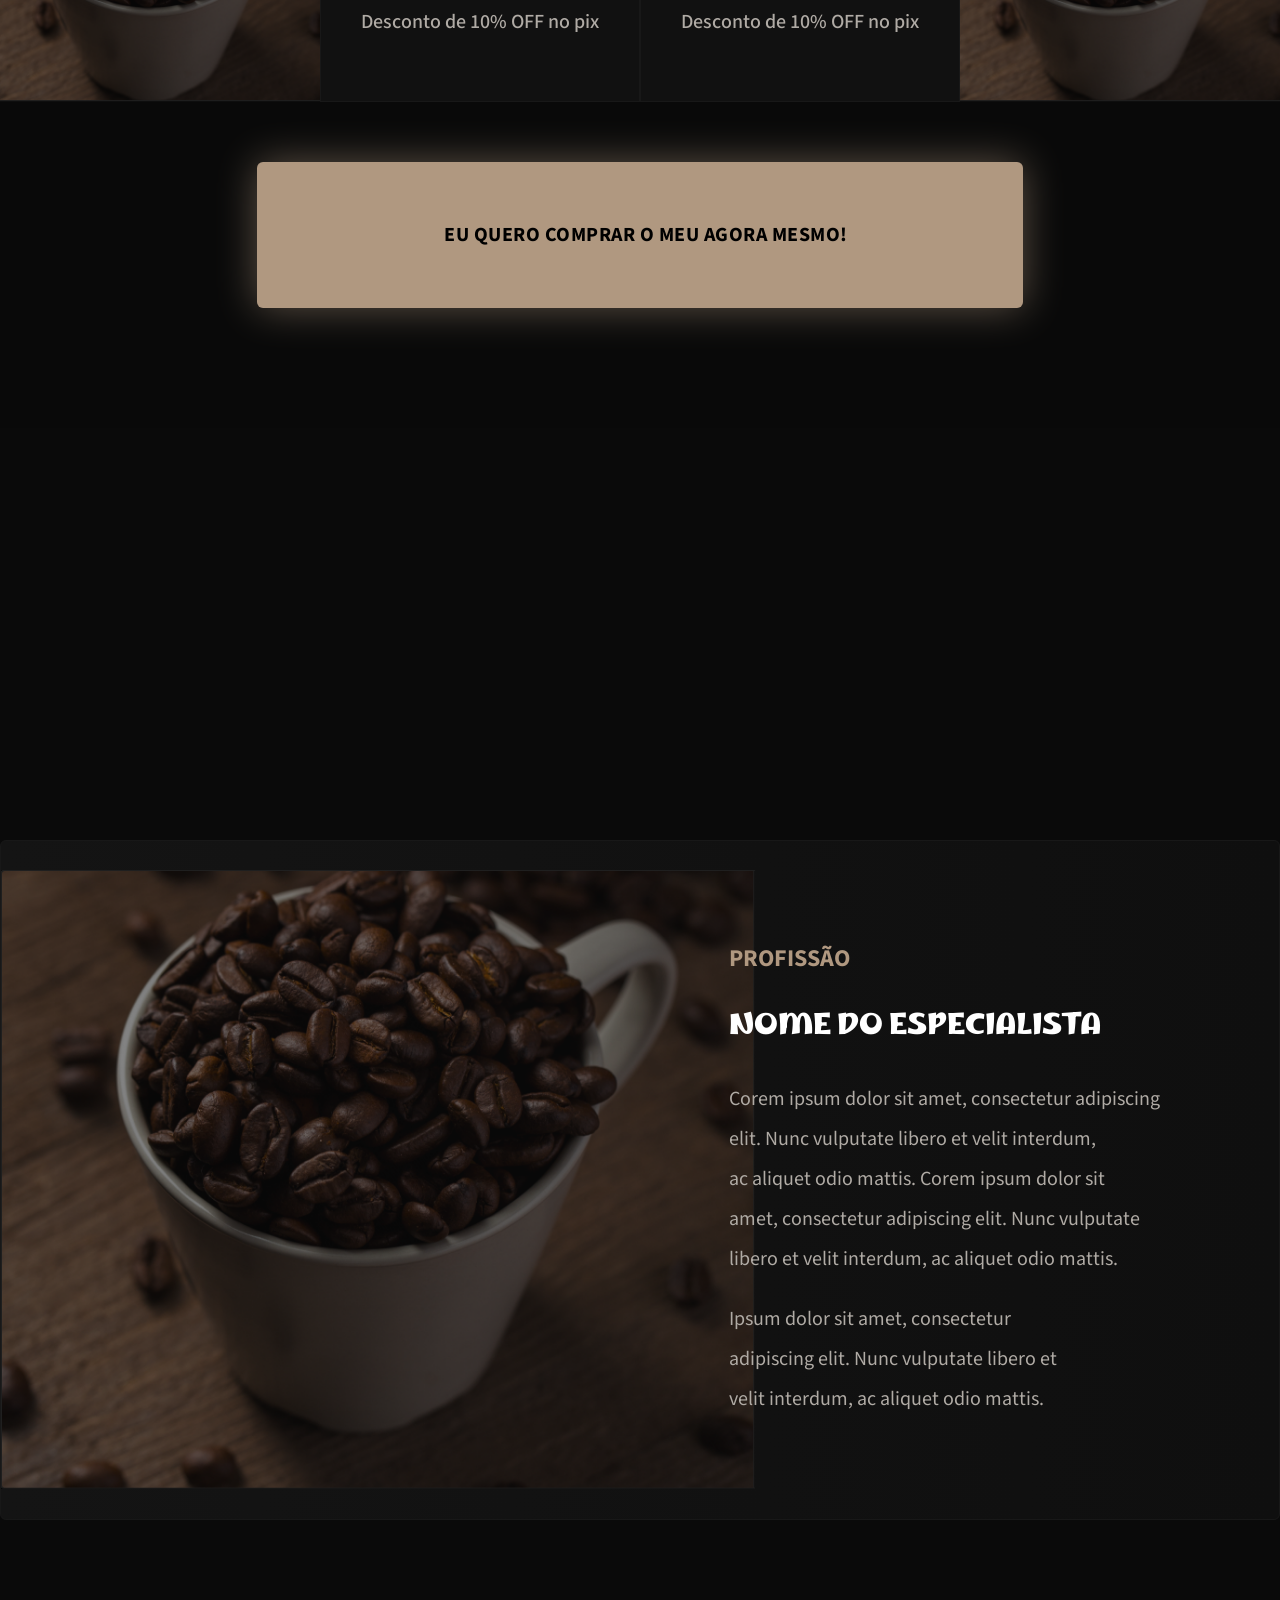
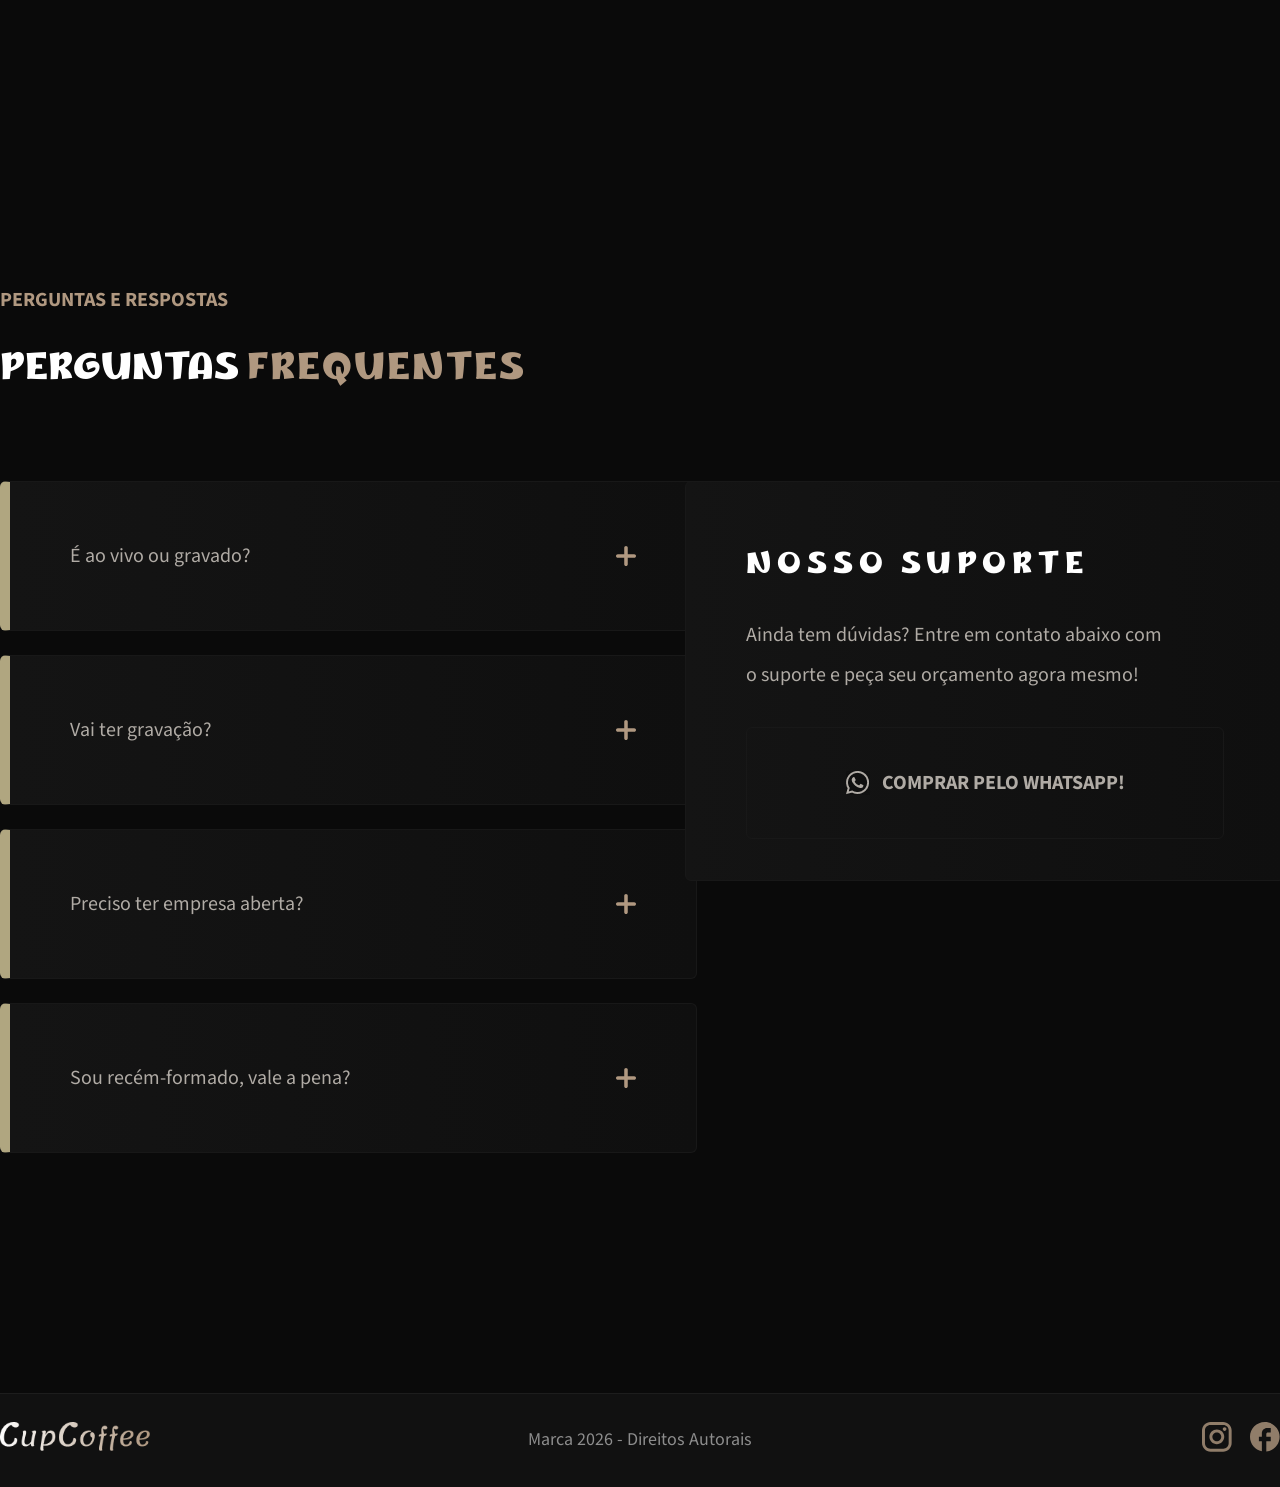
==== commit ea09fba9: "novas alterações" ====
--- a/index.html
+++ b/index.html
@@ -5,8 +5,7 @@
 <meta name="viewport" content="width=device-width, initial-scale=1.0">
 <title>CupCoffee</title>
 <link rel="icon" type="image/ico" href="./favicon.ico">
-<link rel="stylesheet"
-href="https://fonts.googleapis.com/css2?family=Material+Symbols+Outlined:wght@300" />
+<link rel="stylesheet" href="https://fonts.googleapis.com/css2?family=Material+Symbols+Outlined:wght@300">
 <link rel="preconnect" href="https://fonts.googleapis.com">
 <link rel="preconnect" href="https://fonts.gstatic.com" crossorigin>
 <link href="https://fonts.googleapis.com/css2?family=Marhey:wght@300..700&display=swap" rel="stylesheet">
@@ -18,22 +17,26 @@
 <link href="https://fonts.googleapis.com/css2?family=Lemonada:wght@300..700&display=swap" rel="stylesheet">
 <link rel="stylesheet" href="./CSS/style.css">
 <link rel="stylesheet" href="./CSS/responsive.css">
+<link rel="stylesheet" href="./CSS/página-de-produto.css">
+<link rel="stylesheet" href="./CSS/carrinho-de-compras.css">
 </head>
 <body>
   <section class="hero">
     <div class="container">
       <header class="header">
         <div class="logo">
-          <img src="./assets/Logotipo.png" alt="Logo">
+            <a href="http://127.0.0.1:5500/index.html#">
+                <img src="../assets/Logotipo.png" class="logotipo-menu" alt="Logo">
+            </a>
         </div>
       <nav>
-        <a href="#">Início</a>
+        <a href="http://127.0.0.1:5500/index.html#">Início</a>
         <a href="#">Promoções</a>
         <a href="#">Sobre Nós</a>
-        <a href="#">Produtos</a>
-        <a href="#">Nossas Coleções</a>
+        <a href="http://127.0.0.1:5500/pages/p%C3%A1gina-de-produto.html">Produtos</a>
+        <a href="http://127.0.0.1:5500/pages/cole%C3%A7%C3%A3o-de-produtos.html">Nossas Coleções</a>
       </nav>
-      <a href="#" class="cart-btn">
+      <a href="http://127.0.0.1:5500/pages/carrinho-de-compras.html" class="cart-btn">
         <div class="cart-btn-icon">
             <img src="./assets/Ícone do Carrinho de Compras.png" class="icon-cart" alt=""> 
           </img>
@@ -45,12 +48,12 @@
       </a>
     </header>
       <div class="hero-content">
-        <h1>O seu café que não <span class="span-titles">sai do seu pé</span>.</h1>
+        <h1>O seu café que não <span class="span-titles">sai do seu pé</span></h1>
         <p class="destaque">
           Seu café HOJE com cupom de
           <strong class="card-cupoun">30% OFF</strong> ATÉ ÁS <strong class="card-cupoun"> 22H30 </strong>
         </p>
-        <p>
+        <p class="p-h1">
           Korem ipsum dolor sit amet, consectetur adipiscing elit. Nunc vulputate libero et velit interdum, ac aliquet odio mattis. Class aptent taciti sociosqu ad litora torquent per conubia nostra, per inceptos himenaeos.
         </p>
         <div class="cta-wrapper">
@@ -92,30 +95,63 @@
                     <span>Desconto de 10% OFF no pix</span>
                 </div>
                 <img src="./assets/Imagem dos Produtos.png" alt="Café">
-            </article>
-            <article class="product-card">
-                <div class="product-info">
-                    <small>Nome do produto</small>
-                    <h3>R$ 24,90</h3>
-                    <span>Desconto de 10% OFF no pix</span>
-                </div>
-                <img src="./assets/Imagem dos Produtos.png" alt="Café">
-            </article>
-            <article class="product-card">
-                <div class="product-info">
-                    <small>Nome do produto</small>
-                    <h3>R$ 24,90</h3>
-                    <span>Desconto de 10% OFF no pix</span>
-                </div>
-                <img src="./assets/Imagem dos Produtos.png" alt="Café">
-            </article>
-            <article class="product-card">
-                <div class="product-info">
-                    <small>Nome do produto</small>
-                    <h3>R$ 24,90</h3>
-                    <span>Desconto de 10% OFF no pix</span>
-                </div>
-                <img src="./assets/Imagem dos Produtos.png" alt="Café">
+                <div class="product-buttons">
+                  <a href="http://127.0.0.1:5500/pages/carrinho-de-compras.html" class="btn-secondary">
+                      <img src="assets/Ícone do Carrinho de Compras.png" alt="Carrinho">
+                      <span>Adicionar ao Carrinho</span>
+                  </a>
+                  <a href="#" class="btn-primary">
+                      Comprar Agora Mesmo!
+                  </a>
+              </div>
+            </article>
+            <article class="product-card">
+                <div class="product-info">
+                    <small>Nome do produto</small>
+                    <h3>R$ 24,90</h3>
+                    <span>Desconto de 10% OFF no pix</span>
+                </div>
+                <img src="./assets/Imagem dos Produtos.png" alt="Café">
+                <div class="product-buttons">
+                  <a href="http://127.0.0.1:5500/pages/carrinho-de-compras.html" class="btn-secondary">
+                      <img src="assets/Ícone do Carrinho de Compras.png" alt="Carrinho">
+                      <span>Adicionar ao Carrinho</span>
+                  </a>
+                  <a href="#" class="btn-primary">
+                      Comprar Agora Mesmo!
+                  </a>
+            </article>
+            <article class="product-card">
+                <div class="product-info">
+                    <small>Nome do produto</small>
+                    <h3>R$ 24,90</h3>
+                    <span>Desconto de 10% OFF no pix</span>
+                </div>
+                <img src="./assets/Imagem dos Produtos.png" alt="Café">
+                <div class="product-buttons">
+                  <a href="http://127.0.0.1:5500/pages/carrinho-de-compras.html" class="btn-secondary">
+                      <img src="assets/Ícone do Carrinho de Compras.png" alt="Carrinho">
+                      <span>Adicionar ao Carrinho</span>
+                  </a>
+                  <a href="#" class="btn-primary">
+                      Comprar Agora Mesmo!
+                  </a>
+            </article>
+            <article class="product-card">
+                <div class="product-info">
+                    <small>Nome do produto</small>
+                    <h3>R$ 24,90</h3>
+                    <span>Desconto de 10% OFF no pix</span>
+                </div>
+                <img src="./assets/Imagem dos Produtos.png" alt="Café">
+                <div class="product-buttons">
+                  <a href="http://127.0.0.1:5500/pages/carrinho-de-compras.html" class="btn-secondary">
+                      <img src="assets/Ícone do Carrinho de Compras.png" alt="Carrinho">
+                      <span>Adicionar ao Carrinho</span>
+                  </a>
+                  <a href="#" class="btn-primary">
+                      Comprar Agora Mesmo!
+                  </a>
             </article>
         </div>
         <div class="products-arrows">
@@ -139,7 +175,7 @@
           em Grãos, Moídos e Cápsulas
         </h2>
         <div class="banner-image">
-            <img src="./assets/galeria 2.png" alt="">
+            <img src="./assets/Imagem dos Produtos.png" alt="">
         </div>
         <div class="banner-footer">
           <div class="products-arrows">
@@ -188,30 +224,62 @@
                     <span>Desconto de 10% OFF no pix</span>
                 </div>
                 <img src="./assets/Imagem dos Produtos.png" alt="Café">
-            </article>
-            <article class="product-card">
-                <div class="product-info">
-                    <small>Nome do produto</small>
-                    <h3>R$ 24,90</h3>
-                    <span>Desconto de 10% OFF no pix</span>
-                </div>
-                <img src="./assets/Imagem dos Produtos.png" alt="Café">
-            </article>
-            <article class="product-card">
-                <div class="product-info">
-                    <small>Nome do produto</small>
-                    <h3>R$ 24,90</h3>
-                    <span>Desconto de 10% OFF no pix</span>
-                </div>
-                <img src="./assets/Imagem dos Produtos.png" alt="Café">
-            </article>
-            <article class="product-card">
-                <div class="product-info">
-                    <small>Nome do produto</small>
-                    <h3>R$ 24,90</h3>
-                    <span>Desconto de 10% OFF no pix</span>
-                </div>
-                <img src="./assets/Imagem dos Produtos.png" alt="Café">
+                <div class="product-buttons">
+                  <a href="http://127.0.0.1:5500/pages/carrinho-de-compras.html" class="btn-secondary">
+                      <img src="assets/Ícone do Carrinho de Compras.png" alt="Carrinho">
+                      <span>Adicionar ao Carrinho</span>
+                  </a>
+                  <a href="#" class="btn-primary">
+                      Comprar Agora Mesmo!
+                  </a>
+            </article>
+            <article class="product-card">
+                <div class="product-info">
+                    <small>Nome do produto</small>
+                    <h3>R$ 24,90</h3>
+                    <span>Desconto de 10% OFF no pix</span>
+                </div>
+                <img src="./assets/Imagem dos Produtos.png" alt="Café">
+                <div class="product-buttons">
+                  <a href="http://127.0.0.1:5500/pages/carrinho-de-compras.html" class="btn-secondary">
+                      <img src="assets/Ícone do Carrinho de Compras.png" alt="Carrinho">
+                      <span>Adicionar ao Carrinho</span>
+                  </a>
+                  <a href="#" class="btn-primary">
+                      Comprar Agora Mesmo!
+                  </a>
+            </article>
+            <article class="product-card">
+                <div class="product-info">
+                    <small>Nome do produto</small>
+                    <h3>R$ 24,90</h3>
+                    <span>Desconto de 10% OFF no pix</span>
+                </div>
+                <img src="./assets/Imagem dos Produtos.png" alt="Café">
+                <div class="product-buttons">
+                  <a href="http://127.0.0.1:5500/pages/carrinho-de-compras.html" class="btn-secondary">
+                      <img src="assets/Ícone do Carrinho de Compras.png" alt="Carrinho">
+                      <span>Adicionar ao Carrinho</span>
+                  </a>
+                  <a href="#" class="btn-primary">
+                      Comprar Agora Mesmo!
+                  </a>
+            </article>
+            <article class="product-card">
+                <div class="product-info">
+                    <small>Nome do produto</small>
+                    <h3>R$ 24,90</h3>
+                    <span>Desconto de 10% OFF no pix</span>
+                </div>
+                <img src="./assets/Imagem dos Produtos.png" alt="Café">
+                <div class="product-buttons">
+                  <a href="http://127.0.0.1:5500/pages/carrinho-de-compras.html" class="btn-secondary">
+                      <img src="assets/Ícone do Carrinho de Compras.png" alt="Carrinho">
+                      <span>Adicionar ao Carrinho</span>
+                  </a>
+                  <a href="#" class="btn-primary">
+                      Comprar Agora Mesmo!
+                  </a>
             </article>
         </div>
         <div class="products-arrows">
@@ -253,30 +321,62 @@
                     <span>Desconto de 10% OFF no pix</span>
                 </div>
                 <img src="./assets/Imagem dos Produtos.png" alt="Café">
-            </article>
-            <article class="product-card">
-                <div class="product-info">
-                    <small>Nome do produto</small>
-                    <h3>R$ 24,90</h3>
-                    <span>Desconto de 10% OFF no pix</span>
-                </div>
-                <img src="./assets/Imagem dos Produtos.png" alt="Café">
-            </article>
-            <article class="product-card">
-                <div class="product-info">
-                    <small>Nome do produto</small>
-                    <h3>R$ 24,90</h3>
-                    <span>Desconto de 10% OFF no pix</span>
-                </div>
-                <img src="./assets/Imagem dos Produtos.png" alt="Café">
-            </article>
-            <article class="product-card">
-                <div class="product-info">
-                    <small>Nome do produto</small>
-                    <h3>R$ 24,90</h3>
-                    <span>Desconto de 10% OFF no pix</span>
-                </div>
-                <img src="./assets/Imagem dos Produtos.png" alt="Café">
+                <div class="product-buttons">
+                  <a href="http://127.0.0.1:5500/pages/carrinho-de-compras.html" class="btn-secondary">
+                      <img src="assets/Ícone do Carrinho de Compras.png" alt="Carrinho">
+                      <span>Adicionar ao Carrinho</span>
+                  </a>
+                  <a href="#" class="btn-primary">
+                      Comprar Agora Mesmo!
+                  </a>
+            </article>
+            <article class="product-card">
+                <div class="product-info">
+                    <small>Nome do produto</small>
+                    <h3>R$ 24,90</h3>
+                    <span>Desconto de 10% OFF no pix</span>
+                </div>
+                <img src="./assets/Imagem dos Produtos.png" alt="Café">
+                <div class="product-buttons">
+                  <a href="http://127.0.0.1:5500/pages/carrinho-de-compras.html" class="btn-secondary">
+                      <img src="assets/Ícone do Carrinho de Compras.png" alt="Carrinho">
+                      <span>Adicionar ao Carrinho</span>
+                  </a>
+                  <a href="#" class="btn-primary">
+                      Comprar Agora Mesmo!
+                  </a>
+            </article>
+            <article class="product-card">
+                <div class="product-info">
+                    <small>Nome do produto</small>
+                    <h3>R$ 24,90</h3>
+                    <span>Desconto de 10% OFF no pix</span>
+                </div>
+                <img src="./assets/Imagem dos Produtos.png" alt="Café">
+                <div class="product-buttons">
+                  <a href="http://127.0.0.1:5500/pages/carrinho-de-compras.html" class="btn-secondary">
+                      <img src="assets/Ícone do Carrinho de Compras.png" alt="Carrinho">
+                      <span>Adicionar ao Carrinho</span>
+                  </a>
+                  <a href="#" class="btn-primary">
+                      Comprar Agora Mesmo!
+                  </a>
+            </article>
+            <article class="product-card">
+                <div class="product-info">
+                    <small>Nome do produto</small>
+                    <h3>R$ 24,90</h3>
+                    <span>Desconto de 10% OFF no pix</span>
+                </div>
+                <img src="./assets/Imagem dos Produtos.png" alt="Café">
+                <div class="product-buttons">
+                  <a href="http://127.0.0.1:5500/pages/carrinho-de-compras.html" class="btn-secondary">
+                      <img src="assets/Ícone do Carrinho de Compras.png" alt="Carrinho">
+                      <span>Adicionar ao Carrinho</span>
+                  </a>
+                  <a href="#" class="btn-primary">
+                      Comprar Agora Mesmo!
+                  </a>
             </article>
         </div>
         <div class="products-arrows">
@@ -300,7 +400,7 @@
             <span class="span-titles">NÃO SAI DO SEU PÉ</span>
         </h2>
         <div class="banner-image">
-            <img src="./assets/galeria 2.png" alt="">
+            <img src="./assets/Imagem dos Produtos.png" alt="">
         </div>
         <div class="banner-footer">
           <div class="products-arrows">
@@ -349,6 +449,14 @@
                   <span>Desconto de 10% OFF no pix</span>
               </div>
               <img src="./assets/Imagem dos Produtos.png" alt="Café">
+              <div class="product-buttons">
+                <a href="http://127.0.0.1:5500/pages/carrinho-de-compras.html" class="btn-secondary">
+                    <img src="assets/Ícone do Carrinho de Compras.png" alt="Carrinho">
+                    <span>Adicionar ao Carrinho</span>
+                </a>
+                <a href="#" class="btn-primary">
+                    Comprar Agora Mesmo!
+                </a>
           </article>
           <article class="product-card">
               <div class="product-info">
@@ -357,6 +465,14 @@
                   <span>Desconto de 10% OFF no pix</span>
               </div>
               <img src="./assets/Imagem dos Produtos.png" alt="Café">
+              <div class="product-buttons">
+                <a href="http://127.0.0.1:5500/pages/carrinho-de-compras.html" class="btn-secondary">
+                    <img src="assets/Ícone do Carrinho de Compras.png" alt="Carrinho">
+                    <span>Adicionar ao Carrinho</span>
+                </a>
+                <a href="#" class="btn-primary">
+                    Comprar Agora Mesmo!
+                </a>
           </article>
           <article class="product-card">
               <div class="product-info">
@@ -365,6 +481,14 @@
                   <span>Desconto de 10% OFF no pix</span>
               </div>
               <img src="./assets/Imagem dos Produtos.png" alt="Café">
+              <div class="product-buttons">
+                <a href="http://127.0.0.1:5500/pages/carrinho-de-compras.html" class="btn-secondary">
+                    <img src="assets/Ícone do Carrinho de Compras.png" alt="Carrinho">
+                    <span>Adicionar ao Carrinho</span>
+                </a>
+                <a href="#" class="btn-primary">
+                    Comprar Agora Mesmo!
+                </a>
           </article>
           <article class="product-card">
               <div class="product-info">
@@ -373,6 +497,14 @@
                   <span>Desconto de 10% OFF no pix</span>
               </div>
               <img src="./assets/Imagem dos Produtos.png" alt="Café">
+              <div class="product-buttons">
+                <a href="http://127.0.0.1:5500/pages/carrinho-de-compras.html" class="btn-secondary">
+                    <img src="assets/Ícone do Carrinho de Compras.png" alt="Carrinho">
+                    <span>Adicionar ao Carrinho</span>
+                </a>
+                <a href="#" class="btn-primary">
+                    Comprar Agora Mesmo!
+                </a>
           </article>
       </div>
       <div class="products-arrows">
@@ -399,8 +531,8 @@
         <div class="coffee-grid">
             <!-- CARD -->
             <article class="product-gallery">
-              <div class="product-info">
-                <p>Nome do produto</p>
+              <div class="product-info-card">
+                <small>Nome do produto</small>
                 <h3>R$ 24,90</h3>
                 <span>Desconto de 10% OFF no pix</span>
               </div>
@@ -415,8 +547,8 @@
             </div>
             <!-- CARD -->
             <article class="product-gallery">
-              <div class="product-info">
-                <p>Nome do produto</p>
+              <div class="product-info-card">
+                <small>Nome do produto</small>
                 <h3>R$ 24,90</h3>
                 <span>Desconto de 10% OFF no pix</span>
               </div>
@@ -427,16 +559,16 @@
             </div>
             <!-- CARD -->
             <article class="product-gallery">
-              <div class="product-info">
-                <p>Nome do produto</p>
+              <div class="product-info-card">
+                <small>Nome do produto</small>
                 <h3>R$ 24,90</h3>
                 <span>Desconto de 10% OFF no pix</span>
               </div>
             </article>
             <!-- CARD -->
             <article class="product-gallery">
-              <div class="product-info">
-                <p>Nome do produto</p>
+              <div class="product-info-card">
+                <small>Nome do produto</small>
                 <h3>R$ 24,90</h3>
                 <span>Desconto de 10% OFF no pix</span>
               </div>
@@ -498,7 +630,7 @@
     </div>
   </section>
 
-      <section class="faq">
+    <section class="faq">
       <div class="container">
       <section class="faq container">
         <div class="faq-header">
--- a/CSS/responsive.css
+++ b/CSS/responsive.css
@@ -72,7 +72,7 @@
     }
             
     .header {
-        padding: 35px;
+        padding: 20px;
     }
             
     .header-content {
--- a/CSS/página-de-produto.css
+++ b/CSS/página-de-produto.css
@@ -0,0 +1,1854 @@
+:root {
+
+  /* ======================
+  --Cores Mais Escuras
+  ========================= */
+  --color-bg: #0A0A0A;
+  --color-filters: linear-gradient(90deg, #0D0D0D 0%, #0A0A0A 100%);
+  --color-btn-icon-cart: #0D0D0D;
+  --color-filter-selected: #101010;
+  --color-card-products: linear-gradient(90deg, #121212 0%, #0F0F0F 100%);
+  --color-header: linear-gradient(90deg, #141414 0%, #0F0F0F 100%);
+  --color-btn-secundary: #191919;
+  --color-card-selected: #171717;
+  
+  /* ======================
+  --Cores Mais Claras
+  ========================= */
+  --color-btn-primary: #B09880;
+  --color-btn-primary-hover: #D1B598;
+  --color-btn-whatsapp: #D1B598;
+  --color-text: #B0ABA5;
+  --color-title: #ffffff;
+  
+/* ====================== 
+--Bordas-- 
+========================= */
+--border-primary: 1px solid #1F1F1F;
+--border-filters: 1px solid #1F1F1F;
+--border-cart-remove: #4D4A48;
+--border-filters-selected: 2px solid #26211d;
+--border-btn2-big: 2px solid #BBA188;
+--border-btn2-small: 1px solid #3B322B;
+  
+  /*Sombra da Caixa com Hover*/
+  --shadow-btn1: 0 0 30px 0 #B09880;
+  
+  /* ========================= 
+  --Tipografia--
+  ============================ */
+  --font-title: "Marhey", sans-serif;
+  --font-text: "Mada", sans-serif;
+  --font-alternative: "Lemonada", cursive;
+  --fs-h1: 45px;
+  --fs-h2: 35px;
+  --fs-h3: 28px;
+  --fs-h4: 26px;
+  --fs-h5: 24px;
+  --fs-h6: 22px;
+  --fs-p: 20px;
+  --lh-title: 150%;
+  --lh-text: 200%;
+  
+  /* ============================ 
+  --Espaçamentos-- 
+  =============================== */
+  --section-padding-top: 120px;
+  --section-padding-bottom: 120px;
+  --container-padding: 32px;
+  --padding-btn1: 50px 80px;
+  --padding-btn2: 55px 100px; 
+  --gap-12: 12px;
+  --gap-24: 24px;
+  --gap-nav: 80px;
+  
+  /* ============================ 
+  --Layout-- 
+  =============================== */
+  --h1-width: 40%;
+  --container-width: 1720px;
+  --radius: 6px;
+  --radius2: 0 6px 6px 0;
+  --radius3: 6px 0 0 6px;
+  --radius4: 6px 6px 0 0;
+  }
+  
+/* ===============================
+--**Reset Global**--
+================================== */
+
+* {
+  margin: 0;
+  padding: 0;
+  box-sizing: border-box;
+}
+
+html {
+  width: 100%;
+  max-width: 100%;
+  margin: 0;
+  overflow-x: hidden;
+}
+
+body {
+  background: var(--color-bg);
+  color: var(--color-text);
+  font-size: var(--fs-p);
+  font-family: var(--font-text);
+  overflow-x: hidden;
+}
+
+/* ================================
+LAYOUT: ========================
+=================================== */
+
+/* ===============
+Sections:
+=============== */
+section {
+  position: relative;
+}
+
+.section-header {
+  display: flex;
+  justify-content: space-between;
+  align-items: end;
+  gap: 20px;
+  margin-bottom: 40px;
+}
+
+.section-header h2 {
+  width: 100%;
+  font-size: 35px;
+  line-height: var(--lh-title);
+  text-align: left;
+}
+
+.section-header p {
+  width: 100%;
+  text-align: right;
+}
+
+section:not(.hero):not(.ticker) {
+  padding-top: var(--section-padding-top);
+  padding-bottom: var(--section-padding-bottom);
+  text-align: left;
+}
+
+/* ===============
+Container:
+=============== */
+.container {
+  width: 100%;
+  max-width: var(--container-width);
+  margin: 0 auto;
+}
+
+.logo {
+  display: flex;
+  align-items: center;
+  gap: var(--gap-12);
+}
+
+img.logotipo-menu {
+  width: 195px;
+}
+
+.logo-text {
+  font-family: 'RocknRoll One', sans-serif;
+  font-size: 37px;
+  letter-spacing: .1em;
+}
+
+nav {
+  display: flex;
+  gap: var(--gap-nav);
+  align-items: center;
+}
+
+nav a {
+  color: var(--color-text);
+  text-decoration: none;
+  transition: 0.3s ease;
+}
+
+nav a:hover {
+  color: var(--color-btn-primary);
+  text-transform: uppercase;
+  font-family: "Marhey", sans-serif;
+  font-weight: 700;
+}
+
+/* ================================
+TIPOGRAFIA GLOBAL: =============
+=================================== */
+
+h1,
+h2,
+h3 {
+  font-family: var(--font-title);
+  font-weight: 700;
+  color: var(--color-title);
+  text-wrap: balance;
+  text-transform: uppercase;
+}
+
+p {
+  color: var(--color-text);
+  line-height: var(--lh-text);
+  font-size: var(--fs-p);
+  text-wrap: balance;
+}
+
+p.price{
+  font-size: 45px;
+  font-family: var(--font-title);
+  font-weight: bold;
+  color: var(--color-btn-primary);
+}
+
+/* ================================
+COMPONENTES: ===================
+=================================== */
+
+.destaque {
+  color: #B09880;
+  font-size: var(--fs-p);
+  margin-bottom: 10px;
+  width: 100%;
+  letter-spacing: 2px;
+  text-transform: uppercase;
+  font-weight: bold;
+}
+
+.card-cupoun {
+  color: #B09880;
+  background: var(--color-bg-tag2);
+  font-weight: 700;
+  font-family: var(--font-text);
+  text-transform: uppercase;
+  padding: 10px 15px;
+  border-radius: var(--radius);
+}
+
+.header {
+  width: 100%;
+  height: 140px;
+  margin: 52px auto 0;
+  padding: 20px;
+  display: flex;
+  justify-content: space-between;
+  align-items: center;
+  border-radius: var(--radius);
+  background: var(--color-header);
+  border: var(--border-primary);
+}
+
+.logo {
+  display: flex;
+  align-items: center;
+  gap: var(--gap-12);
+}
+
+.logo-text {
+  font-family: 'RocknRoll One', sans-serif;
+  font-size: 37px;
+  letter-spacing: .1em;
+}
+
+nav {
+  display: flex;
+  gap: var(--gap-nav);
+}
+
+nav a {
+  color: var(--color-text);
+  text-decoration: none;
+}
+
+/* ===============
+Botões:
+=============== */
+.cta-wrapper {
+  position: relative;
+  width: fit-content;
+  margin-top: 40px;
+}
+
+.cta-wrapper1 {
+  position: relative;
+  width: fit-content;
+  margin: 0 auto;
+  margin-top: 60px;
+  transition: all 0.2s ease;
+}
+
+.cta-wrapper1:hover {
+  transform: scale(1.05);
+  background: var(--color-btn-primary-hover);
+  box-shadow: 0 0 20px 0px var(--color-btn-primary-hover);
+}
+
+.cta-shadow {
+  position: absolute;
+  inset: 0;
+  border-radius: var(--radius);
+  background: var(--color-btn-primary);
+  filter: blur(40px);
+  opacity: 0.5;
+}
+
+.cta-btn {
+  position: relative;
+  display: flex;
+  justify-content: center;
+  align-items: center;
+  gap: var(--gap-12);
+  padding: 55px 155px;
+  border-radius: var(--radius);
+  color: #000000;
+  text-decoration: none;
+  font-weight: 700;
+  letter-spacing: 0.5px;
+  background: var(--color-btn-primary);
+  transition: all 0.2s ease;
+}
+
+.cta-btn:hover {
+  transform: scale(1.05);
+  background: var(--color-btn-primary-hover);
+  box-shadow: 0 0 40px 0px var(--color-btn1);
+}
+
+.cta-btn1 {
+  position: relative;
+  display: flex;
+  justify-content: center;
+  align-items: center;
+  gap: var(--gap-12);
+  padding: 60px 175px;
+  border-radius: var(--radius);
+  color: #000000;
+  text-decoration: none;
+  font-weight: 700;
+  letter-spacing: 0.5px;
+  background: var(--color-btn-primary);
+  transition: all 0.2s ease;
+}
+
+.cta-btn1:hover {
+  transform: scale(1.05);
+  background: var(--color-btn-primary-hover);
+  box-shadow: 0 0 80px 0px var(--color-btn1);
+}
+
+.cart-btn{
+  width: 420px;
+  height: 98px;
+  background:#1C1C1C;
+  border-radius: var(--radius);
+  display: flex;
+  align-items: center;
+  overflow: hidden;
+  transition: .3s;
+  text-decoration: none;
+  color: inherit;
+  font-weight: 700;
+  border: var(--border-primary);
+}
+
+.cart-btn:hover{
+  transform: scale(1.02);
+}
+
+.cart-btn-icon{
+  width: 102px;
+  height: 100%;
+  background: #0D0D0D;
+  border-right: 1px solid #1F1F1F;
+  display: flex;
+  justify-content: center;
+  align-items: center;
+  position: relative;
+}
+
+.cart-count{
+  position:absolute;
+  top:14px;
+  right:18px;
+  font-size:24px;
+  font-weight:bold;
+  color:white;
+  font-family: var(--font-alternative);
+  margin-top: -15px;
+}
+
+.cart-btn-text{
+  flex: 1;
+  text-align: center;
+  color: #B0ABA5;
+  font-size: 20px;
+  font-weight: 700;
+  margin-right: 15px;
+  text-transform: uppercase;
+}
+
+.secondary-btn,
+.secondary-btn2 {
+  height: 100px;
+  display: flex;
+  justify-content: center;
+  align-items: center;
+  gap: var(--gap-12);
+  border-radius: var(--radius);
+  color: var(--color-btn2-text);
+  text-decoration: none;
+  transition: all 0.3s ease;
+  font-weight: 700;
+}
+
+.secondary-btn:hover,
+.secondary-btn2:hover {
+  color: var(--color-nav-hover);
+  background: #000;
+  box-shadow: var(--color-btn2-hover);
+}
+
+.button-secundary {
+  display: contents;
+}
+
+.secondary-btn {
+  padding: var(--padding-btn1);
+  width: 25%;
+}
+
+.secondary-btn2 {
+  padding: var(--padding-btn2);
+}
+
+.secondary-btn:hover,
+.secondary-btn2:hover {
+  color: var(--color-nav-hover);
+  background: var(--color-bg);
+  box-shadow: var(--shadow-btn2);
+  font-weight: 700;
+}
+
+/* ===============
+Ícones:
+=============== */
+.icone-instagram,
+.icone-facebook {
+  display: flex;
+  transition: all 0.2s ease;
+}
+
+.icone-instagram:hover,
+.icone-facebook:hover {
+  transform: scale(1.2);
+}
+
+.icone-olho {
+  width: 40px;
+}
+
+.icone-adicionar {
+  width: 20px;
+}
+
+.icon-lines {
+  width: 52px;
+  height: 42px;
+  position: relative;
+}
+
+.icon-lines::before,
+.icon-lines::after {
+  content: '';
+  position: absolute;
+  width: 20px;
+  height: 20px;
+}
+
+.icon-lines::after {
+  top: 10px;
+  left: 10px;
+}
+
+.icone-whatsapp {
+  width: 34px;
+  height: 32px;
+  margin-right: 6px;
+}
+
+.a.icon-btn {
+  background: transparent;
+  padding: 25px 35px;
+  height: 100px;
+  display: flex;
+  justify-content: center;
+  align-items: center;
+  gap: var(--gap-12);
+  border-radius: var(--radius);
+  color: var(--color-btn2-text);
+  text-decoration: none;
+  transition: all 0.3s ease;
+}
+
+/* ===============
+Tags:
+=============== */
+.tag {
+  width: fit-content;
+  padding: 30px 45px;
+  margin-bottom: 30px;
+  border-radius: var(--radius);
+  color: var(--color-tag);
+  font-size: 20px;
+  font-weight: bold;
+  letter-spacing: 8px;
+  background: var(--color-bg-tag);
+}
+
+/* ===============
+Flutuantes:
+=============== */
+.whatsapp-float {
+  position: fixed;
+  z-index: 200;
+  right: max(var(--container-padding), calc((100vw - 1795px) / 2 + var(--container-padding))
+  );
+  bottom: 140px;
+  width: 102px;
+  height: 102px;
+  display: flex;
+  justify-content: center;
+  align-items: center;
+  border-radius: 50%;
+  background: var(--color-btn-primary);
+  box-shadow: 0 0 20px var(--color-btn-primary);
+  transition: all 0.1s ease;
+}
+
+.whatsapp-float:hover {
+  transform: scale(1.05);
+  background: var(--color-btn-whatsapp);
+  box-shadow: 0 0 30px 10px var(--color-btn-whatsapp);
+}
+
+.section-header {
+  display: flex;
+  justify-content: space-between;
+  align-items: end;
+  gap: 20px;
+  margin-bottom: 40px;
+}
+
+.section-header h2 {
+  width: 100%;
+  font-size: 35px;
+  line-height: var(--lh-title);
+  text-align: left;
+}
+
+.section-header p {
+  width: 100%;
+  text-align: right;
+}
+
+.ticker {
+  width: 100%;
+  height: 124px;
+  margin: 120px 0;
+  display: flex;
+  align-items: center;
+  overflow: hidden;
+  background: linear-gradient(90deg, #071222 0%, #08162B 100%);
+}
+
+.ticker-track {
+  display: flex;
+  width: 100%;
+  white-space: nowrap;
+  animation: ticker-scroll 30s linear infinite;
+}
+
+.ticker-track span {
+  font-size: 22px;
+  color: #C0C2D8;
+}
+
+.ticker-group {
+  display: flex;
+  align-items: center;
+  gap: 80px;
+  padding-right: 80px;
+  flex-shrink: 0;
+}
+
+@keyframes ticker-scroll {
+  from {
+    transform: translateX(0);
+  }
+  to {
+    transform: translateX(-50%);
+  }
+}
+
+/* ================================
+GALLERY: ======================
+=================================== */
+
+.coffee-gallery{
+  padding:90px 0;
+  background:#090909;
+}
+
+.gallery-subtitle{
+    color: #B09880;
+    font-size: var(--fs-p);
+    letter-spacing: 20%;
+    margin-bottom: 18px;
+    text-transform: uppercase;
+  }
+
+.gallery-filter{
+  display:flex;
+  gap:10px;
+}
+
+.gallery-filter button{
+  width:100px;
+  height:42px;
+  background:#111;
+  color:#9f9f9f;
+  cursor:pointer;
+  transition:.3s;
+}
+
+.gallery-filter button.active{
+  color:white;
+  border-color:#444;
+}
+
+/* GRID */
+.coffee-grid{
+  display:grid;
+  grid-template-columns:repeat(4,1fr);
+  gap:2px;
+}
+
+/* CARD */
+.coffee-card{
+  background:#111;
+  height:260px;
+  display:flex;
+  flex-direction:column;
+  justify-content:center;
+  align-items:center;
+  text-align:center;
+  transition:.3s;
+}
+
+.coffee-card:hover{
+  background:#181818;
+}
+
+.coffee-card small{
+  color:#9d9d9d;
+  font-size:11px;
+  margin-bottom:12px;
+}
+
+.coffee-card h3{
+  font-family:"Cormorant Garamond",serif;
+  font-size:34px;
+  color:#d6b796;
+  margin-bottom:10px;
+}
+
+.coffee-card span{
+  color:#767676;
+  font-size:11px;
+}
+
+/*==============================
+    BANNER GALLERY
+===============================*/
+
+.banner-gallery{
+  padding:90px 0;
+  background:#090909;
+}
+
+.banners-title {
+  font-family: var(--font-title);
+  font-size: 35px;
+  line-height: 150%;
+  font-weight: 700;
+  text-transform: uppercase;
+  margin-bottom: 40px;
+}
+
+.banners-subtitle {
+  color: #B09880;
+  font-size: var(--fs-p);
+  letter-spacing: 20%;
+  margin-bottom: 18px;
+  text-transform: uppercase;
+}
+
+.banner-image{
+  width: 100%;
+  height: 620px;
+  overflow: hidden;
+  border-radius: var(--radius);
+}
+
+.banner-image img{
+  width:100%;
+  height:100%;
+  object-fit:cover;
+  transition:.5s;
+}
+
+.banner-image:hover img{
+  transform:scale(1.03);
+}
+
+.banner-footer{
+  margin-top:28px;
+  display:flex;
+  justify-content:space-between;
+  align-items:center;
+}
+
+.banner-arrows{
+  display:flex;
+  gap:12px;
+}
+
+.banner-arrow{
+  width:42px;
+  height:42px;
+  border-radius:50%;
+  display:flex;
+  justify-content:center;
+  align-items:center;
+  transition:.3s;
+}
+
+.banner-arrow:hover{
+  background:#b08f6c;
+}
+
+.banner-arrow img{
+  width:14px;
+}
+
+.banner-promo {
+  display: flex;
+  align-items: center;
+  gap: 12px;
+  font-size: 20px;
+  color: #b7b7b7;
+}
+
+.banner-promo strong{
+  background: #191919;
+  padding: 15px 30px;
+  color: #B09880;
+  font-size: 20px;
+  border-radius: var(--radius);
+}
+
+/* BANNER */
+.coffee-image{
+  height:260px;
+  overflow:hidden;
+}
+
+.coffee-image img{
+  width:100%;
+  height:100%;
+  object-fit:cover;
+  transition:.5s;
+}
+
+.coffee-image:hover img{
+  transform:scale(1.06);
+}
+
+/* ===============
+Cards:
+=============== */
+.full-card {
+  display: flex;
+  border-radius: var(--radius);
+  background: linear-gradient(90deg, #141414 0%, #0F0F0F 100%);
+}
+
+.gallery-header {
+  text-align: center;
+  margin-bottom: 60px;
+}
+
+.gallery-header h2 {
+  font-size: 35px;
+  margin-bottom: 20px;
+}
+
+.gallery-header p {
+  width: 90%;
+  margin-bottom: 24px;
+}
+
+.gallery-grid {
+  display: flex;
+  overflow: hidden;
+  border-radius: var(--radius);
+}
+
+
+.card-1,
+.card-2,
+.card-3 {
+  height: 463px;
+  overflow: hidden;
+  border-radius: var(--radius);
+  background: linear-gradient(90deg, #141414 0%, #0F0F0F 100%);
+}
+
+.card-1,
+.card-2 {
+  width: 100%;
+}
+
+.card-3 {
+  width: 200%;
+}
+
+.card-1 img,
+.card-2 img,
+.card-3 img {
+  width: 100%;
+  height: 100%;
+  object-fit: cover;
+}
+
+.cards-title {
+  text-align: center;
+  font-size: 35px;
+  margin-bottom: 60px;
+}
+
+/* ===============
+Galeria:
+=============== */
+.gallery-header {
+  text-align: center;
+  margin-bottom: 60px;
+}
+
+.gallery-header h2 {
+  font-size: 35px;
+  margin-bottom: 20px;
+}
+
+.gallery-header p {
+  width: 90%;
+}
+
+.gallery-grid {
+  display: flex;
+  gap: 24px;
+}
+
+.image-card {
+  width: 45%;
+}
+
+.image-about {
+  width: 120%;
+}
+
+.imagem-card img {
+  width: 100%;
+  height: 100%;
+  display: block;
+  object-fit: cover;
+}
+
+/* ===============
+Imagens:
+=============== */
+.image {
+  width: 100%;
+  display: flex;
+  border-radius: var(--radius);
+}
+
+/* ================================
+11) FEATURES: =====================
+=================================== */
+
+.feature-card {
+  display: flex;
+  margin-bottom: 40px;
+  transition: all 0.2s ease;
+  border-radius: var(--radius);
+}
+
+.feature-card:hover {
+  transform: translateY(-8px);
+}
+
+.feature-content {
+  width: 100%;
+  padding: 85px;
+  display: flex;
+  flex-direction: column;
+  justify-content: center;
+  border-radius: var(--radius2);
+  background: linear-gradient(90deg, #141414 0%, #0F0F0F 100%);
+  gap: 10px;
+}
+
+.feature-content h3 {
+  font-size: 30px;
+  line-height: var(--lh-title);
+  margin-bottom: 24px;
+  text-align: left;
+}
+
+.feature-content p {
+  margin-bottom: 20px;
+  text-align: left;
+}
+
+.feature-image {
+  width: 100%;
+  height: 673px;
+  border-radius: var(--radius3);
+  background: linear-gradient(90deg, #141414 0%, #0F0F0F 100%);;
+}
+
+.tag {
+  width: fit-content;
+  padding: 30px 45px;
+  margin-bottom: 30px;
+  border-radius: var(--radius);
+  color: var(--color-tag);
+  font-size: 20px;
+  font-weight: bold;
+  letter-spacing: 8px;
+  background: linear-gradient(90deg, #141414 0%, #0F0F0F 100%);
+}
+
+p.step-number {
+  display: flex;
+  flex-direction: row;
+  align-items: center;
+  padding: 25px 30px;
+  gap: 10px;
+  width: 100%;
+  height: 77px;
+  border-bottom: 2px solid var(--border-primary);
+  border-radius: var(--radius);
+}
+
+.big-cta {
+  display: flex;
+  justify-content: center;
+  margin-top: 80px;
+}
+
+/* ================================
+12) DUAL CARDS: ===================
+=================================== */
+
+.dual-wrapper {
+  display: grid;
+  grid-template-columns: 1fr 1fr;
+  gap: 24px;
+  margin-top: 60px;
+}
+
+.mini-card {
+  min-height: 680px;
+  padding: 85px;
+  display: flex;
+  align-items: center;
+  border-radius: var(--radius);
+  border-left: 8px solid #B0A680;
+  background: linear-gradient(90deg, #141414 0%, #0F0F0F 100%);
+  transition: all 0.4s ease;
+}
+
+.mini-card:hover {
+  transform: translateY(-2px);
+  background: linear-gradient(90deg, #141414 0%, #0F0F0F 100%);
+}
+
+.mini-card-content h3 {
+  margin: 30px 0 20px;
+  font-size: 30px;
+  line-height: var(--lh-title);
+}
+
+/* ===========================
+PRODUTOS
+=========================== */
+
+.products{
+  padding:120px 0;
+  background:#090909;
+}
+
+.products-top {
+  display:flex;
+  justify-content:space-between;
+  align-items:flex-end;
+  margin-bottom:48px;
+}
+
+.section-subtitle {
+  color: #B09880;
+  font-size: var(--fs-p);
+  letter-spacing: 3%;
+  margin-bottom: 18px;
+  text-transform: uppercase;
+  font-weight: bold;
+}
+
+.products-title {
+  font-family: var(--font-title);
+  font-size: 35px;
+  line-height: 150%;
+  font-weight: 700;
+  text-transform: uppercase;
+}
+
+.products-filter {
+  display:flex;
+  gap:12px;
+}
+
+.products-filter button{
+  font-family: var(--font-text);
+  border-radius: var(--radius);
+  max-width: 800px;
+  width: 250px;
+  height: 85px;
+  background-image: var(--color-filters);
+  color: var(--color-text);
+  font-size: 20px;
+  transition: .6s;
+  padding: 25px 20px;
+  text-transform: uppercase;
+  border: var(--border-filters);
+}
+
+.products-filter button:hover {
+  background: var(--color-card-selected);
+  color: #B09880;
+  text-transform: uppercase;
+}
+
+.products-filter button.active{
+  color: #B09880;
+  background: var(--color-card-selected);
+  font-weight: 700;
+  font-family: var(--font-text);
+  text-transform: uppercase;
+  border: var(--border-filters-selected);
+}
+
+.products-grid{
+  display:grid;
+  grid-template-columns:repeat(4,1fr);
+  gap:14px;
+}
+
+.product-card{
+  background:#111;
+  transition: 0.3s ease;
+}
+
+.product-gallery {
+  height: 100%;
+  display: flex;
+  flex-direction: column;
+  justify-content: center;
+  align-items: center;
+  text-align: center;
+  background:#111;
+  transition: 0.3s ease;
+}
+
+.product-card:hover {
+  transform: scale(1.02);
+}
+
+.product-info {
+  height: 250px;
+  display: flex;
+  flex-direction: column;
+  justify-content: center;
+  align-items: center;
+  text-align: center;
+}
+
+.product-info small{
+  color: var(--color-title);
+  font-size: var(--fs-p);
+  margin-bottom: 12px;
+  font-weight: 700;
+  text-transform: uppercase;
+}
+
+.product-info h3{
+  color:#d8c0a3;
+  font-size: 32px;
+  font-family: var(--font-title);
+  margin-bottom: 10px;
+}
+
+.product-info span{
+  color: var(--color-text);
+  font-size: 18px;
+}
+
+.product-card img{
+  width:100%;
+  display:block;
+}
+
+.products-arrows{
+  display:flex;
+  gap:14px;
+  margin-top:36px;
+}
+
+.products-arrows button{
+  width: 75px;
+  height: 75px;
+  border-radius: 50%;
+  color: #9d8568;
+  font-size: 22px;
+  transition: .3s;
+  background: transparent;
+  border: var(--border-btn2-big);
+}
+
+.products-arrows button:hover{
+  background:#D1B598;
+  transform: scale(1.05);
+}
+
+.arrow-icon{
+  width: 25px;
+  height: 25px;
+  object-fit: contain;
+  transition: .3s;
+}
+
+.products-arrows button:hover .arrow-icon{
+  filter:brightness(0);
+}
+
+h2.product-name {
+  font-size: 36px;
+  margin-bottom: 20px;
+  color: #fff;
+  font-family: var(--font-title);
+  margin-bottom: 10px;
+  font-weight: 700;
+}
+
+.discount {
+  margin-bottom: 20px;
+  font-weight: 500;
+  font-size: 22px;
+}
+
+/* =======================
+   BOTÕES DO PRODUTO
+======================= */
+
+.product-buttons{
+  display:flex;
+  flex-direction:column;
+}
+
+.btn-secondary{
+  width:100%;
+  height:120px;
+  background:#191919;
+  display:flex;
+  justify-content:center;
+  align-items:center;
+  gap:14px;
+  color:#B0ABA5;
+  font-weight:700;
+  transition:.35s;
+  text-decoration: none;
+  text-transform: uppercase;
+}
+
+.btn-secondary img{
+  width:26px;
+}
+
+.btn-secondary:hover{
+  background:#242424;
+  color: var(--color-btn1-text);
+}
+
+.btn-primary { 
+  width:100%;
+  height:120px;
+  background:#B09880;
+  display:flex;
+  justify-content:center;
+  align-items:center;
+  color:#111;
+  text-transform:uppercase;
+  font-weight:700;
+  transition:.35s;
+  text-decoration: none;
+}
+
+.btn-primary:hover {
+  background: #D1B598;
+  box-shadow: 0 0 20px 0px var(--color-btn1);
+}
+
+/* ================================
+   PRODUCT DETAILS
+================================ */
+
+.product-details{
+  padding:120px 0;
+  background:#0A0A0A;
+}
+
+.product-details .container{
+  display:grid;
+  grid-template-columns:1.1fr 1fr;
+  gap:70px;
+  align-items:flex-start;
+}
+
+.details-left,
+.details-right{
+  display:flex;
+  flex-direction:column;
+}
+
+.section-mini-title{
+  color:#B09880;
+  font-family:"Mada",sans-serif;
+  font-size:20px;
+  font-weight:700;
+  letter-spacing:.12em;
+  text-transform:uppercase;
+  margin-bottom:35px;
+}
+
+/* ================================
+13) ABOUT: ========================
+=================================== */
+
+.icone-instagram,
+.icone-facebook {
+  display: flex;
+  transition: all 0.2s ease;
+}
+
+.icone-instagram:hover,
+.icone-facebook:hover {
+  transform: scale(1.2);
+}
+
+.icone-olho {
+  width: 40px;
+}
+
+.icone-adicionar {
+  width: 20px;
+}
+
+.icon-lines {
+  width: 52px;
+  height: 42px;
+  position: relative;
+}
+
+.icon-lines::before,
+.icon-lines::after {
+  content: '';
+  position: absolute;
+  width: 20px;
+  height: 20px;
+  border: 4px solid #2C78E4;
+}
+
+.icon-lines::after {
+  top: 10px;
+  left: 10px;
+}
+
+.about-section {
+  position: relative;
+  overflow: hidden;
+}
+
+.about-bg-text {
+  position: absolute;
+  z-index: 1;
+  width: 100%;
+  left: 50%;
+  margin-top: 0px;
+  transform: translateX(-50%);
+  pointer-events: none;
+}
+
+.about-bg-text h2 {
+  font-size: 320px;
+  font-weight: 700;
+  line-height: var(--lh-title);
+  text-align: center;
+  white-space: nowrap;
+  background: linear-gradient(90deg, #877663 0%, #695C4E 25%,  #3D362F 50%, #0F0F0F 100%);
+  -webkit-background-clip: text;
+  -webkit-text-fill-color: transparent;
+}
+
+.about-card {
+  overflow: hidden;
+  position: relative;
+  z-index: 2;
+  min-height: 666px;
+  margin-top: 292px;
+  display: flex;
+  justify-content: center;
+  align-items: center;
+  border-radius: var(--radius);
+  background: linear-gradient(90deg, #141414 0%, #0F0F0F 100%);;
+  transition: all 0.2s ease;
+}
+
+.about-card:hover {
+  transform: translateY(-8px);
+}
+
+.about-wrapper {
+  width: 100%;
+  display: flex;
+  align-items: center;
+  gap: 100px;
+}
+
+.about-image {
+  width: 765px;
+  height: 579px;
+  flex-shrink: 0;
+  margin-left: -240px;
+}
+
+.image-card-about {
+  display: flex;
+  width: 55%;
+}
+
+.about-image img {
+  width: 100%;
+  height: 100%;
+  object-fit: cover;
+  border-radius: var(--radius);
+}
+
+.about-content {
+  width: 55%;
+  padding: 100px;
+  display: flex;
+  flex-direction: column;
+  justify-content: center;
+}
+
+.about-header {
+  display: flex;
+  flex-direction: column;
+  gap: 30px;
+  margin-bottom: 30px;
+}
+
+.about-header span {
+  font-size: 24px;
+  line-height: var(--lh-title);
+  letter-spacing: 16%;
+  color: #B09880;
+  font-weight: bold;
+}
+
+.about-header h3 {
+  font-size: var(--fs-h3);
+  line-height: var(--lh-title);
+}
+
+.about-texts {
+  display: flex;
+  flex-direction: column;
+  gap: 20px;
+}
+
+.about-texts p {
+  line-height: var(--lh-text);
+}
+
+.faq-header {
+  margin-bottom: 60px;
+}
+
+.span-titles {
+  color: var(--color-btn-primary);
+}
+
+/* ================================
+14) FAQ: ==========================
+=================================== */
+
+.faq-header {
+  margin-bottom: 60px;
+}
+
+.faq-header span {
+  display: inline-block;
+  margin-bottom: 20px;
+  color: #B09880;
+  letter-spacing: 2px;
+}
+
+.faq-header h2 {
+  font-size: 35px;
+  text-align: left;
+}
+
+.faq-wrapper {
+  display: grid;
+  grid-template-columns: 1fr 420px;
+  gap: 40px;
+}
+
+.faq-lista {
+  display: flex;
+  flex-direction: column;
+  gap: 24px;
+}
+
+.faq-item {
+  width: 85%;
+  height: 150px;
+  padding: 60px;
+  display: flex;
+  justify-content: space-between;
+  align-items: center;
+  border-radius: var(--radius);
+  border-left: 10px solid #B0A680;
+  background: linear-gradient(90deg, #141414 0%, #0F0F0F 100%);
+  transition: all 0.2s ease;
+}
+
+.faq-item:hover {
+  transform: translateY(-2px);
+  background: linear-gradient(90deg, #141414 0%, #0F0F0F 100%);
+}
+
+.faq-suporte {
+  width: 600px;
+  height: 400px;
+  margin-left: -175px;
+  padding: 60px;
+  border-radius: var(--radius);
+  background: linear-gradient(90deg, #141414 0%, #0F0F0F 100%);
+}
+
+.faq-suporte h3 {
+  margin-bottom: 24px;
+  color: var(--color-btn1-text);
+  font-family: var(--font-title);
+  font-size: var(--fs-h3);
+}
+
+.faq-suporte p {
+  line-height: var(--lh-text);
+  margin-bottom: 32px;
+}
+
+/* ================================
+15) FOOTER: =======================
+=================================== */
+
+.footer{
+  background: #111;
+  border-top: 1px solid rgba(255,255,255,.05);
+  padding: 28px 0;
+}
+
+.footer-content{
+  display: grid;
+  grid-template-columns: 1fr auto 1fr;
+  align-items: center;
+}
+
+.footer-logo {
+  width: 150px;
+}
+
+.footer-left{
+  justify-self: start;
+}
+
+.footer-left img:hover{
+  opacity:1;
+}
+
+.footer-center{
+  justify-self: center;
+}
+
+.footer-center p{
+  color:#8d8d8d;
+  font-size: 18px;
+}
+
+.footer-right{
+  justify-self:end;
+  display:flex;
+  gap:18px;
+}
+
+.footer-right img{
+  width: 30px;
+  opacity: .8;
+  transition: .3s;
+}
+
+.footer-right img:hover{
+  opacity:1;
+  transform: scale(1.1);
+}
+
+/* ================================
+16) SCROLLBAR: =====================
+=================================== */
+
+::-webkit-scrollbar {
+  width: 12px;
+}
+
+::-webkit-scrollbar-track {
+  background: #000000;
+}
+
+::-webkit-scrollbar-thumb {
+  border-radius: 3px;
+  background: #B09880;
+}
+
+::-webkit-scrollbar-thumb:hover {
+  background: #B09880;
+}
+
+.gallery{
+  padding:140px 0;
+  background:#090909;
+}
+
+.gallery-header{
+  max-width: 680px;
+  text-align: left;
+  margin-bottom: 40px;
+  display: block;
+}
+
+.gallery-header h2{
+  font-family: var(--font-title);
+  font-size: 35px;
+  line-height: 150%;
+  text-transform: uppercase;
+  margin-bottom: 24px;
+  width: 150%;
+}
+
+.gallery-header span{
+  color: #B89573;
+}
+
+.gallery-text{
+  color: #9a9a9a;
+  font-size: 20px;
+  line-height: 200%;
+}
+
+.gallery-grid{
+  display: grid;
+  grid-template-columns: 2fr 1fr;
+  gap: 18px;
+}
+
+.gallery-big{
+  height: 620px;
+  overflow: hidden;
+}
+
+.gallery-small{
+  height:300px;
+  overflow:hidden;
+}
+
+.gallery-grid img{
+  width:100%;
+  height:100%;
+  object-fit:cover;
+  transition:.5s;
+}
+
+.gallery-grid img:hover{
+  transform:scale(1.05);
+}
+
+.product-image{
+  position: relative;
+  width: 100%;
+  height: 700px;
+  overflow: hidden;
+  border-radius: var(--radius);
+  background: var(--color-header);
+}
+
+.product-image img{
+  width: 100%;
+  height: 120%;
+  object-fit: cover;
+}
+
+.cart-floating{
+  position: absolute;
+  display: flex;
+  justify-content: center;
+  align-items: center;
+  background: #0A0A0A;
+  border-radius: 6px;
+}
+
+.cart-floating img{
+  width: 36px;
+  height: 36px;
+}
+
+.cart-floating span{
+  position: absolute;
+  top: 12px;
+  right: 16px;
+  color: #fff;
+  font-weight: bold;
+}
+
+.cart-big{
+  width: 130px;
+  height: 110px;
+  right: 20px;
+  bottom: 20px;
+}
+
+.cart-medium{
+  width: 105px;
+  height: 90px;
+  right: 160px;
+  bottom: 20px;
+  opacity: .55;
+}
+
+.cart-small{
+  width:80px;
+  height:65px;
+  right:280px;
+  bottom:20px;
+  opacity:.35;
+}
+
+.coupon-box{
+  display:flex;
+  align-items:center;
+  gap:15px;
+  margin-top:35px;
+  flex-wrap:wrap;
+}
+
+.coupon-box span{
+  color: #B09880;
+  font-size: 20px;
+  font-weight: 700;
+  text-transform: uppercase;
+  letter-spacing: 3px;
+}
+
+.coupon{
+  padding: 10px 22px;
+  border-radius: 4px;
+  color: #ECE7E2;
+  font-weight: 700;
+  background: #191919;
+  color: #B09880;
+}
+
+.policy{
+  margin-top:70px;
+}
+
+.policy h2{
+  font-family:"Marhey",cursive;
+  font-size:36px;
+  color:white;
+  margin-bottom:24px;
+}
+
+.policy p{
+  color:#B0ABA5;
+  line-height:2;
+  font-size:20px;
+}
+
+/* ===========================
+   BOTÕES DA PÁGINA DO PRODUTO
+=========================== */
+
+.product-actions{
+  position: relative;
+  display: flex;
+  flex-direction: column;
+  gap: 30px;
+  width:100%;
+  margin-top:50px;
+}
+
+/* =======================
+BOTÃO ESCURO
+======================= */
+
+.btn-cart{
+  position:relative;
+  z-index:2;
+  width:100%;
+  height:125px;
+  display:flex;
+  justify-content:center;
+  align-items:center;
+  gap:14px;
+  background:#191919;
+  border-radius:4px;
+  text-decoration:none;
+  transition:.35s;
+}
+
+.btn-cart:hover{
+  transform: scale(1.02);
+}
+
+.btn-cart img{
+  width:30px;
+  height:30px;
+  object-fit:contain;
+}
+
+.btn-cart span{
+  font-family:"Mada",sans-serif;
+  font-size:20px;
+  font-weight:700;
+  color:#B09880;
+  text-transform:uppercase;
+}
+
+/* =======================
+BOTÃO DOURADO
+======================= */
+
+.btn-buy{
+  position:relative;
+  z-index:2;
+  width:100%;
+  height:125px;
+  display:flex;
+  justify-content:center;
+  align-items:center;
+  background:#B09880;
+  border-radius:4px;
+  font-family:"Mada",sans-serif;
+  font-size:20px;
+  font-weight:700;
+  color:#000;
+  text-transform:uppercase;
+  text-decoration:none;
+  transition:.3s;
+}
+
+a.btn-buy:hover {
+  transform: scale(1.02);
+  background: #D1B598;
+  box-shadow: 0 0 20px 0px var(--color-btn1);
+}
+
+/* ===========================
+   FILTROS
+=========================== */
+
+.filter-tabs{
+  display:flex;
+  align-items:center;
+  gap:27px;
+  width:100%;
+  margin-bottom:45px;
+}
+
+button.filter-btn {
+  font-family: var(--font-text);
+  border-radius: var(--radius);
+  max-width: 800px;
+  width: 250px;
+  height: 85px;
+  background: var(--color-filters);
+  color: var(--color-text);
+  font-size: 20px;
+  transition: 0.6s;
+  padding: 25px 20px;
+  text-transform: uppercase;
+  border: var(--border-filters);
+}
+
+button.filter-btn:hover {
+  background: var(--color-filter-selected);
+  text-transform: uppercase;
+  background: var(--color-card-products);
+}
+
+
+button.filter-btn.active {
+  background: var(--color-card-selected);
+  font-weight: 700;
+  font-family: var(--font-text);
+  font-size: var(--fs-p);
+  text-transform: uppercase;
+  color: var(--color-btn-primary);
+}
+
+button.filter-btn.active {
+  background: var(--color-card-selected);
+  font-weight: 700;
+  font-family: var(--font-text);
+  font-size: var(--fs-p);
+  text-transform: uppercase;
+  color: var(--color-btn-primary);
+}
--- a/CSS/carrinho-de-compras.css
+++ b/CSS/carrinho-de-compras.css
@@ -0,0 +1,1912 @@
+:root {
+
+  /* ======================
+  --Cores Mais Escuras
+  ========================= */
+  --color-bg: #0A0A0A;
+  --color-filters: linear-gradient(90deg, #0D0D0D 0%, #0A0A0A 100%);
+  --color-btn-icon-cart: #0D0D0D;
+  --color-filter-selected: #101010;
+  --color-card-products: linear-gradient(90deg, #121212 0%, #0F0F0F 100%);
+  --color-header: linear-gradient(90deg, #141414 0%, #0F0F0F 100%);
+  --color-btn-primary-shadow: linear-gradient(90deg, #B09880 0%, #4A4036 100%);
+  --color-btn-secundary: #191919;
+  --color-card-selected: #171717;
+  
+  /* ======================
+  --Cores Mais Claras
+  ========================= */
+  --color-btn-primary: #B09880;
+  --color-btn-primary-hover: #D1B598;
+  --color-btn-whatsapp: #D1B598;
+  --color-text: #B0ABA5;
+  --color-title: #ffffff;
+  
+  /* ====================== 
+  --Bordas-- 
+  ========================= */
+  --border-primary: 1px solid #181818;
+  --border-filters: 1px solid #181818;
+  --border-cart-remove: #4D4A48;
+  --border-filters-selected: 2px solid #26211d;
+  --border-btn2-small: 1px solid #3B322B;
+  --border-btn2-big: 3px solid #BBA188;
+  
+  /*Sombra da Caixa com Hover*/
+  --shadow-btn1: 0 0 30px 0 #B09880;
+  
+  /* ========================= 
+  --Tipografia--
+  ============================ */
+  --font-title: "Marhey", sans-serif;
+  --font-text: "Mada", sans-serif;
+  --font-alternative: "Lemonada", cursive;
+  --fs-h1: 45px;
+  --fs-h2: 35px;
+  --fs-h3: 28px;
+  --fs-h4: 26px;
+  --fs-h5: 24px;
+  --fs-h6: 22px;
+  --fs-p: 20px;
+  --lh-title: 150%;
+  --lh-text: 200%;
+  
+  /* ============================ 
+  --Espaçamentos-- 
+  =============================== */
+  --section-padding-top: 120px;
+  --section-padding-bottom: 120px;
+  --container-padding: 32px;
+  --padding-btn1: 50px 80px;
+  --padding-btn2: 55px 80px; 
+  --gap-12: 12px;
+  --gap-24: 24px;
+  --gap-nav: 80px;
+  
+  /* ============================ 
+  --Layout-- 
+  =============================== */
+  --h1-width: 40%;
+  --container-width: 1720px;
+  --radius: 6px;
+  --radius2: 0 6px 6px 0;
+  --radius3: 6px 0 0 6px;
+  --radius4: 6px 6px 0 0;
+  --radius-card: 0 0 6px 6px;
+  }
+  
+  /* ===============================
+  --**Reset Global**--
+  ================================== */
+  
+  * {
+    margin: 0;
+    padding: 0;
+    box-sizing: border-box;
+  }
+  
+  html {
+    width: 100%;
+    max-width: 100%;
+    margin: 0;
+    overflow-x: hidden;
+  }
+  
+  body {
+    background: var(--color-bg);
+    color: var(--color-text);
+    font-size: var(--fs-p);
+    font-family: var(--font-text);
+    overflow-x: hidden;
+  }
+  
+  /* ===============
+  Sections:
+  =============== */
+  section {
+    position: relative;
+  }
+
+  .section-titles {
+    margin-bottom: 40px;
+  }
+  
+  .section-header {
+    display: flex;
+    justify-content: space-between;
+    align-items: end;
+    gap: 20px;
+    margin-bottom: 40px;
+  }
+  
+  .section-header h2 {
+    width: 100%;
+    font-size: 35px;
+    line-height: var(--lh-title);
+    text-align: left;
+  }
+  
+  .section-header p {
+    width: 100%;
+    text-align: right;
+  }
+  
+  /* ===============
+  Container:
+  =============== */
+  .container {
+    width: 100%;
+    max-width: var(--container-width);
+    margin: 0 auto;
+  }
+  
+  /* ================================
+  TIPOGRAFIA GLOBAL: =============
+  =================================== */
+  
+  h1,
+  h2,
+  h3,
+  h4,
+  h5,
+  h6 {
+    font-family: var(--font-title);
+    font-weight: 700;
+    color: var(--color-title);
+    text-wrap: balance;
+    text-transform: uppercase;
+  }
+  
+  p {
+    color: var(--color-text);
+    line-height: var(--lh-text);
+    font-size: var(--fs-p);
+    text-wrap: balance;
+    text-transform: none;
+  }
+  
+  /* ================================
+  COMPONENTES: ===================
+  =================================== */
+  
+  .hero {
+    height: 900px;
+    position: relative;
+    overflow: hidden;
+    border-radius: var(--radius);
+  }
+  
+  .hero-content {
+    width: 100%;
+    padding-top: 110px;
+  }
+  
+  .hero-content h1 {
+    width: var(--h1-width);
+    font-size: var(--fs-h1);
+    line-height: var(--lh-title);
+    margin-bottom: 20px;
+  }
+  
+  .destaque {
+    color: #B09880;
+    font-size: var(--fs-p);
+    margin-bottom: 18px;
+    width: 100%;
+    letter-spacing: 2px;
+    text-transform: uppercase;
+    font-weight: bold;
+  }
+  
+  .card-cupoun {
+    color: #B09880;
+    background: var(--color-bg-tag2);
+    font-weight: 700;
+    font-family: var(--font-text);
+    text-transform: uppercase;
+    padding: 10px 15px;
+    border-radius: var(--radius);
+  }
+  
+  .header {
+    width: 100%;
+    height: 140px;
+    margin: 52px auto 0;
+    padding: 20px;
+    display: flex;
+    justify-content: space-between;
+    align-items: center;
+    border-radius: var(--radius);
+    background: var(--color-header);
+    border: var(--border-primary);
+  }
+  
+  .logo {
+    display: flex;
+    align-items: center;
+    gap: var(--gap-12);
+  }
+  
+  img.logotipo-menu {
+    width: 195px;
+  }
+  
+  .logo-text {
+    font-family: 'RocknRoll One', sans-serif;
+    font-size: 37px;
+    letter-spacing: .1em;
+  }
+  
+  nav {
+    display: flex;
+    gap: var(--gap-nav);
+    align-items: center;
+  }
+  
+  nav a {
+    color: var(--color-text);
+    text-decoration: none;
+    transition: 0.3s ease;
+  }
+  
+  nav a:hover {
+    color: var(--color-btn-primary);
+    text-transform: uppercase;
+    font-family: "Marhey", sans-serif;
+    font-weight: 700;
+  }
+  
+  /* ===============
+  Botões:
+  =============== */
+  .cta-wrapper {
+    position: relative;
+    width: fit-content;
+  }
+  
+  .cta-wrapper1 {
+    position: relative;
+    width: fit-content;
+    margin: 0 auto;
+    margin-top: 60px;
+    transition: all 0.2s ease;
+  }
+  
+  .cta-wrapper1:hover {
+    transform: scale(1.05);
+    background: var(--color-btn1);
+    box-shadow: 0 0 20px 0px var(--color-btn1);
+  }
+  
+  .cta-shadow {
+    position: absolute;
+    inset: 0;
+    border-radius: var(--radius);
+    background: var(--);
+    filter: blur(20px);
+    opacity: 0.5;
+  }
+  
+  .cta-btn {
+    position: relative;
+    display: flex;
+    justify-content: center;
+    align-items: center;
+    gap: var(--gap-12);
+    padding: 55px 155px;
+    border-radius: var(--radius);
+    color: #000000;
+    text-decoration: none;
+    font-weight: 700;
+    letter-spacing: 0.5px;
+    background: var(--color-btn-primary);
+    transition: all 0.2s ease;
+  }
+  
+  .cta-btn:hover {
+    transform: scale(1.05);
+    background: var(--color-btn-primary-hover);
+    box-shadow: 0 0 30px 0px var(--color-btn-primary-hover);
+  }
+  
+  .cart-btn{
+    width: 420px;
+    height: 98px;
+    background:#1C1C1C;
+    border-radius: var(--radius);
+    display: flex;
+    align-items: center;
+    overflow: hidden;
+    transition: .3s;
+    text-decoration: none;
+    color: inherit;
+    font-weight: 700;
+    border: var(--border-primary);
+  }
+  
+  .cart-btn:hover{
+    transform: scale(1.02);
+    border: var(--border-btn2-small);
+  }
+  
+  .cart-btn-icon{
+    width: 102px;
+    height: 100%;
+    background: var(--color-btn-icon-cart);
+    border-right: 1px solid #1F1F1F;
+    display: flex;
+    justify-content: center;
+    align-items: center;
+    position: relative;
+  }
+  
+  .cart-count{
+    position:absolute;
+    top:14px;
+    right:18px;
+    font-size:24px;
+    font-weight:bold;
+    color:white;
+    font-family: var(--font-alternative);
+    margin-top: -15px;
+  }
+  
+  .cart-btn-text{
+    flex: 1;
+    text-align: center;
+    color: #B0ABA5;
+    font-size: 20px;
+    font-weight: 700;
+    margin-right: 15px;
+    text-transform: uppercase;
+  }
+  
+  .secondary-btn,
+  .secondary-btn2 {
+    height: 100px;
+    display: flex;
+    justify-content: center;
+    align-items: center;
+    gap: var(--gap-12);
+    border-radius: var(--radius);
+    color: var(--color-text);
+    text-decoration: none;
+    transition: all 0.3s ease;
+    font-weight: 700;
+    border: var(--border-filters);
+    text-transform: uppercase;
+  }
+  
+  .secondary-btn:hover,
+  .secondary-btn2:hover {
+    color: var(--color-title);
+    background: var(--color-btn-secundary);
+    box-shadow: var(--color-btn2-hover);
+    border: var(--border-btn2-small);
+  }
+  
+  .button-secundary {
+    display: contents;
+  }
+
+  /* ===============
+  Ícones:
+  =============== */
+  .icone-instagram,
+  .icone-facebook {
+    display: flex;
+    transition: all 0.2s ease;
+  }
+  
+  .icone-instagram:hover,
+  .icone-facebook:hover {
+    transform: scale(1.2);
+  }
+  
+  .icone-olho {
+    width: 40px;
+  }
+  
+  .icone-adicionar {
+    width: 20px;
+  }
+  
+  .icon-lines {
+    width: 52px;
+    height: 42px;
+    position: relative;
+  }
+  
+  .icon-lines::before,
+  .icon-lines::after {
+    content: '';
+    position: absolute;
+    width: 20px;
+    height: 20px;
+    border: 4px solid #2C78E4;
+  }
+  
+  .icon-lines::after {
+    top: 10px;
+    left: 10px;
+  }
+  
+  .icone-whatsapp {
+    width: 34px;
+    height: 32px;
+    margin-right: 6px;
+  }
+  
+  .a.icon-btn {
+    background: transparent;
+    padding: 25px 35px;
+    height: 100px;
+    display: flex;
+    justify-content: center;
+    align-items: center;
+    gap: var(--gap-12);
+    border-radius: var(--radius);
+    color: var(--color-btn2-text);
+    text-decoration: none;
+    transition: all 0.3s ease;
+  }
+  
+  /* ===============
+  Tags:
+  =============== */
+  .tag {
+    width: fit-content;
+    padding: 30px 45px;
+    margin-bottom: 30px;
+    border-radius: var(--radius);
+    color: var(--color-tag);
+    font-size: 20px;
+    font-weight: bold;
+    letter-spacing: 8px;
+    background: var(--color-bg-tag);
+  }
+  
+  /* ===============
+  Flutuantes:
+  =============== */
+  .whatsapp-float {
+    position: fixed;
+    z-index: 200;
+    right: max(var(--container-padding), calc((100vw - 1795px) / 2 + var(--container-padding))
+    );
+    bottom: 140px;
+    width: 102px;
+    height: 102px;
+    display: flex;
+    justify-content: center;
+    align-items: center;
+    border-radius: 50%;
+    background: var(--color-btn-primary);
+    box-shadow: 0 0 20px var(--color-btn-primary);
+    transition: all 0.1s ease;
+  }
+  
+  .whatsapp-float:hover {
+    transform: scale(1.05);
+    background: #D1B598;
+    box-shadow: 0 0 40px 0 var(--color-btn-whatsapp);
+  }
+  
+  /* ================================
+  HERO-SECTION: ==================
+  =================================== */
+  
+  .hero {
+    height: 920px;
+    position: relative;
+    overflow: hidden;
+    border-radius: var(--radius);
+    background: url('../assets/fundo\ texte.png');
+    background-size: cover;
+  }
+  
+  .hero-content {
+    width: 100%;
+    padding-top: 55px;
+  }
+  
+  .hero-content h1 {
+    width: var(--h1-width);
+    font-size: var(--fs-h1);
+    line-height: var(--lh-title);
+    margin-bottom: 20px;
+  }
+  
+  p.p-h1 {
+    margin-bottom: 20px;
+    width: 50%;
+    margin-top: 20px;
+  }
+  
+  /* ================================
+  TICKER: ========================
+  =================================== */
+  
+  .section-header {
+    display: flex;
+    justify-content: space-between;
+    align-items: end;
+    gap: 20px;
+    margin-bottom: 40px;
+  }
+  
+  .section-header h2 {
+    width: 100%;
+    font-size: 35px;
+    line-height: var(--lh-title);
+    text-align: left;
+  }
+  
+  .section-header p {
+    width: 100%;
+    text-align: right;
+  }
+  
+  .ticker {
+    width: 100%;
+    height: 124px;
+    margin: 120px 0;
+    display: flex;
+    align-items: center;
+    overflow: hidden;
+    background: linear-gradient(90deg, #071222 0%, #08162B 100%);
+  }
+  
+  .ticker-track {
+    display: flex;
+    width: 100%;
+    white-space: nowrap;
+    animation: ticker-scroll 30s linear infinite;
+  }
+  
+  .ticker-track span {
+    font-size: 22px;
+    color: #C0C2D8;
+  }
+  
+  .ticker-group {
+    display: flex;
+    align-items: center;
+    gap: 80px;
+    padding-right: 80px;
+    flex-shrink: 0;
+  }
+  
+  @keyframes ticker-scroll {
+    from {
+      transform: translateX(0);
+    }
+    to {
+      transform: translateX(-50%);
+    }
+  }
+  
+  /* ================================
+  GALLERY: ======================
+  =================================== */
+  
+  .coffee-gallery{
+    padding:90px 0;
+    background:#090909;
+  }
+  
+  .gallery-subtitle{
+      color: #B09880;
+      font-size: var(--fs-p);
+      letter-spacing: 20%;
+      margin-bottom: 18px;
+      text-transform: uppercase;
+    }
+  
+  .gallery-filter{
+    display:flex;
+    gap:10px;
+  }
+  
+  .gallery-filter button{
+    width:100px;
+    height:42px;
+    background:#111;
+    color:#9f9f9f;
+    cursor:pointer;
+    transition:.3s;
+  }
+  
+  .gallery-filter button.active{
+    color:white;
+    border-color:#444;
+  }
+  
+  /* GRID */
+  .coffee-grid{
+    display: grid;
+    grid-template-columns: repeat(4,1fr);
+    gap: 0px;
+  }
+  
+  /* CARD */
+  .coffee-card{
+    background:#111;
+    height:260px;
+    display:flex;
+    flex-direction:column;
+    justify-content:center;
+    align-items:center;
+    text-align:center;
+    transition:.3s;
+  }
+  
+  .coffee-card:hover{
+    background:#181818;
+  }
+  
+  .coffee-card small{
+    color:#9d9d9d;
+    font-size:11px;
+    margin-bottom:12px;
+  }
+  
+  .coffee-card h3{
+    font-family:"Cormorant Garamond",serif;
+    font-size:34px;
+    color:#d6b796;
+    margin-bottom:10px;
+  }
+  
+  .coffee-card span{
+    color:#767676;
+    font-size:11px;
+  }
+  
+  /*==============================
+      BANNER GALLERY
+  ===============================*/
+  
+  .banner-gallery{
+    padding:90px 0;
+    background:#090909;
+  }
+  
+  .banners-title {
+    font-family: var(--font-title);
+    font-size: 35px;
+    line-height: 150%;
+    font-weight: 700;
+    text-transform: uppercase;
+    margin-bottom: 40px;
+  }
+  
+  .banners-subtitle {
+    color: #B09880;
+    font-size: var(--fs-p);
+    letter-spacing: 20%;
+    margin-bottom: 18px;
+    text-transform: uppercase;
+  }
+  
+  .banner-image{
+    width: 100%;
+    height: 620px;
+    overflow: hidden;
+    border-radius: var(--radius);
+  }
+  
+  .banner-image img{
+    width:100%;
+    height:100%;
+    object-fit:cover;
+    transition:.5s;
+  }
+  
+  .banner-image:hover img{
+    transform:scale(1.03);
+  }
+  
+  .banner-footer{
+    margin-top:28px;
+    display:flex;
+    justify-content:space-between;
+    align-items:center;
+  }
+  
+  .banner-arrows{
+    display:flex;
+    gap:12px;
+  }
+  
+  .banner-arrow{
+    width:42px;
+    height:42px;
+    border-radius:50%;
+    display:flex;
+    justify-content:center;
+    align-items:center;
+    transition:.3s;
+  }
+  
+  .banner-arrow:hover{
+    background:#b08f6c;
+  }
+  
+  .banner-arrow img{
+    width:14px;
+  }
+  
+  .banner-promo {
+    display: flex;
+    align-items: center;
+    gap: 12px;
+    font-size: 20px;
+    color: #b7b7b7;
+  }
+  
+  .banner-promo strong{
+    background: linear-gradient(90deg, #141414 0%, #0F0F0F 100%);
+    padding: 15px 30px;
+    color: #B09880;
+    font-size: 20px;
+    border-radius: var(--radius);
+    background: transparent;
+    border: var(--border-filters);
+  }
+  
+  /* BANNER */
+  .coffee-image{
+    height:260px;
+    overflow:hidden;
+  }
+  
+  .coffee-image img{
+    width:100%;
+    height:100%;
+    object-fit:cover;
+    transition:.5s;
+  }
+  
+  .coffee-image:hover img{
+    transform:scale(1.06);
+  }
+  
+  /* ===============
+  Cards:
+  =============== */
+  .full-card {
+    display: flex;
+    border-radius: var(--radius);
+    background: linear-gradient(90deg, #141414 0%, #0F0F0F 100%);
+  }
+  
+  .gallery-header {
+    text-align: center;
+    margin-bottom: 60px;
+  }
+  
+  .gallery-header h2 {
+    font-size: 35px;
+    margin-bottom: 20px;
+  }
+  
+  .gallery-header p {
+    width: 90%;
+    margin-bottom: 24px;
+  }
+  
+  .gallery-grid {
+    display: flex;
+    overflow: hidden;
+    border-radius: var(--radius);
+  }
+  
+  
+  .card-1,
+  .card-2,
+  .card-3 {
+    height: 463px;
+    overflow: hidden;
+    border-radius: var(--radius);
+    background: linear-gradient(90deg, #141414 0%, #0F0F0F 100%);
+  }
+  
+  .card-1,
+  .card-2 {
+    width: 100%;
+  }
+  
+  .card-3 {
+    width: 200%;
+  }
+  
+  .card-1 img,
+  .card-2 img,
+  .card-3 img {
+    width: 100%;
+    height: 100%;
+    object-fit: cover;
+  }
+  
+  .cards-title {
+    text-align: center;
+    font-size: 35px;
+    margin-bottom: 60px;
+  }
+  
+  /* ===============
+  Galeria:
+  =============== */
+  .gallery-header {
+    text-align: center;
+    margin-bottom: 60px;
+  }
+  
+  .gallery-header h2 {
+    font-size: 35px;
+    margin-bottom: 20px;
+  }
+  
+  .gallery-header p {
+    width: 90%;
+  }
+  
+  .gallery-grid {
+    display: flex;
+    gap: 24px;
+  }
+  
+  .image-card {
+    width: 45%;
+  }
+  
+  .image-about {
+    width: 120%;
+  }
+  
+  .imagem-card img {
+    width: 100%;
+    height: 100%;
+    display: block;
+    object-fit: cover;
+  }
+  
+  /* ===============
+  Imagens:
+  =============== */
+  .image {
+    width: 100%;
+    display: flex;
+    border-radius: var(--radius);
+  }
+  
+  /* ================================
+  11) FEATURES: =====================
+  =================================== */
+  
+  .feature-card {
+    display: flex;
+    margin-bottom: 40px;
+    transition: all 0.2s ease;
+    border-radius: var(--radius);
+  }
+  
+  .feature-card:hover {
+    transform: translateY(-8px);
+  }
+  
+  .feature-content {
+    width: 100%;
+    padding: 85px;
+    display: flex;
+    flex-direction: column;
+    justify-content: center;
+    border-radius: var(--radius2);
+    background: linear-gradient(90deg, #141414 0%, #0F0F0F 100%);
+    gap: 10px;
+  }
+  
+  .feature-content h3 {
+    font-size: 30px;
+    line-height: var(--lh-title);
+    margin-bottom: 24px;
+    text-align: left;
+  }
+  
+  .feature-content p {
+    margin-bottom: 20px;
+    text-align: left;
+  }
+  
+  .feature-image {
+    width: 100%;
+    height: 673px;
+    border-radius: var(--radius3);
+    background: linear-gradient(90deg, #141414 0%, #0F0F0F 100%);;
+  }
+
+  .main-content {
+    display: inline;
+  }
+
+  .details-right {
+    display: flex;
+    justify-content: space-between;
+  }
+  
+  .tag {
+    width: fit-content;
+    padding: 30px 45px;
+    margin-bottom: 30px;
+    border-radius: var(--radius);
+    color: var(--color-tag);
+    font-size: 20px;
+    font-weight: bold;
+    letter-spacing: 8px;
+    background: linear-gradient(90deg, #141414 0%, #0F0F0F 100%);
+  }
+  
+  p.step-number {
+    display: flex;
+    flex-direction: row;
+    align-items: center;
+    padding: 25px 30px;
+    gap: 10px;
+    width: 100%;
+    height: 77px;
+    border-bottom: 2px solid var(--border-primary);
+    border-radius: var(--radius);
+  }
+  
+  .big-cta {
+    display: flex;
+    justify-content: center;
+    margin-top: 80px;
+  }
+  
+  /* ================================
+  12) DUAL CARDS: ===================
+  =================================== */
+  
+  .dual-wrapper {
+    display: grid;
+    grid-template-columns: 1fr 1fr;
+    gap: 24px;
+    margin-top: 60px;
+  }
+  
+  .mini-card {
+    min-height: 680px;
+    padding: 85px;
+    display: flex;
+    align-items: center;
+    border-radius: var(--radius);
+    border-left: 8px solid #B0A680;
+    background: linear-gradient(90deg, #141414 0%, #0F0F0F 100%);
+    transition: all 0.4s ease;
+  }
+  
+  .mini-card:hover {
+    transform: translateY(-2px);
+    background: linear-gradient(90deg, #141414 0%, #0F0F0F 100%);
+  }
+  
+  .mini-card-content h3 {
+    margin: 30px 0 20px;
+    font-size: 30px;
+    line-height: var(--lh-title);
+  }
+  
+  /* ===========================
+  PRODUTOS
+  =========================== */
+  
+  .products{
+    padding:120px 0;
+    background:#090909;
+  }
+  
+  .products-top {
+    display:flex;
+    justify-content:space-between;
+    align-items:flex-end;
+    margin-bottom:48px;
+  }
+  
+  .section-subtitle {
+    color: #b09880;
+    margin-bottom: 20px;
+    text-transform: uppercase;
+    font-weight: bold;
+  }
+
+  .coupon-edit {
+    color: var(--color-text);
+    text-transform: capitalize;
+    align-content: center;
+    text-decoration: none;
+    font-size: 18px;
+  }
+
+  .subtitle-coupon {
+    display: flex;
+    justify-content: space-between;
+  }
+  
+  .products-title {
+    font-family: var(--font-title);
+    font-size: 35px;
+    line-height: 150%;
+    font-weight: 700;
+    text-transform: uppercase;
+  }
+
+  .products-section {
+    width: 55%;
+  }
+
+  .product-cart {
+    display: flex;
+    background: var(--color-card-products);
+    margin-bottom: 15px;
+    border: var(--border-primary);
+    border-radius: 0;
+    transition: 0.2s;
+  }
+
+  .product-cart:hover {
+    transform: scale(1.01);
+  }
+
+  .product-cart.selected {
+    background: var(--color-card-selected);
+    border: var(--border-filters-selected);
+  }
+
+  .sidebar {
+    width: 41%;
+    margin-top: -65px;
+  }
+  
+  .products-filter {
+    display:flex;
+    gap:12px;
+  }
+
+  .filter-content {
+    display: flex;
+    align-items: center;
+    margin-bottom: 30px;
+  }
+
+  .filters-products {
+    margin-left: 10px;
+    color: var(--color-title);
+    letter-spacing: 2px;
+    font-weight: 500;
+    text-transform: capitalize;
+    font-size: 18px;
+  }
+
+  .products-filter button {
+    font-family: var(--font-text);
+    border-radius: var(--radius);
+    max-width: 800px;
+    width: 250px;
+    height: 85px;
+    background-image: var(--color-filters);
+    color: var(--color-text);
+    font-size: 20px;
+    transition: .3s;
+    padding: 25px 20px;
+    text-transform: uppercase;
+    border: var(--border-filters);
+}
+  
+  .products-filter button:hover {
+    text-transform: uppercase;
+    background: var(--color-card-products);
+    margin-top: -5px;
+  }
+  
+  .products-filter button.active{
+    color: #B09880;
+    background: var(--color-card-selected);
+    border: 1px solid var(--border-filters);
+    font-weight: 700;
+    font-family: var(--font-text);
+    text-transform: uppercase;
+    border: var(--border-filters-selected);
+    margin-top: -10px;
+  }
+  
+  .products-grid{
+    display:grid;
+    grid-template-columns:repeat(4,1fr);
+    gap:14px;
+  }
+  
+  .product-gallery {
+    height: 100%;
+    display: flex;
+    flex-direction: column;
+    justify-content: center;
+    align-items: center;
+    text-align: center;
+    background:#111;
+    transition: 0.3s ease;
+    border: var(--border-primary);
+  }
+  
+  .product-card {
+    transition: 0.3s;
+  }
+  
+  .product-card:hover {
+    transform: scale(1.02);
+  }
+  
+  .product-info {
+    background: var(--color-card-products);
+    padding: 60px 60px;
+    text-align: center;
+    border: var(--border-primary);
+    border-radius: var(--radius4);
+  }
+  
+  .product-info small{
+    color: var(--color-title);
+    font-size: var(--fs-p);
+    margin-bottom: 12px;
+    font-weight: 700;
+    text-transform: uppercase;
+  }
+  
+  .product-info h3{
+    color:#d8c0a3;
+    font-size: 32px;
+    font-family: var(--font-title);
+    margin-bottom: 10px;
+    font-weight: 700;
+    margin-top: 20px;
+  }
+  
+  .product-info span{
+    color: var(--color-text);
+    font-size: 20px;
+    font-weight: 500;
+  }
+
+  .product-info-card {
+    text-align: center;
+  }
+
+  .product-info-card small{
+    color: var(--color-title);
+    font-size: var(--fs-p);
+    margin-bottom: 12px;
+    font-weight: 700;
+    text-transform: uppercase;
+  }
+  
+  .product-info-card h3{
+    color:#d8c0a3;
+    font-size: 32px;
+    font-family: var(--font-title);
+    margin-bottom: 10px;
+    font-weight: 700;
+    margin-top: 10px;
+  }
+
+  .product-info-card span {
+    color: var(--color-text);
+    font-size: 20px;
+    font-weight: 500;
+}
+  
+  .product-card img{
+    width:100%;
+    display:block;
+  }
+
+  p.price {
+    font-family: var(--font-title);
+    font-size: 32px;
+    font-weight: 700;
+    color: var(--color-btn-primary);
+  }
+
+  .product-subtitle {
+    color: var(--color-btn-primary);
+    font-weight: 600;
+    font-family: var(--font-text);
+    font-size: 18px;
+    margin-top: 10px;
+  }
+  
+  .products-arrows{
+    display:flex;
+    gap:14px;
+    margin-top:36px;
+  }
+  
+  .products-arrows button{
+    width: 75px;
+    height: 75px;
+    border-radius: 50%;
+    color: #9d8568;
+    font-size: 22px;
+    transition: .3s;
+    background: transparent;
+    border: var(--border-btn2-big);
+  }
+  
+  .products-arrows button:hover{
+    background:#D1B598;
+    transform: scale(1.05);
+  }
+  
+  .arrow-icon{
+    width: 25px;
+    height: 25px;
+    object-fit: contain;
+    transition: .3s;
+    margin: 0 auto;
+  }
+  
+  .products-arrows button:hover .arrow-icon{
+    filter:brightness(0);
+  }
+  
+  /* =======================
+     BOTÕES DO PRODUTO
+  ======================= */
+  
+  .product-buttons{
+    display:flex;
+    flex-direction:column;
+  }
+  
+  .btn-secondary{
+    width:100%;
+    height:120px;
+    background: var(--color-btn-secundary);
+    color: #B0ABA5;
+    display:flex;
+    justify-content:center;
+    align-items:center;
+    gap:14px;
+    font-weight:700;
+    transition:.35s;
+    text-decoration: none;
+    text-transform: uppercase;
+  }
+  
+  .btn-secondary img{
+    width:26px;
+  }
+  
+  .btn-secondary:hover{
+    background:#242424;
+    border-color:#2E2821;
+    color: var(--color-title);
+  }
+  
+  .btn-primary{
+    width:100%;
+    height:120px;
+    background:#B09880;
+    display:flex;
+    justify-content:center;
+    align-items:center;
+    color:#111;
+    text-transform:uppercase;
+    font-weight:700;
+    transition:.35s;
+    text-decoration: none;
+    border-radius: var(--radius-card);
+  }
+  
+  .btn-primary:hover{
+    background:#D1B598;
+    box-shadow: 0 0 20px 0px var(--color-btn1);
+  }
+  
+  /* ================================
+  13) ABOUT: ========================
+  =================================== */
+  
+  .icone-instagram,
+  .icone-facebook {
+    display: flex;
+    transition: all 0.2s ease;
+  }
+  
+  .icone-instagram:hover,
+  .icone-facebook:hover {
+    transform: scale(1.2);
+  }
+  
+  .icone-olho {
+    width: 40px;
+  }
+  
+  .icone-adicionar {
+    width: 20px;
+  }
+  
+  .icon-lines {
+    width: 52px;
+    height: 42px;
+    position: relative;
+  }
+  
+  .icon-lines::before,
+  .icon-lines::after {
+    content: '';
+    position: absolute;
+    width: 20px;
+    height: 20px;
+    border: 4px solid #2C78E4;
+  }
+  
+  .icon-lines::after {
+    top: 10px;
+    left: 10px;
+  }
+  
+  .about-section {
+    position: relative;
+    overflow: hidden;
+  }
+  
+  .about-bg-text {
+    position: absolute;
+    z-index: 1;
+    width: 100%;
+    left: 50%;
+    margin-top: 0px;
+    transform: translateX(-50%);
+    pointer-events: none;
+  }
+  
+  .about-bg-text h2 {
+    font-size: 320px;
+    font-weight: 700;
+    line-height: var(--lh-title);
+    text-align: center;
+    white-space: nowrap;
+    background: linear-gradient(90deg, #877663 0%, #695C4E 25%,  #3D362F 50%, #0F0F0F 100%);
+    -webkit-background-clip: text;
+    -webkit-text-fill-color: transparent;
+  }
+  
+  .about-card {
+    overflow: hidden;
+    position: relative;
+    z-index: 2;
+    min-height: 666px;
+    margin-top: 292px;
+    display: flex;
+    justify-content: center;
+    align-items: center;
+    border: var(--border-primary);
+    border-radius: var(--radius);
+    background: linear-gradient(90deg, #141414 0%, #0F0F0F 100%);;
+    transition: all 0.2s ease;
+  }
+  
+  .about-card:hover {
+    transform: translateY(-8px);
+  }
+  
+  .about-wrapper {
+    width: 100%;
+    display: flex;
+    align-items: center;
+    gap: 100px;
+  }
+  
+  .about-image {
+    width: 765px;
+    height: 579px;
+    flex-shrink: 0;
+    margin-left: -240px;
+  }
+  
+  .image-card-about {
+    display: flex;
+    width: 55%;
+  }
+  
+  .about-image img {
+    width: 100%;
+    height: 100%;
+    object-fit: cover;
+    border-radius: var(--radius);
+  }
+  
+  .about-content {
+    width: 55%;
+    padding: 100px;
+    display: flex;
+    flex-direction: column;
+    justify-content: center;
+  }
+  
+  .about-header {
+    display: flex;
+    flex-direction: column;
+    gap: 30px;
+    margin-bottom: 30px;
+  }
+  
+  .about-header span {
+    font-size: 24px;
+    line-height: var(--lh-title);
+    letter-spacing: 16%;
+    color: #B09880;
+    font-weight: bold;
+  }
+  
+  .about-header h3 {
+    font-size: var(--fs-h3);
+    line-height: var(--lh-title);
+  }
+  
+  .about-texts {
+    display: flex;
+    flex-direction: column;
+    gap: 20px;
+  }
+  
+  .about-texts p {
+    line-height: var(--lh-text);
+  }
+  
+  .faq-header {
+    margin-bottom: 60px;
+  }
+  
+  .span-titles {
+    color: var(--color-title);
+  }
+  
+  .span-subtitles {
+    color: var(--color-btn-primary);
+  }
+  
+  
+  /* ================================
+  14) FAQ: ==========================
+  =================================== */
+  
+  .faq-header {
+    margin-bottom: 60px;
+  }
+  
+  .faq-header span {
+    display: inline-block;
+    margin-bottom: 20px;
+    color: #B09880;
+    letter-spacing: 2px;
+  }
+  
+  .faq-header h2 {
+    font-size: 35px;
+    text-align: left;
+  }
+  
+  .faq-wrapper {
+    display: grid;
+    grid-template-columns: 1fr 420px;
+    gap: 40px;
+  }
+  
+  .faq-lista {
+    display: flex;
+    flex-direction: column;
+    gap: 24px;
+  }
+  
+  .faq-item {
+    width: 85%;
+    height: 150px;
+    padding: 60px;
+    display: flex;
+    justify-content: space-between;
+    align-items: center;
+    border-radius: var(--radius);
+    border: var(--border-primary);
+    border-left: 10px solid #B0A680;
+    background: linear-gradient(90deg, #141414 0%, #0F0F0F 100%);
+    transition: all 0.2s ease;
+  }
+  
+  .faq-item:hover {
+    transform: translateY(-2px);
+    border: var(--border-filters-selected);
+    background: var(--color-card-selected);
+  }
+  
+  .faq-suporte {
+    width: 600px;
+    height: 400px;
+    margin-left: -175px;
+    padding: 60px;
+    border: var(--border-primary);
+    border-radius: var(--radius);
+    background: linear-gradient(90deg, #141414 0%, #0F0F0F 100%);
+  }
+  
+  .faq-suporte h3 {
+    margin-bottom: 24px;
+    color: var(--color-btn1-text);
+    font-family: var(--font-title);
+    font-size: var(--fs-h3);
+  }
+  
+  .faq-suporte p {
+    line-height: var(--lh-text);
+    margin-bottom: 32px;
+  }
+  
+  /* ================================
+  FOOTER: =======================
+  =================================== */
+  
+  .footer{
+    background: #111;
+    border-top: 1px solid rgba(255,255,255,.05);
+    padding: 28px 0;
+  }
+  
+  .footer-content{
+    display: grid;
+    grid-template-columns: 1fr auto 1fr;
+    align-items: center;
+  }
+  
+  .footer-logo {
+    width: 150px;
+  }
+  
+  .footer-left{
+    justify-self: start;
+  }
+  
+  .footer-left img:hover{
+    opacity:1;
+  }
+  
+  .footer-center{
+    justify-self: center;
+  }
+  
+  .footer-center p{
+    color:#8d8d8d;
+    font-size: 18px;
+  }
+  
+  .footer-right{
+    justify-self:end;
+    display:flex;
+    gap:18px;
+  }
+  
+  .footer-right img{
+    width: 30px;
+    opacity: .8;
+    transition: .3s;
+  }
+  
+  .footer-right img:hover{
+    opacity:1;
+    transform: scale(1.1);
+  }
+  
+  /* ================================
+  16) SCROLLBAR: =====================
+  =================================== */
+  
+  ::-webkit-scrollbar {
+    width: 12px;
+  }
+  
+  ::-webkit-scrollbar-track {
+    background: #000000;
+  }
+  
+  ::-webkit-scrollbar-thumb {
+    border-radius: 3px;
+    background: #B09880;
+  }
+  
+  ::-webkit-scrollbar-thumb:hover {
+    background: #B09880;
+  }
+  
+  .gallery{
+    padding:140px 0;
+    background:#090909;
+  }
+  
+  .gallery-header{
+    max-width: 680px;
+    text-align: left;
+    margin-bottom: 40px;
+    display: block;
+  }
+  
+  .gallery-header h2{
+    font-family: var(--font-title);
+    font-size: 35px;
+    line-height: 150%;
+    text-transform: uppercase;
+    margin-bottom: 24px;
+    width: 150%;
+  }
+  
+  .gallery-header span{
+    color: #B89573;
+  }
+  
+  .gallery-text{
+    color: #9a9a9a;
+    font-size: 20px;
+    line-height: 200%;
+  }
+  
+  .gallery-grid{
+    display: grid;
+    grid-template-columns: 2fr 1fr;
+    gap: 18px;
+  }
+  
+  .gallery-big{
+    height: 620px;
+    overflow: hidden;
+  }
+  
+  .gallery-small{
+    height:300px;
+    overflow:hidden;
+  }
+  
+  .gallery-grid img{
+    width:100%;
+    height:100%;
+    object-fit:cover;
+    transition:.5s;
+  }
+  
+  .gallery-grid img:hover{
+    transform:scale(1.05);
+  }
+
+  .section-content {
+    margin-top: 60px;
+  }
+
+  .coupon-box {
+    background: var(--color-filter-selected);
+    display: flex;
+    padding: 30px;
+    margin-bottom: 40px;
+    justify-content: space-between;
+    border: var(--border-primary);
+  }
+
+  .discount-box {
+    background: var(--color-filter-selected);
+    display: grid;
+    justify-content: space-between;
+    padding: 30px;
+    margin-bottom: 40px;
+    border: var(--border-primary);
+  }
+
+  .overlay-icon-selected {
+    background: var(--color-btn-primary);
+    padding: 15px 15px;
+    height: 22%;
+    border-radius: 3px;
+    width: 19%;
+    margin: 10px;
+}
+
+  .product-image {
+    display: block;
+    width: 300px;
+    background: #0c0c0c;
+    height: auto;
+    background-image: url(../assets/Imagem\ dos\ Produtos.png);
+  }
+
+  .coupon-left {
+    display: flex;
+    align-items: center;
+  }
+
+  .coupon-text {
+    margin-left: 12px;
+    font-family: var(--font-text);
+    font-weight: 700;
+    text-transform: uppercase;
+    color: var(--color-title);
+  }
+
+  .coupon {
+    margin-top: 5px;
+  }
+
+  .discount-title {
+    color: #fff;
+    font-weight: 700;
+  }
+
+  a.a-links-cart {
+    color: var(--color-btn-primary);
+    text-decoration: none;
+    margin-top: 10px;
+}
+
+.max-value {
+  margin-right: 12px;
+  font-weight: 700;
+}
+
+.remove-cupoun {
+  border: 3px solid #4C4A48;
+  padding: 11px 17px;
+  color: #4C4A48;
+  border-radius: 500px;
+  font-weight: 700;
+  font-size: 22px;
+  background: transparent;
+  transition: 0.2s;
+}
+
+.remove-cupoun:hover {
+  transform: scale(1.05);
+  color: #804A40;
+  border: 3px solid #804A40;
+}
+
+.remover-product {
+  display: grid;
+  align-items: center;
+  padding: 20px;
+  margin-left: auto;
+}
+
+.remove-btn {
+  width: 25%;
+  height: 88%;
+  border: 2px solid #4C4A48;
+  padding: 15px 0;
+  color: #4C4A48;
+  border-radius: 500px;
+  font-weight: 700;
+  font-size: 20px;
+  background: transparent;
+  display: grid;
+  margin-left: auto;
+}
+
+.btn-remove {
+  border: 3px solid #4C4A48;
+  color: #4C4A48;
+  border-radius: 500px;
+  font-weight: 700;
+  font-size: 22px;
+  background: transparent;
+  width: 60px;
+  display: block;
+  height: 60px;
+  transition: 0.2s;
+  margin-left: auto;
+  margin-top: -20px;
+}
+
+.btn-remove:hover  {
+  transform: scale(1.05);
+  color: #804A40;
+  border: 3px solid #804A40;
+}
+
+.max-value {
+  margin-right: 15px;
+}
+
+button.btn.btn-secondary {
+  margin-bottom: 20px;
+  border: var(--border-primary);
+  font-family: var(--font-text);
+  font-size: var(--fs-p);
+}
+
+button.btn.btn-secondary:hover {
+  background: #262626;
+}
+
+button.btn.btn-primary {
+  font-family: var(--font-text);
+  font-size: var(--fs-p);
+  border: none;
+  transition: 0.3s;
+  border-radius: var(--radius);
+}
+
+button.btn-primary:hover {
+  background: #D1B598;
+  box-shadow: 0 0 30px 0px var(--color-btn-primary-hover);
+  transform: scale(1.02);
+}
+
+.items-count {
+  text-transform: math-auto;
+  margin-bottom: 20px;
+  color: var(--color-title);
+  letter-spacing: 2px;
+  font-weight: 500;
+}
+
+.product-info-cart {
+  padding: 30px;
+  width: auto;
+  align-content: center;
+}
+
+.left-content {
+  display: flex;
+  justify-content: space-between;
+}
+
+.product-header {
+  display: flex;
+}
+
+button.qty-btn.minus {
+  width: 60px;
+  background: #1F1F1F;
+  border: var(--border-filters-selected);
+  transition: 0.2s;
+  border-radius: var(--radius);
+}
+
+button.qty-btn.minus:hover {
+  transform: scale(1.1);
+  border: var(--border-filters-selected);
+  border: 1px solid #252121;
+  background: #2a2a2a;
+}
+
+.qty-value {
+  background: var(--color-btn-secundary);
+  padding: 15px 26px;
+}
+
+button.qty-btn.plus {
+  width: 60px;
+  background: #1F1F1F;
+  border: var(--border-filters-selected);
+  transition: 0.2s;
+  border-radius: var(--radius);
+}
+
+button.qty-btn.plus:hover {
+  transform: scale(1.1);
+  border: var(--border-filters-selected);
+  border: 1px solid #252121;
+  background: #2a2a2a;
+}
+
+.quantity-selector {
+  display: flex;
+}
+
+p.discount {
+  margin-top: -10px;
+}
